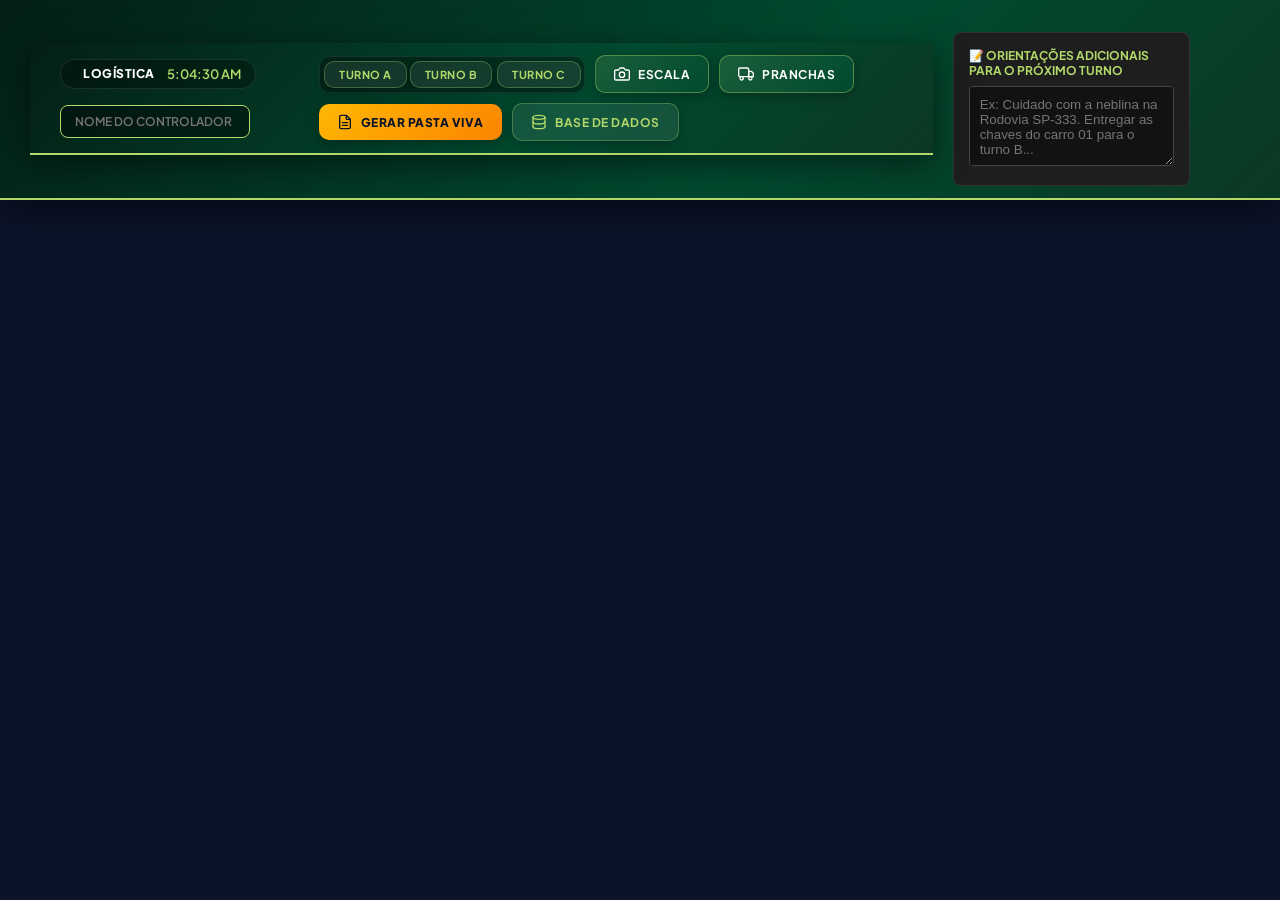
==== CENTRAL PRANCHAS copy.html @ 08732ef8 "Add files via upload" ====
<!DOCTYPE html>
<html lang="pt-br">
<head>
<!-- Google Fonts -->
<link rel="preconnect" href="https://fonts.googleapis.com">
<link rel="preconnect" href="https://fonts.gstatic.com" crossorigin>
<link href="https://fonts.googleapis.com/css2?family=Plus+Jakarta+Sans:wght@400;500;600;700;800&display=swap" rel="stylesheet">
<script src="https://cdn.jsdelivr.net/npm/html2canvas@1.0.0-rc.5/dist/html2canvas.min.js"></script>
<!-- Firebase SDKs -->
<script src="https://www.gstatic.com/firebasejs/8.10.1/firebase-app.js"></script>
<script src="https://www.gstatic.com/firebasejs/8.10.1/firebase-analytics.js"></script>
<script src="https://www.gstatic.com/firebasejs/8.10.1/firebase-firestore.js"></script>
<script src="firebase-config.js"></script>
    <meta charset="UTF-8">
    <meta name="viewport" content="width=device-width, initial-scale=1.0">
    <title>Monitor de Ativos - Santa Adélia</title>
    <style>
        :root {
            --usa-verde-escuro: #004A2F;
            --usa-verde-medio: #1b5e39;
            --usa-verde-claro: #B2D969;
            --usa-verde-glow: rgba(178, 217, 105, 0.4);
            --usa-amarelo: #ffb703;
            --usa-azul: #0284c7;
            --usa-qru: #ef4444;
            --bg-body: #0b1329;
            --card-bg: #131f37;
            --card-inner: #1a2947;
            --border-color: rgba(255, 255, 255, 0.08);
            --border-glow: rgba(178, 217, 105, 0.25);
        }

        * { box-sizing: border-box; }
        body { 
            font-family: 'Plus Jakarta Sans', -apple-system, BlinkMacSystemFont, sans-serif; 
            background: var(--bg-body); 
            color: #f1f5f9; 
            margin: 0; 
            overflow-x: hidden; 
        }

        ::-webkit-scrollbar {
            width: 6px;
            height: 6px;
        }
        ::-webkit-scrollbar-track {
            background: rgba(15, 23, 42, 0.6);
            border-radius: 4px;
        }
        ::-webkit-scrollbar-thumb {
            background: rgba(178, 217, 105, 0.3);
            border-radius: 4px;
        }
        ::-webkit-scrollbar-thumb:hover {
            background: var(--usa-verde-claro);
        }

        header {
            background: linear-gradient(135deg, #041f14 0%, #004A2F 60%, #0b3824 100%);
            padding: 12px 30px; 
            display: flex; 
            justify-content: space-between; 
            align-items: center;
            border-bottom: 2px solid var(--usa-verde-claro); 
            position: sticky; 
            top: 0; 
            z-index: 100;
            box-shadow: 0 8px 32px rgba(0, 0, 0, 0.5);
            backdrop-filter: blur(10px);
        }

        .btn {
            border: none;
            padding: 10px 18px;
            border-radius: 10px;
            font-size: 12px;
            font-weight: 700;
            font-family: inherit;
            cursor: pointer;
            transition: all 0.3s cubic-bezier(0.4, 0, 0.2, 1);
            display: inline-flex;
            align-items: center;
            gap: 8px;
            text-transform: uppercase;
            letter-spacing: 0.5px;
            box-shadow: 0 4px 12px rgba(0, 0, 0, 0.25);
        }
        .btn:hover {
            transform: translateY(-2px);
            box-shadow: 0 6px 20px rgba(0, 0, 0, 0.35);
        }
        .btn:active {
            transform: translateY(0);
        }
        .btn-config { 
            background: rgba(255, 255, 255, 0.08); 
            color: var(--usa-verde-claro); 
            border: 1px solid rgba(178, 217, 105, 0.3) !important;
            backdrop-filter: blur(5px);
        }
        .btn-config:hover {
            background: rgba(178, 217, 105, 0.2);
            border-color: var(--usa-verde-claro) !important;
            color: #ffffff;
            box-shadow: 0 0 15px rgba(178, 217, 105, 0.3);
        }
        .btn-pranchas {
            background: linear-gradient(135deg, #1b5e39, #004A2F);
            color: #ffffff;
            border: 1px solid rgba(178, 217, 105, 0.4) !important;
        }
        .btn-pranchas:hover {
            background: linear-gradient(135deg, #237a4a, #005c3b);
            box-shadow: 0 0 15px rgba(45, 122, 76, 0.4);
        }
        .btn-pasta { 
            background: linear-gradient(135deg, #ffb703, #fb8500); 
            color: #0b1329; 
            font-weight: 800;
        }
        .btn-pasta:hover {
            box-shadow: 0 0 20px rgba(255, 183, 3, 0.4);
        }

        .input-controlador { 
            background: rgba(0, 0, 0, 0.4); 
            border: 1px solid var(--usa-verde-claro); 
            color: #ffffff; 
            padding: 8px 14px; 
            border-radius: 8px; 
            font-size: 12px; 
            font-weight: 600;
            width: 190px; 
            text-transform: uppercase;
            font-family: inherit;
            outline: none;
            transition: all 0.3s ease;
        }
        .input-controlador:focus {
            box-shadow: 0 0 15px var(--usa-verde-glow);
            border-color: #ffffff;
        }

        /* Abas de Turno dentro do Popup */
        .prog-tabs {
            display: flex;
            gap: 8px;
            margin-bottom: 18px;
            border-bottom: 1px solid rgba(255, 255, 255, 0.1);
            padding-bottom: 8px;
        }
        .prog-tab-btn {
            background: rgba(255, 255, 255, 0.05);
            color: #94a3b8;
            border: 1px solid rgba(255, 255, 255, 0.1);
            padding: 10px 20px;
            border-radius: 8px 8px 0 0;
            cursor: pointer;
            font-weight: 700;
            font-size: 12px;
            font-family: inherit;
            transition: all 0.2s ease;
        }
        .prog-tab-btn:hover {
            color: #ffffff;
            background: rgba(255, 255, 255, 0.1);
        }
        .prog-tab-btn.active {
            background: linear-gradient(135deg, var(--usa-azul), #0284c7);
            color: white;
            border-color: var(--usa-azul);
            box-shadow: 0 -2px 10px rgba(2, 132, 199, 0.3);
        }

        /* Containers da Grid */
        .prog-grid {
            display: grid;
            grid-template-columns: 1fr 1.2fr;
            gap: 20px;
            margin-top: 10px;
        }
        .prog-col {
            background: var(--card-inner);
            padding: 18px;
            border-radius: 12px;
            border: 1px solid var(--border-color);
            box-shadow: inset 0 1px 1px rgba(255, 255, 255, 0.05);
        }
        .prog-col label {
            display: block;
            font-weight: 800;
            color: var(--usa-verde-claro);
            margin-bottom: 10px;
            font-size: 11px;
            letter-spacing: 0.5px;
            text-transform: uppercase;
        }

        /* Cards de visualização rápida */
        .card-prog-mini {
            background: rgba(15, 23, 42, 0.6);
            border: 1px solid var(--border-color);
            border-radius: 8px;
            padding: 12px;
            margin-bottom: 10px;
            font-size: 12px;
            transition: all 0.2s ease;
        }
        .card-prog-mini:hover {
            border-color: rgba(178, 217, 105, 0.4);
            transform: translateX(3px);
        }
        .card-prog-mini b { color: var(--usa-verde-claro); }
        .card-prog-mini .detalhes { font-size: 11px; color: #94a3b8; margin-top: 4px; }

        /* Modal Motoristas */
        #modalMotoristas {
            display: none;
            position: fixed !important;
            z-index: 9999 !important;
            left: 0; top: 0;
            width: 100%; height: 100%;
            background-color: rgba(11, 19, 41, 0.85) !important;
            backdrop-filter: blur(8px);
            align-items: center;
            justify-content: center;
        }
        #modalMotoristas .modal-content {
            z-index: 10000 !important;
        }  

        .item-frota-grid {
            display: flex;
            align-items: center;
            gap: 8px;
            padding: 8px 6px;
            border-bottom: 1px solid rgba(255, 255, 255, 0.05);
            width: 100%;
        }
        .item-frota-grid b {
            font-size: 12px;
            color: var(--usa-verde-claro);
            min-width: 50px; 
            flex-shrink: 0;
        }
        .input-modelo-lista {
            background: #0f172a;
            color: white;
            border: 1px solid rgba(255, 255, 255, 0.1);
            border-radius: 6px;
            font-size: 11px;
            font-family: inherit;
            padding: 5px 8px;
            flex-grow: 1;
            min-width: 0;
            height: 28px;
        }
        .btn-del-mini {
            color: #ef4444;
            cursor: pointer;
            font-weight: bold;
            font-size: 16px;
            padding: 0 6px;
            flex-shrink: 0;
            transition: transform 0.2s;
        }
        .btn-del-mini:hover {
            transform: scale(1.25);
        }

        .btn-svg {
            width: 16px !important;
            height: 16px !important;
            min-width: 16px !important;
            min-height: 16px !important;
            flex-shrink: 0;
            display: inline-block;
            vertical-align: middle;
        }

        #list-v {
            padding: 0;
            overflow-x: hidden;
        }
        .tabela-viva {
            page-break-inside: avoid;
            margin-bottom: 2px !important;
        }

        .monitor-container { padding: 20px; }

        .veiculo-row { 
            display: grid; 
            grid-template-columns: 220px minmax(0, 1fr); 
            gap: 0; 
            background: var(--card-bg); 
            margin-bottom: 16px; 
            border-radius: 14px;
            border: 1px solid var(--border-color); 
            min-height: 140px;
            box-shadow: 0 4px 20px rgba(0, 0, 0, 0.25);
            transition: all 0.3s ease;
            overflow: hidden;
        }
        .veiculo-row:hover {
            border-color: var(--border-glow);
            box-shadow: 0 6px 24px rgba(0, 0, 0, 0.35);
        }

        .veiculo-info {
            background: linear-gradient(180deg, #182848 0%, #101c33 100%);
            display: flex; 
            flex-direction: column; 
            align-items: center; 
            justify-content: center;
            border-radius: 14px 0 0 14px; 
            border-right: 3px solid var(--usa-verde-medio); 
            padding: 16px 12px;
            position: relative;
        }

        .controles-ordem { position: absolute; top: 10px; left: 10px; display: flex; flex-direction: column; gap: 4px; }
        .controles-acoes { position: absolute; top: 10px; right: 10px; display: flex; flex-direction: column; gap: 4px; text-align: right; }
        
        .btn-mini { background: none; border: none; color: #64748b; cursor: pointer; font-size: 12px; padding: 3px; transition: 0.2s; }
        .btn-mini:hover { color: var(--usa-verde-claro); transform: scale(1.2); }
        .btn-del-veic:hover { color: var(--usa-qru) !important; }

        .veiculo-info h3 { 
            margin: 10px 0 6px 0; 
            font-size: 22px; 
            font-weight: 800;
            color: var(--usa-verde-claro); 
            letter-spacing: 1px;
            text-shadow: 0 2px 4px rgba(0,0,0,0.5);
        }
        .veiculo-info select { 
            width: 100%; 
            font-size: 11px; 
            font-weight: 600;
            font-family: inherit;
            background: #0f172a; 
            color: white; 
            border: 1px solid rgba(255, 255, 255, 0.15); 
            padding: 8px; 
            cursor: pointer; 
            border-radius: 8px; 
            outline: none;
            transition: border-color 0.2s;
        }
        .veiculo-info select:focus {
            border-color: var(--usa-verde-claro);
        }

        .viagens-timeline { 
            display: flex; 
            align-items: center; 
            gap: 15px; 
            padding: 12px 15px; 
            overflow-x: auto; 
            min-height: 125px; 
        }

        .trip-card {
            min-width: 220px; 
            background: var(--card-inner); 
            border-radius: 10px; 
            padding: 14px;
            border-top: 4px solid #475569; 
            border-left: 1px solid var(--border-color);
            border-right: 1px solid var(--border-color);
            border-bottom: 1px solid var(--border-color);
            position: relative; 
            transition: all 0.3s ease;
            box-shadow: 0 4px 12px rgba(0,0,0,0.2);
        }
        .trip-card:hover {
            transform: translateY(-2px);
            box-shadow: 0 8px 20px rgba(0,0,0,0.3);
        }
        .status-pendente { 
            border-top-color: var(--usa-amarelo); 
        }
        .status-rodando { 
            border-top-color: var(--usa-azul); 
            background: linear-gradient(180deg, #0f2744 0%, #13243a 100%); 
            box-shadow: 0 0 15px rgba(2, 132, 199, 0.25); 
        }
        .status-ok { 
            border-top-color: var(--usa-verde-medio); 
            opacity: 0.8; 
        }

        .card-header-actions { position: absolute; top: 6px; right: 6px; display: flex; gap: 6px; }
        .trip-card .moto { font-size: 11px; font-weight: 800; color: var(--usa-verde-claro); text-transform: uppercase; margin-bottom: 6px; letter-spacing: 0.3px; }
        .trip-card .serv { font-size: 13px; margin: 6px 0; min-height: 36px; font-weight: 600; line-height: 1.3; color: #f8fafc; }
        .trip-card .times { display: flex; justify-content: space-between; font-size: 10px; font-weight: 600; color: #94a3b8; border-top: 1px solid rgba(255, 255, 255, 0.08); padding-top: 8px; margin-bottom: 10px; }

        .btn-status-dynamic { 
            width: 100%; border: none; border-radius: 8px; padding: 8px; 
            font-size: 11px; font-weight: 800; font-family: inherit; text-transform: uppercase; 
            cursor: pointer; display: flex; align-items: center; justify-content: center; gap: 6px; transition: all 0.3s ease;
            letter-spacing: 0.5px;
        }
        .btn-status-start { background: linear-gradient(135deg, #ffb703, #fb8500); color: #000; box-shadow: 0 2px 8px rgba(255, 183, 3, 0.3); }
        .btn-status-finish { background: linear-gradient(135deg, #0284c7, #0369a1); color: #fff; box-shadow: 0 2px 8px rgba(2, 132, 199, 0.3); }
        .btn-status-clear { background: #334155; color: #cbd5e1; }
        .btn-status-start:hover { transform: translateY(-1px); box-shadow: 0 4px 12px rgba(255, 183, 3, 0.4); }
        .btn-status-finish:hover { transform: translateY(-1px); box-shadow: 0 4px 12px rgba(2, 132, 199, 0.4); }

        .modal { 
            display: none; 
            position: fixed; 
            z-index: 1000; 
            left: 0; top: 0; 
            width: 100%; height: 100%; 
            background: rgba(11, 19, 41, 0.8); 
            backdrop-filter: blur(8px);
            align-items: center; 
            justify-content: center; 
        }
        .modal-content { 
            background: #152238; 
            width: 95%; 
            max-width: 900px; 
            max-height: 90vh; 
            padding: 28px; 
            border-radius: 16px; 
            border: 1px solid rgba(255, 255, 255, 0.1);
            border-top: 5px solid var(--usa-verde-claro); 
            color: white; 
            display: flex;
            flex-direction: column;
            overflow-y: auto; 
            box-shadow: 0 25px 50px -12px rgba(0, 0, 0, 0.7);
        }
        .modal-content h3 {
            font-size: 18px;
            font-weight: 800;
            margin-top: 0;
            letter-spacing: 0.5px;
        }

        .form-group { margin-bottom: 16px; }
        .form-group label { display: block; font-size: 11px; font-weight: 700; color: var(--usa-verde-claro); margin-bottom: 6px; letter-spacing: 0.5px; text-transform: uppercase; }
        .form-group input, .form-group select { 
            width: 100%; padding: 10px 12px; 
            background: #0f172a; 
            border: 1px solid rgba(255, 255, 255, 0.12); 
            color: white; 
            border-radius: 8px; 
            font-family: inherit;
            font-size: 13px;
            outline: none;
            transition: all 0.2s ease;
        }
        .form-group input:focus, .form-group select:focus {
            border-color: var(--usa-verde-claro);
            box-shadow: 0 0 0 3px rgba(178, 217, 105, 0.2);
        }

        .base-grid { 
            display: grid; 
            grid-template-columns: repeat(auto-fit, minmax(250px, 1fr)); 
            gap: 20px; 
            margin-top: 15px;
            flex: 1; 
        }
        .base-col { 
            background: #0f172a; 
            padding: 18px; 
            border-radius: 12px; 
            border: 1px solid rgba(255, 255, 255, 0.08); 
        }
        .base-col label { display: block; font-weight: bold; color: var(--usa-verde-claro); margin-bottom: 10px; font-size: 12px; }

        .input-group {
            display: flex;
            gap: 6px;
            margin-bottom: 15px;
            width: 100%;
        }
        .input-group input {
            min-width: 0; 
            flex: 1;      
            padding: 8px 10px;
            background: #1e293b;
            border: 1px solid rgba(255, 255, 255, 0.1);
            color: white;
            border-radius: 6px;
            font-size: 12px;
            font-family: inherit;
        }
        .btn-add-base {
            background: linear-gradient(135deg, #1b5e39, #004A2F);
            color: white;
            border: none;
            padding: 0 14px;
            border-radius: 6px;
            cursor: pointer;
            font-weight: bold;
            flex-shrink: 0; 
            height: 34px;   
            display: flex;
            align-items: center;
            justify-content: center;
            transition: all 0.2s ease;
        }
        .btn-add-base:hover {
            background: var(--usa-verde-medio);
            transform: scale(1.05);
        }

        .list-container { 
            max-height: 300px; 
            overflow-y: auto; 
            background: #0b1329; 
            border-radius: 8px; 
            padding: 6px; 
            border: 1px solid rgba(255, 255, 255, 0.05);
        }

        .btn-novo-frete-linha {
            min-width: 120px; height: 44px; background: rgba(255,255,255,0.03); color: #94a3b8;
            border: 1px dashed rgba(255,255,255,0.2); border-radius: 8px; cursor: pointer; font-size: 11px;
            font-weight: 700; font-family: inherit; transition: all 0.3s ease; display: flex; align-items: center; justify-content: center;
        }
        .btn-novo-frete-linha:hover { background: rgba(178, 217, 105, 0.1); color: var(--usa-verde-claro); border-color: var(--usa-verde-claro); }

        #print-area { display: none; }

        .pranchas-form-grid { 
            display: grid; 
            grid-template-columns: 1fr 1fr 1fr 1fr auto; 
            gap: 10px; 
            background: #0f172a;
            padding: 18px;
            border-radius: 12px;
            border: 1px solid rgba(255, 255, 255, 0.08);
        }
        .pranchas-form-grid input { 
            width: 100%; padding: 10px; 
            background: #1e293b; color: white; 
            border: 1px solid rgba(255, 255, 255, 0.1); 
            border-radius: 6px; font-size: 12px; font-family: inherit; 
        }
        
        .row-editavel:hover { background: rgba(178, 217, 105, 0.1) !important; cursor: pointer; }

        /* RESPONSIVIDADE (MOBILE & TABLETS) */
        @media (max-width: 900px) {
            header {
                flex-wrap: wrap;
                padding: 10px 15px;
                gap: 10px;
                justify-content: center;
            }
            header > div {
                justify-content: center;
                flex-wrap: wrap;
            }
            .prog-grid {
                grid-template-columns: 1fr;
            }
        }

        @media (max-width: 768px) {
            .monitor-container {
                padding: 10px;
            }
            .veiculo-row {
                grid-template-columns: 1fr;
                min-height: auto;
            }
            .veiculo-info {
                border-right: none;
                border-bottom: 3px solid var(--usa-verde-medio);
                border-radius: 14px 14px 0 0;
                padding: 14px;
                flex-direction: row;
                flex-wrap: wrap;
                justify-content: space-between;
                gap: 10px;
            }
            .controles-ordem {
                position: relative;
                top: 0; left: 0;
                flex-direction: row;
            }
            .controles-acoes {
                position: relative;
                top: 0; right: 0;
                flex-direction: row;
            }
            .veiculo-info h3 {
                margin: 0;
                font-size: 20px;
            }
            .veiculo-info select {
                max-width: 200px;
            }
            .pranchas-form-grid {
                grid-template-columns: 1fr 1fr;
            }
            .modal-content {
                padding: 18px;
                width: 98%;
            }
            .btn {
                padding: 8px 14px;
                font-size: 11px;
            }
            .input-controlador {
                width: 140px;
            }
        }

        @media (max-width: 480px) {
            .pranchas-form-grid {
                grid-template-columns: 1fr;
            }
            .veiculo-info {
                flex-direction: column;
                align-items: center;
            }
            .veiculo-info select {
                max-width: 100%;
            }
        }

        @media print {
            .monitor-container, header, .btn, #modalBase, #modalPranchas {
        display: none !important;
    }
            @page { size: A4 portrait; margin: 0.8cm; }
            body * { visibility: hidden; }
            #print-area, #print-area * { visibility: visible; }
            #print-area { display: block !important;overflow: hidden; position: absolute; left: 0; top: 0; width: 100%; background: white; color: black; }
            .tabela-viva { width: 100%; border-collapse: collapse; margin-top: 5px; table-layout: fixed; border: 1px solid black; }
            .tabela-viva th, .tabela-viva td { border: 1px solid black; padding: 2px 4px; text-align: center; font-size: 9px; text-transform: uppercase; color: black; }
            .header-viva { background: #CCCCCC !important; font-weight: bold; -webkit-print-color-adjust: exact; }
            .qru-row td { background: #ffff00 !important; -webkit-print-color-adjust: exact; }
            .footer-print { margin-top: 10px; display: grid; grid-template-columns: 1fr 1fr; border: 1px solid black; padding: 5px; font-size: 10px; }
        }
    </style>
</head>
<body>
<header>
    <div id="modalEscalaUnificada" class="modal" style="z-index: 2000;">
    <div class="modal-content" style="max-width: 1100px;">
        <h3>Escala Unificada de Fretes - Todos os Turnos</h3>
        
        <div class="list-container" id="containerEscalaUnificada" style="overflow-x: auto; margin-top: 15px;">
            </div>

        <div style="display: flex; gap: 10px; margin-top: 20px;">
            <button onclick="baixarEscalaUnificadaComoImagem()" class="btn" style="flex: 1; background: var(--usa-azul); color: white;">💾 BAIXAR COMO IMAGEM (PNG)</button>
            <button onclick="fecharModal('modalEscalaUnificada')" class="btn" style="background: #444; color: white; width: 120px;">VOLTAR</button>
        </div>
    </div>
</div>
    <div id="modalNovaProgramacao" class="modal">
    <div class="modal-content" style="max-width: 950px;">
        <h3 style="margin-top:0; color: var(--usa-azul); margin-bottom: 10px;">Central de Novas Programações</h3>
        
        <div class="prog-tabs">
            <button id="tabProgA" class="prog-tab-btn" onclick="mudarTurnoProg('A')">TURNO A</button>
            <button id="tabProgB" class="prog-tab-btn" onclick="mudarTurnoProg('B')">TURNO B</button>
            <button id="tabProgC" class="prog-tab-btn" onclick="mudarTurnoProg('C')">TURNO C</button>
        </div>

        <div class="prog-grid">
            <div class="prog-col">
                <label>📦 Lançar Frete no <span id="lbl_turno_atual" style="color:var(--usa-amarelo)">-</span></label>
                
                <div style="display: grid; grid-template-columns: 1fr 1fr; gap: 8px;">
                    <div class="form-group">
                        <label>Equipamento / Frota</label>
                        <select id="f_prog_veic_select"></select>
                    </div>
                    <div class="form-group">
                        <label>Motorista / Condutor</label>
                        <select id="f_prog_moto_select"></select>
                    </div>
                </div>

                <div style="display: grid; grid-template-columns: 1fr 1fr; gap: 8px;">
                    <div class="form-group">
                        <label>Horário</label>
                        <input type="time" id="f_prog_hora">
                    </div>
                    <div class="form-group">
                        <label>Cidade / Destino</label>
                        <input type="text" id="f_prog_cidade" placeholder="Destino" style="text-transform: uppercase;">
                    </div>
                </div>

                <div class="form-group">
                    <label>Serviço / Descrição</label>
                    <input type="text" id="f_prog_serv" placeholder="Descrição do Serviço" style="text-transform: uppercase;">
                </div>

                <div class="form-group">
                    <label>Contatos / Telefones</label>
                    <input type="text" id="f_prog_contatos" placeholder="Nomes e números" style="text-transform: uppercase;">
                </div>

                <button class="btn" style="width:100%; background:var(--usa-azul); color:white;" onclick="salvarFreteProg()">LANÇAR FRETE NESTE TURNO</button>
            </div>

            <div class="prog-col">
                <label>📋 Fretes Programados - <span id="lbl_turno_lista" style="color:var(--usa-amarelo)">-</span></label>
                <div id="list-prog-fretes" class="list-container" style="max-height: 420px; background:#121212;"></div>
            </div>
        </div>
        <button onclick="abrirEscalaUnificada()" class="btn" style="flex: 1; background: #004A2F; color: white; font-weight: bold;">🖼️ VISUALIZAR GRADE UNIFICADA (A, B, C)</button>
        <button onclick="fecharModal('modalNovaProgramacao')" class="btn" style="width:100%; margin-top:20px; background:#444; color:white;">FECHAR CENTRAL</button>
    </div>
</div>


<div id="modalQRUPra" class="modal" style="z-index: 2000 !important; background: rgba(0,0,0,0.9);">
    <div class="modal-content" style="border-top-color: var(--usa-qru); max-width: 450px;">
        <h3>QRU Prancha / Implemento</h3>
        <input type="hidden" id="qru_pra_id">
        <div class="form-group">
            <label>PRANCHA</label>
            <input type="text" id="qru_pra_display" disabled>
        </div>
        <div class="form-group">
            <label>MOTIVO DA PARADA</label>
            <input type="text" id="qru_pra_motivo" placeholder="Ex: Pneu furado, Solda na rampa...">
        </div>
        <div class="form-group">
            <label>PREVISÃO DE LIBERAÇÃO</label>
            <input type="text" id="qru_pra_previsao" placeholder="Ex: 18:00, Sem previsão...">
        </div>
        <div style="display:flex; gap:10px;">
            <button onclick="salvarQRUPra()" class="btn" style="flex:1; background:var(--usa-verde-medio); color:white;">SALVAR QRU</button>
            <button onclick="limparQRUPra()" id="btn_limpar_qru_pra" class="btn" style="flex:1; background:var(--usa-qru); color:white;">REMOVER</button>
            <button onclick="fecharModal('modalQRUPra')" class="btn" style="background:#444; color:white;">SAIR</button>
        </div>
    </div>
</div>
<header>
    <div style="display:flex; align-items:center; gap:16px; flex-wrap: wrap;">
        <div style="display:flex; align-items:center; gap:8px; background: rgba(0,0,0,0.3); padding: 6px 14px; border-radius: 20px; border: 1px solid rgba(255,255,255,0.1);">
            <span class="pulse-dot"></span>
            <span style="font-weight: 800; font-size: 12px; color: #ffffff; letter-spacing: 0.5px;">LOGÍSTICA</span>
            <span id="clock" style="font-weight: 600; color: var(--usa-verde-claro); font-size: 13px; margin-left: 4px;">00:00:00</span>
        </div>
        <input type="text" id="ctrl_name" class="input-controlador" placeholder="NOME DO CONTROLADOR" oninput="db.controlador=this.value.toUpperCase(); save();">
    </div>

    <div style="display:flex; align-items:center; gap:10px; flex-wrap: wrap;">
        <!-- SELETOR DE TURNO EM PILULA -->
        <div style="display:flex; gap:4px; background: rgba(0,0,0,0.3); padding: 4px; border-radius: 10px; border: 1px solid rgba(255,255,255,0.08);">
            <button class="btn btn-config" style="padding: 6px 14px; font-size: 11px;" onclick="aplicarTurno('A')">TURNO A</button>
            <button class="btn btn-config" style="padding: 6px 14px; font-size: 11px;" onclick="aplicarTurno('B')">TURNO B</button>
            <button class="btn btn-config" style="padding: 6px 14px; font-size: 11px;" onclick="aplicarTurno('C')">TURNO C</button>
        </div>

        <button class="btn btn-pranchas" onclick="abrirPopupProgramacao()">
            <svg class="btn-svg" viewBox="0 0 24 24" fill="none" stroke="currentColor" stroke-width="2" stroke-linecap="round" stroke-linejoin="round"><path d="M23 19a2 2 0 0 1-2 2H3a2 2 0 0 1-2-2V8a2 2 0 0 1 2-2h4l2-3h6l2 3h4a2 2 0 0 1 2 2z"></path><circle cx="12" cy="13" r="4"></circle></svg>
            <span>ESCALA</span>
        </button>

        <button class="btn btn-pranchas" onclick="abrirPranchas()">
            <svg class="btn-svg" viewBox="0 0 24 24" fill="none" stroke="currentColor" stroke-width="2" stroke-linecap="round" stroke-linejoin="round"><rect x="1" y="3" width="15" height="13" rx="2"></rect><polygon points="16 8 20 8 23 11 23 16 16 16 16 8"></polygon><circle cx="5.5" cy="18.5" r="2.5"></circle><circle cx="18.5" cy="18.5" r="2.5"></circle></svg>
            <span>PRANCHAS</span>
        </button>

        <button class="btn btn-pasta" onclick="gerarPastaViva()">
            <svg class="btn-svg" viewBox="0 0 24 24" fill="none" stroke="currentColor" stroke-width="2" stroke-linecap="round" stroke-linejoin="round"><path d="M14 2H6a2 2 0 0 0-2 2v16a2 2 0 0 0 2 2h12a2 2 0 0 0 2-2V8z"></path><polyline points="14 2 14 8 20 8"></polyline><line x1="16" y1="13" x2="8" y2="13"></line><line x1="16" y1="17" x2="8" y2="17"></line></svg>
            <span>GERAR PASTA VIVA</span>
        </button>

        <button class="btn btn-config" onclick="abrirConfig()">
            <svg class="btn-svg" viewBox="0 0 24 24" fill="none" stroke="currentColor" stroke-width="2" stroke-linecap="round" stroke-linejoin="round"><ellipse cx="12" cy="5" rx="9" ry="3"></ellipse><path d="M21 12c0 1.66-4 3-9 3s-9-1.34-9-3"></path><path d="M21 19c0 1.66-4 3-9 3s-9-1.34-9-3"></path><path d="M3 5v14"></path><path d="M21 5v14"></path></svg>
            <span>BASE DE DADOS</span>
        </button>
    </div>
</header>
<div class="monitor-container" style="padding-bottom: 0;">
    <div style="background: #1e1e1e; padding: 15px; border-radius: 8px; border: 1px solid #333;">
        <label style="color: var(--usa-verde-claro); font-weight: bold; font-size: 12px; display: block; margin-bottom: 8px;">
            📝 ORIENTAÇÕES ADICIONAIS PARA O PRÓXIMO TURNO
        </label>
        <textarea id="obs_turno" 
            style="width: 100%; height: 80px; background: #121212; color: white; border: 1px solid #444; border-radius: 4px; padding: 10px; font-family: sans-serif; resize: vertical;" 
            placeholder="Ex: Cuidado com a neblina na Rodovia SP-333. Entregar as chaves do carro 01 para o turno B..." 
            oninput="db.obs_turno = this.value; localStorage.setItem('v6_obs_turno', this.value);" 
            onchange="save();"></textarea>
    </div>
</div>

<div class="monitor-container" id="monitor-frotas"></div>

<div id="print-area">
    <div style="display:flex; justify-content: space-between; align-items: center; border:1px solid black; padding:5px; margin-bottom:5px;">
        <img src="https://site.usinasantaadelia.com.br/wp-content/uploads/2018/05/img_logo.png" height="25">
        <h1 style="margin:0; font-size:16px; text-align: center;">PASTA VIVA CENTRAL</h1>
        <div style="width:70px"></div>
    </div>
    <div id="corpo-relatorio"></div>
    <div class="footer-print">
        <div>RESPONSÁVEL: <b id="rel-user"></b></div>
        <div>DATA: <b id="rel-data"></b></div>
    </div>
</div>

<div id="modalFrete" class="modal">
    <div class="modal-content" style="max-width: 500px;">
        <h3>Lançar Frete</h3>
        
        <div class="form-group">
            <label>VEÍCULO</label>
            <select id="f_veic" disabled></select>
        </div>

        <div style="display: grid; grid-template-columns: 1fr 1fr; gap: 10px;">
            <div class="form-group">
                <label>HORÁRIO</label>
                <input type="time" id="f_hora_escala">
            </div>
            <div class="form-group">
                <label>CIDADE</label>
                <input type="text" id="f_cidade" placeholder="Destino">
            </div>
        </div>

        <div class="form-group">
            <label>SERVIÇO</label>
            <select id="f_serv_pre" onchange="document.getElementById('f_custom').value = this.value">
                <option value="">-- Personalizado --</option>
            </select>
        </div>

        <div class="form-group">
            <label>DESCRIÇÃO</label>
            <input type="text" id="f_custom">
        </div>

        <div class="form-group" style="background: #1a1a1a; padding: 10px; border-radius: 6px; border: 1px solid #333;">
            <div style="display:flex; justify-content:space-between; align-items:center; margin-bottom:8px;">
                <label style="margin:0;">📞 CONTATOS E LOCALIZAÇÕES</label>
                <button type="button" onclick="adicionarLinhaContato('container-contatos-novo')" style="background:var(--usa-azul); color:white; border:none; padding:2px 8px; font-size:11px; border-radius:4px; cursor:pointer;">+ Contato</button>
            </div>
            <div id="container-contatos-novo" style="display:flex; flex-direction:column; gap:6px;">
                <div class="linha-contato" style="display:flex; gap:5px; align-items:center;">
                    <input type="text" class="c_nome" placeholder="Nome/Telefone" style="flex:1; padding:6px; font-size:11px; background:#333; color:white; border:1px solid #444; border-radius:4px;">
                    <input type="text" class="c_local" placeholder="Localização (Opcional)" style="flex:1; padding:6px; font-size:11px; background:#333; color:white; border:1px solid #444; border-radius:4px;">
                    <span style="color:#666; font-weight:bold; padding:0 5px;">-</span>
                </div>
            </div>
        </div>

        <div class="form-group">
            <label>CLASSIFICAÇÃO</label>
            <select id="f_tipo">
                <option value="PENDENTE">PROGRAMADO</option>
            </select>
        </div>

        <div style="display:flex; gap:10px;">
            <button onclick="salvarFrete()" class="btn" style="flex:1; background:var(--usa-verde-medio); color:white;">LANÇAR</button>
            <button onclick="fecharModal('modalFrete')" class="btn" style="background:#444; color:white;">SAIR</button>
        </div>
    </div>
</div>

<div id="modalEditarFrete" class="modal">
    <div class="modal-content" style="max-width: 500px;">
        <h3>Editar Programação</h3>
        <input type="hidden" id="edit_f_id">
        <div class="form-group"><label>HORÁRIO</label><input type="time" id="edit_f_hora_escala"></div>
        <div class="form-group"><label>CIDADE</label><input type="text" id="edit_f_cidade" style="text-transform: uppercase;"></div>
        <div class="form-group"><label>SERVIÇO</label><input type="text" id="edit_f_serv" style="text-transform: uppercase;"></div>
        
        <div class="form-group" style="background: #1a1a1a; padding: 10px; border-radius: 6px; border: 1px solid #333;">
            <div style="display:flex; justify-content:space-between; align-items:center; margin-bottom:8px;">
                <label style="margin:0;">📞 CONTATOS E LOCALIZAÇÕES</label>
                <button type="button" onclick="adicionarLinhaContato('container-contatos-editar')" style="background:var(--usa-azul); color:white; border:none; padding:2px 8px; font-size:11px; border-radius:4px; cursor:pointer;">+ Contato</button>
            </div>
            <div id="container-contatos-editar" style="display:flex; flex-direction:column; gap:6px;"></div>
        </div>

        <div style="display:flex; gap:10px; margin-top:10px;">
            <button onclick="confirmarEdicaoFrete()" class="btn" style="flex:1; background:var(--usa-azul); color:white;">SALVAR ALTERAÇÕES</button>
            <button onclick="fecharModal('modalEditarFrete')" class="btn" style="background:#666; color:white;">CANCELAR</button>
        </div>
    </div>
</div>

<div id="modalQRU" class="modal"><div class="modal-content" style="border-top-color: var(--usa-qru); max-width: 450px;"><h3>Gestão de Manutenção (QRU)</h3><input type="hidden" id="qru_veic_nome"><div class="form-group"><label>VEÍCULO</label><input type="text" id="qru_display_nome" disabled></div><div class="form-group"><label>MOTIVO DA PARADA</label><input type="text" id="qru_motivo" placeholder="Ex: Quebra de correia, Troca de pneu..."></div><div class="form-group"><label>PREVISÃO DE LIBERAÇÃO</label><input type="text" id="qru_previsao" placeholder="Ex: 14:30, Próximo Turno, Sem Previsão..."></div><div style="display:flex; gap:10px;"><button onclick="salvarManutencao()" class="btn" style="flex:1; background:var(--usa-verde-medio); color:white;">SALVAR</button><button onclick="removerManutencao()" id="btn_remover_qru" class="btn" style="flex:1; background:var(--usa-qru); color:white; display:none;">REMOVER QRU</button><button onclick="fecharModal('modalQRU')" class="btn" style="background:#444; color:white;">SAIR</button></div></div></div>

<div id="modalBase" class="modal">
    <div class="modal-content" style="max-width: 950px;">
        <h3 style="margin-top:0; color: var(--usa-verde-claro);">Base de Dados do Sistema</h3>
        
        <div class="base-grid">
            <div class="base-col">
                <label>FROTA / MODELO</label>
                <div class="input-group">
                    <input type="text" id="in_v" placeholder="Frota..." style="flex: 1;">
                    <input type="text" id="in_mod" placeholder="Modelo..." style="flex: 1;">
                    <button class="btn-add-base" onclick="addVeiculoComModelo()">+</button>
                    
                </div>
                <div id="list-v" class="list-container" style="max-height: 400px;"></div>
            </div>

            <div class="base-col">
                <div style="display: flex; justify-content: space-between; align-items: center; margin-bottom: 10px;">
                    <label style="margin:0;">MOTOS / CONDUTORES</label>
                    <button onclick="abrirCadastroMotoristas()" style="background:none; border:1px solid var(--usa-verde-claro); color:var(--usa-verde-claro); font-size:9px; cursor:pointer; padding:2px 5px; border-radius:4px;">+ DETALHES</button>
                </div>
                <div class="input-group">
                    <input type="text" id="in_m" placeholder="Cadastro Rápido (Nome)...">
                    <button class="btn-add-base" onclick="addBaseManual('motos', 'in_m')">+</button>
                </div>
                <div id="list-m" class="list-container" style="max-height: 400px;"></div>
            </div>

            <div class="base-col">
                <label>SERVIÇOS</label>
                <div class="input-group">
                    <input type="text" id="in_s" placeholder="Novo Serviço...">
                    <button class="btn-add-base" onclick="addBaseManual('servicos', 'in_s')">+</button>
                </div>
                <div id="list-s" class="list-container" style="max-height: 400px;"></div>
            </div>
            <div class="base-col" style="border-left: 2px solid var(--usa-azul);">
    <label>🕒 PRESETS DE TURNO</label>
    <p style="font-size: 9px; color: #888; margin-bottom: 10px;">SALVE A ESCALA ATUAL (MOTORISTAS E FRETES PENDENTES) PARA CADA TURNO:</p>
    
    <div style="display: flex; flex-direction: column; gap: 8px;">
        <div style="display: flex; justify-content: space-between; align-items: center; background: #222; padding: 5px; border-radius: 4px;">
            <b style="font-size: 11px;">TURNO A</b>
            <button class="btn-mini" style="background: var(--usa-verde-medio); color: white; padding: 3px 8px; border-radius: 3px;" onclick="salvarConfigTurno('A')">SALVAR</button>
        </div>
        
        <div style="display: flex; justify-content: space-between; align-items: center; background: #222; padding: 5px; border-radius: 4px;">
            <b style="font-size: 11px;">TURNO B</b>
            <button class="btn-mini" style="background: var(--usa-verde-medio); color: white; padding: 3px 8px; border-radius: 3px;" onclick="salvarConfigTurno('B')">SALVAR</button>
        </div>

        <div style="display: flex; justify-content: space-between; align-items: center; background: #222; padding: 5px; border-radius: 4px;">
            <b style="font-size: 11px;">TURNO C</b>
            <button class="btn-mini" style="background: var(--usa-verde-medio); color: white; padding: 3px 8px; border-radius: 3px;" onclick="salvarConfigTurno('C')">SALVAR</button>
        </div>
    </div>
    
</div>

        </div>
        
        <button onclick="fecharModal('modalBase')" class="btn" style="width:100%; margin-top:20px; background:#444; color:white;">FECHAR BASE DE DADOS</button>
    </div>
</div>
<div id="modalMotoristas" class="modal" style="z-index: 3000 !important; background: rgba(0,0,0,0.85);">
    <div class="modal-content" style="max-width: 600px; border-top-color: var(--usa-azul);">
        <h3 style="margin-top:0;">Gestão Detalhada de Motoristas</h3>
        
        <div style="background: #1a1a1a; padding: 15px; border-radius: 8px; margin-bottom: 15px; border: 1px solid #333;">
            <div class="form-group">
                <label>NOME COMPLETO</label>
                <input type="text" id="m_nome_det" placeholder="Ex: JOÃO SILVA">
            </div>
            <div style="display: grid; grid-template-columns: 1fr 1fr 1fr; gap: 10px;">
                <div class="form-group"><label>CRACHÁ</label><input type="text" id="m_cracha" placeholder="000"></div>
                <div class="form-group">
                    <label>ESCALA</label>
                    <select id="m_escala"><option value="5X1">5X1</option><option value="5X2">5X2</option><option value="6X1">6X1</option></select>
                </div>
                <div class="form-group"><label>PRÓXIMA FOLGA</label><input type="date" id="m_folga" style="color-scheme:dark;"></div>
            </div>
            <button onclick="salvarMotoristaLongo()" class="btn" style="width:100%; background:var(--usa-verde-medio); color:white;">CADASTRAR</button>
        </div>

        <div style="max-height: 250px; overflow-y: auto;">
            <table style="width:100%; font-size:11px; text-align:left; border-collapse:collapse;">
                <thead style="background:#333; color:var(--usa-verde-claro);">
                    <tr><th style="padding:8px;">NOME</th><th>CRACHÁ</th><th>FOLGA</th><th></th></tr>
                </thead>
                <tbody id="tabela-m-corpo"></tbody>
            </table>
        </div>
<button onclick="fecharModal('modalMotoristas')" class="btn" style="width:100%; margin-top:15px; background:#444; color:white;">VOLTAR</button>
    </div>
</div>
<div id="modalPranchas" class="modal">
    <div class="modal-content" style="max-width: 850px;">
        <h3>Gestão de Pranchas e Implementos</h3>
        <div style="max-height: 300px; overflow-y: auto; background: #1a1a1a; border-radius: 8px; margin-bottom: 15px; border: 1px solid #333;">
            <table style="width:100%; border-collapse: collapse; font-size: 11px; text-align: center;">
                <thead style="background: #333; position: sticky; top:0; color: var(--usa-verde-claro);">
    <tr>
        <th style="padding: 10px;">ORDEM</th> <th style="padding: 10px;">CAVALO</th>
        <th style="padding: 10px;">PRANCHA</th>
        <th style="padding: 10px;">TIPO / SITUAÇÃO</th>
        <th style="padding: 10px;">LOCAL</th>
        <th style="padding: 10px;">QRU?</th>
        <th style="padding: 10px;">AÇÕES</th>
    </tr>
</thead>
                <tbody id="lista-pranchas-body"></tbody>
            </table>
        </div>
        <div class="pranchas-form-grid">
            <input type="hidden" id="p_id_edit">
            <input type="text" id="p_cav" placeholder="Cavalo">
            <input type="text" id="p_pra" placeholder="Prancha">
            <input type="text" id="p_tipo" placeholder="Tipo / Situação">
            <input type="text" id="p_loc" placeholder="Local">
            <button id="btn-p-save" class="btn" style="background:var(--usa-verde-medio); color:white; margin:0;" onclick="addPrancha()">ADICIONAR</button>
        </div>
        <div style="display: flex; gap: 10px; margin-top: 15px;">
            <button onclick="limparFormPrancha()" class="btn" style="flex:1; background:#444; color:white;">LIMPAR CAMPOS</button>
            <button onclick="fecharModal('modalPranchas')" class="btn" style="flex:1; background:var(--usa-qru); color:white;">FECHAR</button>
        </div>
    </div>
</div>

<script>
    // --- FUNÇÃO CORRIGIDA PARA PUXAR DA ESCALA DE PROGRAMAÇÃO ---

// --- FUNÇÃO CORRIGIDA COALINHADA COM SEU BANCO DE DADOS REAL ---

// --- FUNÇÃO 100% CORRIGIDA E ALINHADA COM O SEU BANCO REAL (db.viagens) ---

// --- FUNÇÃO CORRIGIDA PARA MOSTRAR APENAS VEÍCULOS COM FRETE ---

// --- FUNÇÃO COM O NOVO LAYOUT (MOTORISTA NO TOPO DE CADA TURNO) ---

// --- FUNÇÃO AJUSTADA: LAYOUT IDÊNTICO À IMAGEM 1 (SERVIÇO LOGO ABAIXO DO MOTORISTA) ---

// --- FUNÇÃO AJUSTADA: SERVIÇOS SEPARADOS POR HORÁRIO OPERACIONAL ---

// --- FUNÇÃO COM LARGURAS FIXAS PADRONIZADAS E QUEBRA DE LINHA AUTOMÁTICA ---

function abrirEscalaUnificada() {
    const container = document.getElementById('containerEscalaUnificada');
    if (!container) return;

    const todosFretes = db.viagens || [];

    if (todosFretes.length === 0) {
        container.innerHTML = '<p style="font-size:12px; color:#aaa; text-align:center; padding:30px;">Nenhuma programação cadastrada na base de dados (Turnos A, B ou C).</p>';
        document.getElementById('modalEscalaUnificada').style.display = 'flex';
        return;
    }

    // Estrutura de agrupamento por Frota
    const estruturaEscala = {};
    const frotasComProgramacao = new Set();

    // 1. MAPEIA E FILTRA OS DADOS DO BANCO
    todosFretes.forEach(f => {
        if (!f.veiculo || !f.turno) return; 
        
        const frotaNome = f.veiculo;
        const turnoNome = f.turno; // 'A', 'B' ou 'C'

        frotasComProgramacao.add(frotaNome);

        if (!estruturaEscala[frotaNome]) {
            estruturaEscala[frotaNome] = {
                veic: frotaNome,
                programacoes: {
                    'A': { motorista: '', horarios: [] },
                    'B': { motorista: '', horarios: [] },
                    'C': { motorista: '', horarios: [] }
                }
            };
        }
        
        const prog = estruturaEscala[frotaNome].programacoes[turnoNome];
        if (prog) {
            if (!prog.motorista && f.motorista) {
                prog.motorista = f.motorista;
            }

            let contatosTexto = '';
            if (Array.isArray(f.contatos)) {
                contatosTexto = f.contatos.map(c => c.nome + (c.localizacao ? ` (${c.localizacao})` : '')).join(' / ');
            } else if (f.contatos) {
                contatosTexto = f.contatos;
            }

            prog.horarios.push({
                horario: f.horario || '--:--',
                cidade: f.cidade || 'N/I',
                servico: f.servico || 'LANÇAMENTO',
                contatos: contatosTexto
            });
        }
    });

    const listaFiltrada = Object.values(estruturaEscala).filter(v => frotasComProgramacao.has(v.veic));

    listaFiltrada.sort((a, b) => {
        return String(a.veic).localeCompare(String(b.veic), undefined, {numeric: true, sensitivity: 'base'});
    });

    // 2. MONTAGEM DA TABELA COM TRAVAMENTO DE LARGURAS (TOTAL DE 1030px)
    // table-layout: fixed força o navegador a respeitar rigidamente os tamanhos em px
    let htmlTable = `
        <table class="tabela-viva" style="width: 1030px; table-layout: fixed; border-collapse: collapse; font-size: 11px; text-transform: uppercase; background:#ffffff; color:#000000; word-wrap: break-word; overflow-wrap: break-word;">
            <thead>
                <tr style="background-color: #004A2F; color: #ffffff;">
                    <th style="border: 1px solid #333; padding: 12px; width: 70px; text-align:center; font-size: 12px;">FROTA</th>
                    <th style="border: 1px solid #333; padding: 12px; width: 320px; text-align:center; font-size: 12px;">TURNO A</th>
                    <th style="border: 1px solid #333; padding: 12px; width: 320px; text-align:center; font-size: 12px;">TURNO B</th>
                    <th style="border: 1px solid #333; padding: 12px; width: 320px; text-align:center; font-size: 12px;">TURNO C</th>
                </tr>
            </thead>
            <tbody>
    `;

    listaFiltrada.forEach(v => {
        htmlTable += `
            <tr style="border: 1px solid #333;">
                <td style="border: 1px solid #333; font-weight: bold; text-align: center; background: #f2f2f2; font-size:14px; color: #004A2F; width: 70px;">${v.veic}</td>
        `;

        ['A', 'B', 'C'].forEach(turno => {
            const prog = v.programacoes[turno];
            
            prog.horarios.sort((a, b) => a.horario.localeCompare(b.horario));

            htmlTable += `
                <td style="border: 1px solid #333; background:#fff; vertical-align: top; padding: 0; width: 320px;">
                    
                    <div style="background: #e6f2ed; text-align: center; padding: 8px; border-bottom: 1px solid #333; font-weight: bold; font-size: 11px; color: #004A2F; white-space: nowrap; overflow: hidden; text-overflow: ellipsis;">
                        👤 ${prog.motorista || '---'}
                    </div>
                    
                    <div style="padding: 6px;">
                        <table style="width: 100%; table-layout: fixed; border-collapse: collapse; font-size: 10px;">
                            <tbody>
            `;

            if (prog.horarios.length === 0) {
                htmlTable += `<tr><td style="text-align:center; color:#999; padding: 8px;">---</td></tr>`;
            } else {
                prog.horarios.forEach(h => {
                    htmlTable += `
                        <tr style="border-bottom: 1px dashed #ccc;">
                            <td style="width: 42px; font-weight: bold; color: #1976D2; padding: 6px 0; vertical-align: top; font-size: 11px;">${h.horario}</td>
                            
                            <td style="padding: 6px 0 6px 6px; text-align: left; vertical-align: top; word-break: break-word; max-width: 266px;">
                                <b style="font-size: 11px; color: #111; display: block; margin-bottom: 2px;">📍 ${h.cidade}</b>
                                
                                <div style="font-size: 10px; font-weight: bold; color: #c0392b; background: #fdf2f2; padding: 2px 5px; border-radius: 3px; display: block; width: fit-content; margin: 3px 0; border: 1px solid #f9d5d5; word-break: break-word;">
                                    🔧 ${h.servico}
                                </div>
                                
                                ${h.contatos ? `<div style="color:#555; font-size:9px; font-weight: 500; margin-top: 2px; word-break: break-word;">📞 ${h.contatos}</div>` : ''}
                            </td>
                        </tr>
                    `;
                });
            }

            htmlTable += `
                            </tbody>
                        </table>
                    </div>
                </td>
            `;
        });

        htmlTable += `</tr>`;
    });

    htmlTable += `</tbody></table>`;
    container.innerHTML = htmlTable;

    document.getElementById('modalEscalaUnificada').style.display = 'flex';
}
function baixarEscalaUnificadaComoImagem() {
    // 1. Captura a tabela real que está montada na tela
    const tabelaOriginal = document.querySelector('#containerEscalaUnificada table');
    
    if (!tabelaOriginal) {
        alert("Não há dados na tabela para exportar!");
        return;
    }

    // 2. Cria o contêiner fantasma para o print fora da área de corte
    const divTemporaria = document.createElement('div');
    divTemporaria.style.position = 'absolute';
    divTemporaria.style.top = '-9999px';
    divTemporaria.style.left = '-9999px';
    divTemporaria.style.width = '1050px'; // Largura com margem de segurança para os 1030px da tabela
    divTemporaria.style.background = '#ffffff';
    divTemporaria.style.padding = '15px';
    divTemporaria.style.boxSizing = 'border-box';

    // 3. Clona a tabela e joga dentro do contêiner
    const tabelaClonada = tabelaOriginal.cloneNode(true);
    tabelaClonada.style.width = '1030px'; // Garante o tamanho travado
    tabelaClonada.style.margin = '0 auto';
    divTemporaria.appendChild(tabelaClonada);
    document.body.appendChild(divTemporaria);

    // 4. FORÇA A ALTURA DO CONTÊINER A SER IGUAL À ALTURA REAL DE TODAS AS LINHAS
    // Isso impede que o html2canvas corte o final da imagem
    const alturaReal = divTemporaria.scrollHeight;
    divTemporaria.style.height = alturaReal + 'px';

    // Mudança visual no botão para o operador ver que está gerando
    const btnSalvar = document.querySelector("button[onclick='baixarEscalaUnificadaComoImagem()']");
    const textoOriginal = btnSalvar ? btnSalvar.innerHTML : "";
    if (btnSalvar) btnSalvar.innerHTML = "⏳ GERANDO ESCALA COMPLETA...";

    // 5. ADICIONA UM PEQUENO TIMEOUT (DELAY) ANTES DO PRINT
    // Dá tempo para o navegador processar os tamanhos exatos das frotas
    setTimeout(() => {
        html2canvas(divTemporaria, {
            backgroundColor: '#ffffff',
            scale: 2, // Mantém a alta definição para leitura no WhatsApp
            logging: false,
            useCORS: true,
            width: 1050,
            height: alturaReal + 30 // Altura real + sobra do padding de segurança
        }).then(canvas => {
            const imagemBase64 = canvas.toDataURL('image/png');
            const linkDownload = document.createElement('a');
            
            const dataAtual = new Date().toLocaleDateString('pt-BR').replace(/\//g, '-');
            linkDownload.download = `ESCALA_UNIFICADA_${dataAtual}.png`;
            linkDownload.href = imagemBase64;
            
            document.body.appendChild(linkDownload);
            linkDownload.click();
            document.body.removeChild(linkDownload);

            // Limpa a div fantasma do sistema
            document.body.removeChild(divTemporaria);
            if (btnSalvar) btnSalvar.innerHTML = textoOriginal;
        }).catch(err => {
            console.error("Erro ao gerar imagem: ", err);
            alert("Falha ao gerar o arquivo de imagem.");
            if (divTemporaria.parentNode) document.body.removeChild(divTemporaria);
            if (btnSalvar) btnSalvar.innerHTML = textoOriginal;
        });
    }, 250); // 250 milissegundos de espera são suficientes para o motor gráfico se alinhar
}
    // Adiciona uma nova linha de Contato + Localização no modal informado
function adicionarLinhaContato(containerId, nomeVal = '', localVal = '') {
    const container = document.getElementById(containerId);
    const div = document.createElement('div');
    div.className = 'linha-contato';
    div.style = 'display:flex; gap:5px; align-items:center;';
    div.innerHTML = `
        <input type="text" class="c_nome" value="${nomeVal}" placeholder="Nome/Telefone" style="flex:1; padding:6px; font-size:11px; background:#333; color:white; border:1px solid #444; border-radius:4px;">
        <input type="text" class="c_local" value="${localVal}" placeholder="Localização (Opcional)" style="flex:1; padding:6px; font-size:11px; background:#333; color:white; border:1px solid #444; border-radius:4px;">
        <span style="color:#ff4444; font-weight:bold; cursor:pointer; padding:0 5px; font-size:14px;" onclick="this.parentElement.remove()">×</span>
    `;
    container.appendChild(div);
}

// Captura as linhas de contatos preenchidas na tela e transforma em Array de Objetos
function obterContatosDoContainer(containerId) {
    const container = document.getElementById(containerId);
    const linhas = container.querySelectorAll('.linha-contato');
    const listaContatos = [];
    
    linhas.forEach(linha => {
        const nome = linha.querySelector('.c_nome').value.trim().toUpperCase();
        const local = linha.querySelector('.c_local').value.trim().toUpperCase();
        
        if (nome) { // Só salva se ao menos o nome/telefone estiver preenchido
            listaContatos.push({ nome: nome, localizacao: local });
        }
    });
    return listaContatos;
}
// Variável de controle interna do Popup para saber qual aba está visualizando
let turnoSelecionadoProg = 'A';

function abrirPopupProgramacao() {
    document.getElementById('modalNovaProgramacao').style.display = 'flex';
    
    // Pega por padrão o turno que já está ativo no sistema principal (db.config.turno)
    let turnoAtivo = (db.config && db.config.turno) ? db.config.turno : 'A';
    mudarTurnoProg(turnoAtivo);
    
    atualizarSelectsFormProg();
}

// Atualiza as opções com base no cadastro fixo da base de dados (db.veiculos e db.motos)
function atualizarSelectsFormProg() {
    const selVeic = document.getElementById('f_prog_veic_select');
    const selMoto = document.getElementById('f_prog_moto_select');

    selVeic.innerHTML = '<option value="">-- Selecione --</option>';
    db.veiculos.forEach(v => {
        selVeic.innerHTML += `<option value="${v.nome}">FROTA ${v.nome} (${v.modelo || 'Sem Modelo'})</option>`;
    });

    selMoto.innerHTML = '<option value="">-- Selecione --</option>';
    db.motos.forEach(m => {
        let nome = typeof m === 'object' ? m.nome : m;
        selMoto.innerHTML += `<option value="${nome}">${nome}</option>`;
    });
}

// Troca de Aba e recarrega os dados correspondentes
function mudarTurnoProg(turno) {
    turnoSelecionadoProg = turno;
    
    // Atualiza classes visuais dos botões
    document.getElementById('tabProgA').classList.remove('active');
    document.getElementById('tabProgB').classList.remove('active');
    document.getElementById('tabProgC').classList.remove('active');
    document.getElementById('tabProg' + turno).classList.add('active');
    
    // Atualiza labels escritas
    document.getElementById('lbl_turno_atual').innerText = 'TURNO ' + turno;
    document.getElementById('lbl_turno_lista').innerText = 'TURNO ' + turno;
    
    renderListaFretesProg();
    renderProgFretes()
}

// Registra um novo frete no banco mantendo o formato oficial compatível
// Registra um novo frete no banco mantendo o formato oficial compatível
// Registra um novo frete exclusivo dentro do banco do popup
function salvarFreteProg() {
    let veic = document.getElementById('f_prog_veic_select').value;
    let moto = document.getElementById('f_prog_moto_select').value;
    let hora = document.getElementById('f_prog_hora').value;
    let cidade = document.getElementById('f_prog_cidade').value.trim().toUpperCase();
    let serv = document.getElementById('f_prog_serv').value.trim().toUpperCase();
    let contatosRaw = document.getElementById('f_prog_contatos').value.trim().toUpperCase();

    if (!veic || !hora || !cidade || !serv) {
        alert("Por favor, preencha pelo menos: Equipamento, Horário, Cidade e Serviço.");
        return;
    }

    // Estrutura os contatos no padrão exato de Array exigido pelo monitor do sistema
    let listaContatos = [];
    if (contatosRaw) {
        listaContatos.push({ nome: contatosRaw, localizacao: "" });
    }

    // Cria o objeto idêntico ao gerado pelo botão "+" do monitor principal
    let novoFrete = {
        id: Date.now(), // ID numérico único do timestamp
        veiculo: veic,
        motorista: moto,
        horario: hora,
        cidade: cidade,
        servico: serv,
        contatos: listaContatos,
        tipo: 'PENDENTE',
        turno: turnoSelecionadoProg // Vincula ao Turno da aba selecionada (A, B ou C)
    };

    if (!db.viagens) db.viagens = [];
    db.viagens.push(novoFrete);
    
    // Dispara a gravação persistente no localStorage
    save();

    // Limpa o formulário do popup para novos lançamentos
    document.getElementById('f_prog_hora').value = '';
    document.getElementById('f_prog_cidade').value = '';
    document.getElementById('f_prog_serv').value = '';
    document.getElementById('f_prog_contatos').value = '';

    // Renderiza novamente a lista do popup e atualiza a timeline do monitor principal
    renderProgFretes();
    renderBase(); 
    alert("Frete programado e salvo com sucesso!");
}
// Renderiza a lista de fretes agrupando por Frota buscando da gaveta exclusiva do popup
function renderListaFretesProg() {
    const container = document.getElementById('list-prog-fretes');
    if (!container) return; 

    let html = '';

    // Garante que a gaveta exista antes de tentar filtrar
    if (!db.viagens_popup) {
        db.viagens_popup = [];
    }

    // FILTRA DA GAVETA EXCLUSIVA DO POPUP
    const viagensFiltradas = db.viagens_popup.filter(v => v.turno === turnoSelecionadoProg);

    if (viagensFiltradas.length === 0) {
        html = `<p style="font-size:11px; color:#666; text-align:center; padding-top:30px;">Nenhuma programação gravada para o Turno ${turnoSelecionadoProg}.</p>`;
    } else {
        const gruposPorVeiculo = {};

        viagensFiltradas.forEach(v => {
            if (!gruposPorVeiculo[v.veic]) {
                gruposPorVeiculo[v.veic] = {
                    veic: v.veic,
                    moto: v.moto || 'NÃO INFORMADO',
                    fretes: []
                };
            }
            gruposPorVeiculo[v.veic].fretes.push(v);
        });

        for (let veicId in gruposPorVeiculo) {
            const grupo = gruposPorVeiculo[veicId];

            grupo.fretes.sort((a, b) => ((a.hora_escala || '') > (b.hora_escala || '') ? 1 : -1));

            const temPendente = grupo.fretes.some(f => f.status !== 'OK');
            const corBorda = temPendente ? 'var(--usa-amarelo)' : 'var(--usa-verde-medio)';

            html += `
                <div class="card-prog-mini" style="border-left: 4px solid ${corBorda}; margin-bottom: 12px; background: #252525; padding: 12px; border-radius: 6px; font-size:12px;">
                    <div style="display:flex; justify-content:space-between; align-items:center; border-bottom: 1px solid #333; padding-bottom: 6px; margin-bottom: 8px;">
                        <span>🚚 <b style="font-size:13px; color:var(--usa-verde-claro);">FROTA ${grupo.veic}</b></span>
                        <span style="font-size: 11px; color: #aaa;">👤 ${grupo.moto}</span>
                    </div>
                    <div style="display: flex; flex-direction: column; gap: 8px;">`;

            grupo.fretes.forEach(f => {
                let htmlContatos = '';
                if (Array.isArray(f.contatos)) {
                    f.contatos.forEach(c => {
                        htmlContatos += `<div style="font-size: 11px; color: var(--usa-azul); margin-top: 2px; line-height:1.2;">`;
                        htmlContatos += `📞 <b>${c.nome}</b>`;
                        if (c.localizacao) {
                            htmlContatos += ` <span style="color:#aaa;">📍 (${c.localizacao})</span>`;
                        }
                        htmlContatos += `</div>`;
                    });
                } else if (f.contatos) {
                    htmlContatos = `<div style="font-size: 11px; color: var(--usa-azul); margin-top: 2px;">📞 ${f.contatos}</div>`;
                }

                html += `
                    <div style="background: #1c1c1c; padding: 6px 8px; border-radius: 4px; display: flex; justify-content: space-between; align-items: flex-start; border-left: 2px solid #555;">
                        <div style="flex: 1; padding-right: 10px;">
                            <span style="color: var(--usa-amarelo); font-weight: bold; font-size: 11px; display: inline-block; margin-bottom: 2px;">⏰ ${f.hora_escala || '--:--'}</span>
                            <div style="font-weight: 600; color: #fff;">📍 ${f.cidade}</div>
                            <div style="font-size: 11px; color: #bbb; margin-top: 1px;">🔧 ${f.serv}</div>
                            ${htmlContatos}
                        </div>
                        <span style="color:#ff4444; font-weight:bold; cursor:pointer; font-size:14px; padding: 0 4px;" title="Remover este horário" onclick="excluirFreteProg(${f.id})">×</span>
                    </div>`;
            });

            html += `</div></div>`;
        }
    }
    renderProgFretes()
    container.innerHTML = html;
}
// Permite deletar programações removendo da gaveta correta do popup
function excluirFreteProg(id) {
    if (confirm("Deseja realmente remover esta programação?")) {
        if (!db.viagens_popup) db.viagens_popup = [];
        
        // Remove da gaveta exclusiva do popup
        db.viagens_popup = db.viagens_popup.filter(v => v.id !== id);
        save();
        renderProgFretes()
        render_renderListaFretesProg(); // Atualiza a visão lateral do popup
    }
}
function abrirEditarFrete(id) {
    const v = db.viagens.find(x => x.id === id);
    if (!v) return;

    document.getElementById('edit_f_id').value = v.id;
    document.getElementById('edit_f_hora_escala').value = v.hora_escala || "";
    document.getElementById('edit_f_cidade').value = v.cidade || "";
    document.getElementById('edit_f_serv').value = v.serv || "";

    // Limpa e reconstrói as linhas de contatos salvas
    const container = document.getElementById('container-contatos-editar');
    container.innerHTML = '';
    
    if (Array.isArray(v.contatos) && v.contatos.length > 0) {
        v.contatos.forEach(c => {
            adicionarLinhaContato('container-contatos-editar', c.nome, c.localizacao);
        });
    } else {
        // Fallback caso seja um frete antigo que era texto simples string
        const textoAntigo = typeof v.contatos === 'string' ? v.contatos : '';
        adicionarLinhaContato('container-contatos-editar', textoAntigo, '');
    }

    document.getElementById('modalEditarFrete').style.display = 'flex';
}

function confirmarEdicaoFrete() {
    const idStr = document.getElementById('edit_f_id').value;
    if (!idStr) return;
    
    const id = Number(idStr);
    const item = db.viagens.find(x => x.id === id);

    if (item) {
        item.hora_escala = document.getElementById('edit_f_hora_escala').value;
        item.cidade = document.getElementById('edit_f_cidade').value.toUpperCase();
        item.serv = document.getElementById('edit_f_serv').value.toUpperCase();
        
        // Coleta os novos contatos editados
        item.contatos = obterContatosDoContainer('container-contatos-editar');

        save(); 
        fecharModal('modalEditarFrete');
        render(); 
        if (typeof renderListaFretesProg === 'function') renderListaFretesProg(); // Atualiza a lateral se existir
    }
}


function prepararDadosParaEscala() {
    let conteudoEscala = [];

    // 1. Percorre os veículos na ordem exata que aparecem na tela
    db.veiculos.forEach(veic => {
        // 2. Filtra as viagens deste veículo específico
        const viagensDoVeiculo = db.viagens.filter(v => v.veic === veic.nome && v.turno === db.config.turno);
        
        // 3. Adiciona na lista do relatório mantendo a ordem dos cards
        viagensDoVeiculo.forEach(v => {
            conteudoEscala.push({
                prefixo: veic.nome,
                motorista: db.v_motos[veic.nome] || '---',
                cidade: v.cidade,
                serv: v.serv,
                horario: v.hora_escala || v.sai
            });
        });
    });

    return conteudoEscala;
}
function salvarFrete() {
    const f_veic = document.getElementById('f_veic').value;
    const f_cidade = document.getElementById('f_cidade').value.toUpperCase();
    const f_serv = document.getElementById('f_custom').value.toUpperCase();
    const f_hora = document.getElementById('f_hora_escala').value;
    
    // Captura a lista de contatos dinâmica
    const listaContatos = obterContatosDoContainer('container-contatos-novo');

    if (!f_veic) { alert("Selecione um veículo!"); return; }

    const novo = {
        id: Date.now(),
        veic: f_veic,
        turno: db.config.turno,
        cidade: f_cidade,
        moto: f_cidade, 
        serv: f_serv,
        hora_escala: f_hora,
        sai: f_hora,
        che: '',
        contatos: listaContatos, // Array de objetos gravada aqui
        status: 'PENDENTE'
    };

    db.viagens.push(novo);
    save();
    render();
    fecharModal('modalFrete');

    // Limpa formulário e reseta linhas de contato extras
    document.getElementById('f_cidade').value = '';
    document.getElementById('f_custom').value = '';
    document.getElementById('container-contatos-novo').innerHTML = `
        <div class="linha-contato" style="display:flex; gap:5px; align-items:center;">
            <input type="text" class="c_nome" placeholder="Nome/Telefone" style="flex:1; padding:6px; font-size:11px; background:#333; color:white; border:1px solid #444; border-radius:4px;">
            <input type="text" class="c_local" placeholder="Localização (Opcional)" style="flex:1; padding:6px; font-size:11px; background:#333; color:white; border:1px solid #444; border-radius:4px;">
            <span style="color:#666; font-weight:bold; padding:0 5px;">-</span>
        </div>`;
}

async function gerarImagemEscala() {
    const area = document.createElement('div');
    area.style = "padding:20px; background:#f0f2f5; color:#000; width:500px; font-family: 'Segoe UI', Tahoma, Geneva, Verdana, sans-serif;";
    
    let html = `
        <div style="text-align:center; border-bottom:3px solid #004A2F; margin-bottom:20px; padding-bottom:10px; background:white; border-radius:8px 8px 0 0;">
            <h2 style="margin:0; color:#004A2F; font-size:20px;">ESCALA DE FRETES DIRECIONADOS</h2>
            <p style="margin:5px 0; font-weight:bold; color:#666;">${new Date().toLocaleDateString()}</p>
        </div>`;

    // 1. Agrupar viagens por Veículo (apenas as que não estão OK)
    const grupos = {};
    db.viagens.filter(v => v.status !== 'OK').forEach(v => {
        if (!grupos[v.veic]) {
            grupos[v.veic] = {
                motorista: v.moto,
                veiculo: v.veic,
                fretes: []
            };
        }
        grupos[v.veic].fretes.push(v);
    });

    // 2. Renderizar os cards agrupados
    for (let idVeic in grupos) {
        const grupo = grupos[idVeic];
        
        // Ordenar os fretes do mesmo carro por hora
        grupo.fretes.sort((a, b) => (a.hora_escala > b.hora_escala ? 1 : -1));

        html += `
        <div style="background: white; border-radius: 8px; box-shadow: 0 2px 4px rgba(0,0,0,0.1); margin-bottom: 15px; overflow: hidden; border-left: 5px solid #004A2F;">
            <div style="background: #f8f9fa; padding: 10px; border-bottom: 1px solid #eee; display: flex; justify-content: space-between; align-items: center;">
                <span style="font-weight: bold; font-size: 16px; color: #004A2F;">${grupo.motorista}</span>
                <span style="background: #004A2F; color: white; padding: 2px 8px; border-radius: 4px; font-size: 14px; font-weight: bold;">${grupo.veiculo}</span>
            </div>
            <table style="width: 100%; border-collapse: collapse;">
                <tbody>`;

        grupo.fretes.forEach((f, index) => {
            const borderTop = index > 0 ? "border-top: 1px solid #f0f0f0;" : "";
            html += `
                <tr style="${borderTop}">
                    <td style="padding: 12px; width: 70px; font-weight: bold; color: #d32f2f; text-align: center; vertical-align: top; font-size: 15px;">
                        ${f.hora_escala || '--:--'}
                    </td>
                    <td style="padding: 12px; font-size: 14px; line-height: 1.4;">
                        <div style="font-weight: bold; color: #333; margin-bottom: 2px;">${f.cidade || 'CIDADE NÃO INFORMADA'}</div>
                        <div style="color: #555;">${f.serv}</div>
                        ${f.contatos ? '<div style="margin-top: 4px; color: #007bff; font-size: 12px; font-weight: bold;">📞 ' + f.contatos + '</div>' : ''}
                    </td>
                </tr>`;
        });

        html += `
                </tbody>
            </table>
        </div>`;
    }

    if (Object.keys(grupos).length === 0) {
        html += '<p style="text-align:center; color:#888;">Nenhum frete programado para este turno.</p>';
    }

    area.innerHTML = html;
    document.body.appendChild(area);

    // Converte para imagem
    html2canvas(area, { 
        scale: 2,
        backgroundColor: "#f0f2f5" 
    }).then(canvas => {
        const link = document.createElement('a');
        link.download = `ESCALA_${new Date().getHours()}h.png`;
        link.href = canvas.toDataURL();
        link.click();
        document.body.removeChild(area);
    });
}
    // Inicializa o objeto de turnos no localStorage se não existir
let escalasTurnos = JSON.parse(localStorage.getItem('v6_presets_turnos')) || {
    "A": { motoristas: {}, fretes: [] },
    "B": { motoristas: {}, fretes: [] },
    "C": { motoristas: {}, fretes: [] }
};

function salvarConfigTurno(turno) {
    if(!confirm(`Deseja salvar a disposição atual da tela como padrão para o TURNO ${turno}?`)) return;

    // Salva o vínculo Motorista x Frota atual
    escalasTurnos[turno].motoristas = JSON.parse(JSON.stringify(db.v_motos));
    
    // Salva os fretes que estão como "PENDENTE" agora para serem gerados automaticamente
escalasTurnos[turno].fretes = db.viagens
    .filter(v => v.status === 'PENDENTE')
    .map(v => ({ 
        veic: v.veic, 
        serv: v.serv 
    }));

    localStorage.setItem('v6_presets_turnos', JSON.stringify(escalasTurnos));
    alert(`Configuração do Turno ${turno} atualizada com sucesso!`);
}

function aplicarTurno(turno) {
    if(!confirm(`Tem certeza que quer aplicar as configurações do turno?`)) return;
    const config = escalasTurnos[turno];
    
    // Verifica se há configuração salva para o turno selecionado
    if (!config || Object.keys(config.motoristas).length === 0) {
        return alert("Nenhuma configuração salva para este turno. Vá em 'Base de Dados' para salvar.");
    }

    // 1. Atualiza os motoristas nos carros conforme o preset salvo
    db.v_motos = JSON.parse(JSON.stringify(config.motoristas));

    // 2. LIMPEZA TOTAL: Remove TODOS os fretes atuais (Pendentes, Rodando e Concluídos)
    db.viagens = []; 
    
    // 3. Insere apenas os fretes que fazem parte do preset do turno
    config.fretes.forEach(f => {
        db.viagens.push({
            id: Date.now() + Math.random(),
            veic: f.veic,
            moto: db.v_motos[f.veic] || "N/A",
            serv: f.serv,
            status: 'PENDENTE',
            sai: '--:--',
            che: '--:--'
        });
    });

    // Salva as alterações no localStorage e atualiza a interface visual
    save(); 
}
function abrirCadastroMotoristas() {
    const modalMoto = document.getElementById('modalMotoristas');
    if (modalMoto) {
        // Move o modal para o final do corpo do HTML (garante que fique na frente)
        document.body.appendChild(modalMoto); 
        modalMoto.style.display = 'flex';
        renderTabelaMotoristas();
    }
}
function fecharCadastroMotoristas() {
    // 1. Localiza o modal pelo ID
    const modalMoto = document.getElementById('modalMotoristas');
    
    if (modalMoto) {
        // 2. Esconde o modal
        modalMoto.style.display = 'none';
        
        // 3. Remove a trava de z-index (opcional, mas seguro)
        modalMoto.style.zIndex = "-1"; 
    }
    
    // 4. Garante que o modal de Base de Dados (que fica atrás) continue funcional
    const modalBase = document.getElementById('modalBase');
    if (modalBase) {
        modalBase.style.zIndex = '1000';
    }
}
function salvarMotoristaLongo() {
    const nome = document.getElementById('m_nome_det').value.trim().toUpperCase();
    const cracha = document.getElementById('m_cracha').value;
    const escala = document.getElementById('m_escala').value;
    const folga = document.getElementById('m_folga').value;

    if(!nome) return alert("Digite o nome!");

    db.motos.push({
        id: Date.now(),
        nome: nome,
        cracha: cracha || '-',
        escala: escala,
        proxFolga: folga || '-'
    });

    document.getElementById('m_nome_det').value = '';
    save();
    renderBase();
    renderTabelaMotoristas();
}
function renderTabelaMotoristas() {
    const corpo = document.getElementById('tabela-m-corpo');
    corpo.innerHTML = db.motos.map(m => `
        <tr style="border-bottom:1px solid #333;">
            <td style="padding:8px; font-weight:bold;">${m.nome}</td>
            <td>${m.cracha || '-'}</td>
            <td>${m.proxFolga || '-'}</td>
            <td><button onclick="delBase('motos', ${m.id}); renderTabelaMotoristas();" style="background:none; border:none; color:red; cursor:pointer;">×</button></td>
        </tr>
    `).join('');
}

function excluirMotorista(id) {
    if(confirm("Deseja remover este motorista permanentemente?")) {
        db.motos = db.motos.filter(x => x.id !== id);
        save();
        renderListaMotoristas();
        renderBase();
    }
}
// Abre o modal de QRU específico da prancha
function abrirModalQRUPra(id) {
    // 1. Fecha o modal de pranchas primeiro
    fecharModal('modalPranchas');

    // 2. Busca os dados da prancha
    const p = db.pranchas.find(x => x.id === id);
    
    // 3. Preenche o novo modal
    document.getElementById('qru_pra_id').value = id;
    document.getElementById('qru_pra_display').value = p.prancha || p.cavalo;
    document.getElementById('qru_pra_motivo').value = p.motivoQRU || '';
    document.getElementById('qru_pra_previsao').value = p.previsaoQRU || '';
    
    // 4. Mostra/Esconde o botão de remover
    document.getElementById('btn_limpar_qru_pra').style.display = p.qru ? 'block' : 'none';
    
    // 5. Abre o modal do QRU
    document.getElementById('modalQRUPra').style.display = 'flex';
}

// Salva as informações de manutenção na prancha
function salvarQRUPra() {
    const id = Number(document.getElementById('qru_pra_id').value);
    const motivo = document.getElementById('qru_pra_motivo').value.toUpperCase();
    const prev = document.getElementById('qru_pra_previsao').value.toUpperCase();
    const idx = db.pranchas.findIndex(x => x.id === id);
    
    db.pranchas[idx].qru = true;
    db.pranchas[idx].motivoQRU = motivo;
    db.pranchas[idx].previsaoQRU = prev;
    
    save(); 
    fecharModal('modalQRUPra'); 
    abrirPranchas(); // Reabre a lista de pranchas
}

function limparQRUPra() {
    const id = Number(document.getElementById('qru_pra_id').value);
    const idx = db.pranchas.findIndex(x => x.id === id);
    
    db.pranchas[idx].qru = false;
    db.pranchas[idx].motivoQRU = '';
    db.pranchas[idx].previsaoQRU = '';
    
    save(); 
    fecharModal('modalQRUPra'); 
    abrirPranchas(); // Reabre a lista de pranchas
}
    let db = {
        veiculos: JSON.parse(localStorage.getItem('v6_veics')) || [],
        motos: JSON.parse(localStorage.getItem('v6_motos')) || [],
        servicos: JSON.parse(localStorage.getItem('v6_servs')) || [],
        viagens: JSON.parse(localStorage.getItem('v6_viagens')) || [],
        v_motos: JSON.parse(localStorage.getItem('v6_vmotos')) || {},
        controlador: localStorage.getItem('v6_controlador') || '',
        pranchas: JSON.parse(localStorage.getItem('v6_pranchas')) || [],
        obs_turno: localStorage.getItem('v6_obs_turno') || ''
    };

    function save(skipFirebase = false) {
        localStorage.setItem('v6_veics', JSON.stringify(db.veiculos));
        localStorage.setItem('v6_motos', JSON.stringify(db.motos));
        localStorage.setItem('v6_servs', JSON.stringify(db.servicos));
        localStorage.setItem('v6_viagens', JSON.stringify(db.viagens));
        localStorage.setItem('v6_vmotos', JSON.stringify(db.v_motos));
        localStorage.setItem('v6_controlador', db.controlador);
        localStorage.setItem('v6_pranchas', JSON.stringify(db.pranchas));
        localStorage.setItem('v6_obs_turno', db.obs_turno);
        render();

        if (!skipFirebase && typeof firestoreDb !== 'undefined') {
            firestoreDb.collection('sistemas').doc('pranchas').set(db)
            .catch(err => console.error("Erro ao salvar pranchas no Firebase:", err));
        }
    }

    // --- FUNÇÕES AUXILIARES ---
    function obterAgendamentosExternos() {
        return JSON.parse(localStorage.getItem('usa_agendamentos')) || [];
    }

    // --- FUNÇÕES PRANCHAS ---
    function abrirPranchas() {
        limparFormPrancha();
        renderPranchas();
        document.getElementById('modalPranchas').style.display = 'flex';
    }

    function limparFormPrancha() {
        document.getElementById('p_id_edit').value = '';
        document.getElementById('p_cav').value = '';
        document.getElementById('p_pra').value = '';
        document.getElementById('p_tipo').value = '';
        document.getElementById('p_loc').value = '';
        document.getElementById('btn-p-save').innerText = 'ADICIONAR';
        document.getElementById('btn-p-save').style.background = 'var(--usa-verde-medio)';
    }

    function addPrancha() {
        const idEdit = document.getElementById('p_id_edit').value;
        const cav = document.getElementById('p_cav').value.toUpperCase();
        const pra = document.getElementById('p_pra').value.toUpperCase();
        const tip = document.getElementById('p_tipo').value.toUpperCase();
        const loc = document.getElementById('p_loc').value.toUpperCase();
        if(!pra && !cav) return alert("Insira ao menos um cavalo ou prancha!");
        if(idEdit) {
            const index = db.pranchas.findIndex(x => x.id == idEdit);
            db.pranchas[index] = { ...db.pranchas[index], cavalo: cav, prancha: pra, tipo: tip, local: loc };
        } else {
            db.pranchas.push({ id: Date.now(), cavalo: cav, prancha: pra, tipo: tip, local: loc, qru: false });
        }
        limparFormPrancha(); save(); renderPranchas();
    }

    function editarPrancha(id) {
        const p = db.pranchas.find(x => x.id == id);
        document.getElementById('p_id_edit').value = p.id;
        document.getElementById('p_cav').value = p.cavalo;
        document.getElementById('p_pra').value = p.prancha;
        document.getElementById('p_tipo').value = p.tipo;
        document.getElementById('p_loc').value = p.local;
        document.getElementById('btn-p-save').innerText = 'SALVAR ALTERAÇÃO';
        document.getElementById('btn-p-save').style.background = 'var(--usa-azul)';
    }
function moverPrancha(index, direcao) {
    const novaPos = index + direcao;
    // Verifica se a nova posição é válida dentro do array
    if (novaPos < 0 || novaPos >= db.pranchas.length) return;
    
    // Troca os elementos de lugar
    [db.pranchas[index], db.pranchas[novaPos]] = [db.pranchas[novaPos], db.pranchas[index]];
    
    save(); // Salva no localStorage e re-renderiza
    renderPranchas(); // Garante que a lista do modal atualize imediatamente
}
function renderProgFretes() {
    let container = document.getElementById('list-prog-fretes');
    if (!container) return;

    document.getElementById('lbl_turno_atual').innerText = 'TURNO ' + turnoSelecionadoProg;
    document.getElementById('lbl_turno_lista').innerText = 'TURNO ' + turnoSelecionadoProg;

    ['A', 'B', 'C'].forEach(t => {
        let btn = document.getElementById('tabProg' + t);
        if (btn) {
            if (t === turnoSelecionadoProg) btn.classList.add('active');
            else btn.classList.remove('active');
        }
    });

    if (!db.viagens) db.viagens = [];

    // 1. Filtra apenas os fretes pertencentes ao turno selecionado na Central
    let fretesFiltrados = db.viagens.filter(f => f.turno === turnoSelecionadoProg);

    if (fretesFiltrados.length === 0) {
        container.innerHTML = '<div style="padding:15px; color:#666; text-align:center; font-size:12px;">NENHUM FRETE PROGRAMADO PARA ESTE TURNO.</div>';
        return;
    }

    // 2. Agrupa os fretes por Veículo usando um Objeto Map
    let fretesAgrupados = {};
    fretesFiltrados.forEach(f => {
        if (!fretesAgrupados[f.veiculo]) {
            fretesAgrupados[f.veiculo] = [];
        }
        fretesAgrupados[f.veiculo].push(f);
    });

    // 3. Renderiza os Cards Agrupados por Veículo
    let html = '';
    
    // Varre cada frota única que possui fretes agendados
    for (let veiculo in fretesAgrupados) {
        let viagensDoCarro = fretesAgrupados[veiculo];
        
        // Ordena as viagens do carro por horário cronológico (opcional, melhora a visualização)
        viagensDoCarro.sort((a, b) => (a.horario || '').localeCompare(b.horario || ''));

        // Inicia o Card único para o Veículo
        html += `
        <div class="card-prog-mini" style="border-left: 4px solid var(--usa-azul); margin-bottom: 12px; padding: 12px; background: #252525;">
            <div style="border-bottom: 1px solid #444; padding-bottom: 6px; margin-bottom: 8px; display: flex; justify-content: space-between; align-items: center;">
                <span style="font-size: 14px; font-weight: bold; color: var(--usa-verde-claro);">🚛 FROTA ${veiculo}</span>
                <span style="font-size: 10px; background: rgba(25, 118, 212, 0.2); color: var(--usa-azul); padding: 2px 6px; border-radius: 10px; font-weight: bold;">
                    ${viagensDoCarro.length} ${viagensDoCarro.length === 1 ? 'VIAGEM' : 'VIAGENS'}
                </span>
            </div>
            <div style="display: flex; flex-direction: column; gap: 8px;">`;

        // Insere as linhas de trajetos/viagens dentro do card deste carro
        viagensDoCarro.forEach((f, index) => {
            // Tratamento dinâmico para renderizar os contatos sem quebras
            let textoContatos = '';
            if (Array.isArray(f.contatos)) {
                textoContatos = f.contatos.map(c => c.nome + (c.localizacao ? ' (' + c.localizacao + ')' : '')).join(' / ');
            } else {
                textoContatos = f.contatos || '';
            }

            // Define uma linha separadora sutil caso haja mais de uma viagem no card
            let estiloLinha = index > 0 ? 'border-top: 1px dashed #3a3a3a; padding-top: 8px;' : '';

            html += `
            <div style="position: relative; padding-right: 55px; ${estiloLinha}">
                <span style="color: #fff; font-weight: bold; font-size: 12px;">⏱️ ${f.horario || '--:--'}h</span> - 
                <span style="color: var(--usa-amarelo); font-size: 11px; font-weight: 600;">${f.motorista || 'SEM MOTORISTA'}</span>
                <div class="detalhes" style="margin-top: 3px; font-size: 11px; color: #b0b0b0; line-height: 1.3;">
                    <b>DESTINO:</b> ${f.cidade}<br>
                    <b>SERVIÇO:</b> ${f.servico}
                    ${textoContatos ? `<br><span style="color: #ffa500; font-size: 10.5px;">📞 ${textoContatos}</span>` : ''}
                </div>
                
                <div style="position: absolute; top: 0px; right: 2px; display: flex; gap: 10px;">
                    <span title="Alterar Programação" style="cursor: pointer; color: var(--usa-amarelo); font-weight: bold; font-size: 13px;" onclick="alterarFreteEscala(${f.id})">✏️</span>
                    <span title="Excluir" style="cursor: pointer; color: #ff4444; font-weight: bold; font-size: 13px;" onclick="deletarFreteEscala(${f.id})">❌</span>
                </div>
            </div>`;
        });

        // Fecha a estrutura do Card do Veículo
        html += `
            </div>
        </div>`;
    }

    container.innerHTML = html;
}
// Abre o gerenciador para alterar dados do frete cadastrado
// Captura e preenche o modal de edição padrão do sistema com os dados da Escala
function alterarFreteEscala(id) {
    let frete = db.viagens.find(f => f.id == id);
    if (!frete) return;

    // Vincula os dados nos inputs padrão de edição
    document.getElementById('edit_f_id').value = frete.id;
    document.getElementById('edit_f_hora_escala').value = frete.horario || '';
    document.getElementById('edit_f_cidade').value = frete.cidade || '';
    document.getElementById('edit_f_serv').value = frete.servico || '';
    
    // Reconstrói as linhas de contato dinâmicas dentro do modal de edição
    let containerContatos = document.getElementById('container-contatos-editar');
    if (containerContatos) {
        containerContatos.innerHTML = '';
        if (Array.isArray(frete.contatos) && frete.contatos.length > 0) {
            frete.contatos.forEach(c => {
                adicionarLinhaContato('container-contatos-editar', c.nome, c.localizacao);
            });
        } else if (typeof frete.contatos === 'string' && frete.contatos) {
            adicionarLinhaContato('container-contatos-editar', frete.contatos, '');
        }
    }

    // Exibe o modal de edição nativo na tela
    document.getElementById('modalEditarFrete').style.display = 'flex';
}

// Executa a remoção completa do frete do banco de dados
function deletarFreteEscala(id) {
    if (confirm("Deseja realmente remover este frete programado?")) {
        db.viagens = db.viagens.filter(f => f.id != id);
        save();         // Atualiza o LocalStorage
        renderProgFretes(); // Atualiza a lista da Central
        renderBase();       // Atualiza a tela do Monitor principal
    }
}
// Abre o modal de edição padrão do sistema com os dados do frete da escala
function editarFreteEscala(id) {
    let frete = db.viagens.find(f => f.id === id);
    if (!frete) return;

    // Define os valores nos campos do modal de edição
    document.getElementById('edit_f_id').value = frete.id;
    document.getElementById('edit_f_hora_escala').value = frete.horario || '';
    document.getElementById('edit_f_cidade').value = frete.cidade || '';
    document.getElementById('edit_f_serv').value = frete.servico || '';
    
    // Como o popup usa um campo de texto simples para contatos, limpamos o container estruturado 
    // ou preenchemos o primeiro campo se necessário para evitar conflitos com o modal do painel principal
    let containerContatos = document.getElementById('container-contatos-editar');
    if (containerContatos) {
        containerContatos.innerHTML = '';
        if (frete.contatos) {
            adicionarLinhaContato('container-contatos-editar', frete.contatos, '');
        }
    } else {
        if (document.getElementById('edit_f_contatos')) {
            document.getElementById('edit_f_contatos').value = frete.contatos || '';
        }
    }

    // Abre o modal de edição
    document.getElementById('modalEditarFrete').style.display = 'flex';
}

// Executada quando o usuário clica em "Salvar Alterações" no modal de edição
function confirmarEdicaoFrete() {
    let id = document.getElementById('edit_f_id').value;
    let frete = db.viagens.find(f => f.id === id);
    
    if (!frete) {
        // Se não achar pelo ID string da escala, pode ser uma viagem gerada pelo painel principal
        alert("Erro ao localizar o frete para salvar.");
        return;
    }

    // Atualiza os valores modificados
    frete.horario = document.getElementById('edit_f_hora_escala').value;
    frete.cidade = document.getElementById('edit_f_cidade').value.trim().toUpperCase();
    frete.servico = document.getElementById('edit_f_serv').value.trim().toUpperCase();
    
    // Captura os contatos do container se ele existir, senão pega do input de texto simples
    let containerContatos = document.getElementById('container-contatos-editar');
    if (containerContatos && containerContatos.children.length > 0) {
        let lista = obterContatosDoContainer('container-contatos-editar');
        frete.contatos = lista.map(c => c.nome + (c.localizacao ? ' - ' + c.localizacao : '')).join(' / ');
    } else if (document.getElementById('edit_f_contatos')) {
        frete.contatos = document.getElementById('edit_f_contatos').value.trim().toUpperCase();
    }

    // Grava de forma permanente
    if (typeof save === "function") save();
    else localStorage.setItem('v6_db', JSON.stringify(db));

    fecharModal('modalEditarFrete');
    renderProgFretes();
    if (typeof renderBase === "function") renderBase();
}

// Remove o frete permanentemente do banco de dados
function excluirFreteEscala(id) {
    if (confirm("Tem certeza que deseja remover este frete programado?")) {
        db.viagens = db.viagens.filter(f => f.id !== id);
        
        if (typeof save === "function") save();
        else localStorage.setItem('v6_db', JSON.stringify(db));

        renderProgFretes();
        if (typeof renderBase === "function") renderBase();
    }
}
function renderPranchas() {
    const body = document.getElementById('lista-pranchas-body');
    // Atualiza o cabeçalho se necessário (adicione uma <th> no seu HTML se quiser título na coluna)
    body.innerHTML = db.pranchas.map((p, index) => `
        <tr class="row-editavel" onclick="editarPrancha(${p.id})" style="border-bottom: 1px solid #333; background: ${p.qru ? 'rgba(255,68,68,0.15)' : 'transparent'}">
            <td style="padding:10px;" onclick="event.stopPropagation()">
                <div style="display:flex; flex-direction:column; gap:2px;">
                    <button class="btn-mini" onclick="moverPrancha(${index}, -1)">▲</button>
                    <button class="btn-mini" onclick="moverPrancha(${index}, 1)">▼</button>
                </div>
            </td>
            <td style="padding:10px;">${p.cavalo || '-'}</td>
            <td style="padding:10px; font-weight:bold; color:var(--usa-verde-claro)">${p.prancha || '-'}</td>
            <td style="padding:10px;">${p.tipo}</td>
            <td style="padding:10px;">${p.local}</td>
            <td style="padding:10px;" onclick="event.stopPropagation()">
                <button onclick="abrirModalQRUPra(${p.id})" 
                        style="background:${p.qru ? 'var(--usa-qru)' : '#444'}; color:white; border:none; border-radius:4px; padding:4px 8px; cursor:pointer; font-size:10px;">
                    ${p.qru ? 'EM QRU' : '🔧 QRU'}
                </button>
            </td>
            <td style="padding:10px;" onclick="event.stopPropagation()">
                <button onclick="delPrancha(${p.id})" style="color:var(--usa-qru); background:none; border:none; cursor:pointer; font-size:16px;">🗑️</button>
            </td>
        </tr>
    `).join('');
}

    function toggleQruPrancha(id) {
        const p = db.pranchas.find(x => x.id === id);
        p.qru = !p.qru; save(); renderPranchas();
    }

    function delPrancha(id) {
        if(confirm("Remover este item?")) {
            db.pranchas = db.pranchas.filter(x => x.id !== id); save(); renderPranchas();
        }
    }

    // --- FUNÇÕES MONITOR ---
    function excluirVeiculo(id) {
        if(confirm("Deseja remover este veículo do monitor?")) {
            db.veiculos = db.veiculos.filter(x => x.id !== id); save();
        }
    }

    function abrirManutencao(veicNome) {
        const v = db.veiculos.find(x => x.nome === veicNome);
        document.getElementById('qru_veic_nome').value = veicNome;
        document.getElementById('qru_display_nome').value = veicNome;
        document.getElementById('qru_motivo').value = v.motivoManutencao || '';
        document.getElementById('qru_previsao').value = v.previsaoManutencao || '';
        document.getElementById('btn_remover_qru').style.display = v.emManutencao ? 'block' : 'none';
        document.getElementById('modalQRU').style.display = 'flex';
    }

    function salvarManutencao() {
        const nome = document.getElementById('qru_veic_nome').value;
        const v = db.veiculos.find(x => x.nome === nome);
        v.emManutencao = true;
        v.motivoManutencao = document.getElementById('qru_motivo').value.toUpperCase();
        v.previsaoManutencao = document.getElementById('qru_previsao').value.toUpperCase();
        save(); fecharModal('modalQRU');
    }

    function removerManutencao() {
        const nome = document.getElementById('qru_veic_nome').value;
        const v = db.veiculos.find(x => x.nome === nome);
        v.emManutencao = false; v.motivoManutencao = ''; v.previsaoManutencao = '';
        save(); fecharModal('modalQRU');
    }

    function moverVeiculo(index, direcao) {
        const novaPos = index + direcao;
        if (novaPos < 0 || novaPos >= db.veiculos.length) return;
        [db.veiculos[index], db.veiculos[novaPos]] = [db.veiculos[novaPos], db.veiculos[index]];
        save();
    }

    function moverFrete(id, direcao) {
        const i = db.viagens.findIndex(x => x.id === id);
        const fretesDoVeiculo = db.viagens.filter(x => x.veic === db.viagens[i].veic);
        const idxNoGrupo = fretesDoVeiculo.findIndex(x => x.id === id);
        const novaPosGrupo = idxNoGrupo + direcao;
        if (novaPosGrupo >= 0 && novaPosGrupo < fretesDoVeiculo.length) {
            const outroId = fretesDoVeiculo[novaPosGrupo].id;
            const idxOutro = db.viagens.findIndex(x => x.id === outroId);
            [db.viagens[i], db.viagens[idxOutro]] = [db.viagens[idxOutro], db.viagens[i]];
            save();
            render(); // Atualiza a tela e a escala
        }
    }

    function excluirFrete(id) { if(confirm("Excluir frete?")) { db.viagens = db.viagens.filter(x => x.id !== id); save(); } }

    function resetHorarios() {
        if(!confirm("Zerar horários?")) return;
        db.viagens = db.viagens.map(v => ({ ...v, status: 'PENDENTE', sai: '--:--', che: '--:--' }));
        save();
    }

function addVeiculoComModelo() {
    const inputV = document.getElementById('in_v');
    const inputMod = document.getElementById('in_mod'); // Campo novo que você criou na Parte 1
    const frota = inputV.value.trim().toUpperCase();
    const modelo = inputMod.value.trim().toUpperCase();

    if(!frota) return alert("Digite ao menos a frota!"); 

    // Aqui salvamos o modelo junto com a frota no banco de dados
    db.veiculos.push({ 
        id: Date.now(), 
        nome: frota, 
        modelo: modelo || '-', 
        emManutencao: false, 
        motivoManutencao: '', 
        previsaoManutencao: '' 
    }); 

    inputV.value = ''; 
    inputMod.value = '';
    renderBase(); 
    save();
}

// Mantenha essa para as Motos e Serviços
function addBaseManual(tipo, idInput) {
    const input = document.getElementById(idInput); 
    const valor = input.value.trim().toUpperCase();
    if(!valor) return; 
    db[tipo].push({ id: Date.now(), nome: valor }); 
    input.value = ''; 
    renderBase(); 
    save();
}

    function delBase(tipo, id) { 
        if(confirm("Excluir item permanentemente?")) {
            db[tipo] = db[tipo].filter(x => x.id !== id); renderBase(); save(); 
        }
    }

function renderBase() {
    const listaVeiculos = document.getElementById('list-v');
    
    // Renderiza a lista de frotas com o novo alinhamento flexível
    listaVeiculos.innerHTML = db.veiculos.map((x, index) => `
        <div class="item-frota-grid">
            <b>${x.nome}</b>
            <input type="text" 
                class="input-modelo-lista"
                placeholder="Modelo..." 
                value="${x.modelo || ''}" 
                onchange="db.veiculos[${index}].modelo = this.value.toUpperCase(); save();">
            <span class="btn-del-mini" onclick="delBase('veiculos', ${x.id})">×</span>
        </div>`).join('');

    // O restante das listas permanece como no seu código original
    const renderSimples = (tipo, idDest) => {
        document.getElementById(idDest).innerHTML = db[tipo].map(x => `
            <div style="display:flex; justify-content:space-between; align-items:center; font-size:11px; padding:8px; border-bottom:1px solid #333;">
                <span>${x.nome}</span>
                <span onclick="delBase('${tipo}', ${x.id})" style="color:#ff4444; cursor:pointer; font-weight:bold; font-size:16px;">×</span>
            </div>`).join('');
    };

    renderSimples('motos', 'list-m');
    renderSimples('servicos', 'list-s');
    
    // Atualiza os selects
    document.getElementById('f_veic').innerHTML = '<option value="">Selecione...</option>' + 
        db.veiculos.map(x => `<option value="${x.nome}">${x.nome}</option>`).join('');
    document.getElementById('f_serv_pre').innerHTML = '<option value="">-- Personalizado --</option>' + 
        db.servicos.map(x => `<option value="${x.nome}">${x.nome}</option>`).join('');
        render();
}

    function salvarFrete() {
        const v = document.getElementById('f_veic').value; const s = document.getElementById('f_custom').value.toUpperCase();
        if(!v || !s) return alert("Preencha os dados!");
        db.viagens.push({ id: Date.now(), veic: v, moto: db.v_motos[v] || "N/A", serv: s, status: 'PENDENTE', sai: '--:--', che: '--:--' });
        save(); fecharModal('modalFrete');
    }

    function gerenciarStatus(id) {
        const i = db.viagens.findIndex(x => x.id === id); const v = db.viagens[i];
        const agora = new Date().toLocaleTimeString([], {hour:'2-digit', minute:'2-digit'});
        if(v.status === 'PENDENTE') { v.status = 'RODANDO'; v.sai = agora; }
        else if(v.status === 'RODANDO') { v.status = 'OK'; v.che = agora; }
        else { if(confirm("Limpar registro?")) db.viagens.splice(i, 1); }
        save();
    }

function render() {
    // Atualiza nome do controlador e observações
    document.getElementById('ctrl_name').value = db.controlador || '';
    if(document.getElementById('obs_turno')) { 
        document.getElementById('obs_turno').value = db.obs_turno || ''; 
    }

    const container = document.getElementById('monitor-frotas'); 
    container.innerHTML = '';

    db.veiculos.forEach((vObj, index) => {
        const f = vObj.nome; 
        const viagens = db.viagens.filter(x => x.veic === f);
        const row = document.createElement('div'); 
        row.className = 'veiculo-row';
        
        if(vObj.emManutencao) row.style.borderLeft = "10px solid var(--usa-qru)";
        
        row.innerHTML = `
            <div class="veiculo-info">
                <div class="controles-ordem">
                    <button class="btn-mini" onclick="moverVeiculo(${index}, -1)">▲</button>
                    <button class="btn-mini" onclick="moverVeiculo(${index}, 1)">▼</button>
                </div>
                <div class="controles-acoes">
                    <button class="btn-mini btn-del-veic" onclick="excluirVeiculo(${vObj.id})" title="Remover Veículo">🗑️</button>
                    <button class="btn-mini" onclick="abrirManutencao('${f}')">${vObj.emManutencao ? '🛠️' : '🔧'}</button>
                </div>
                <span style="font-size: 10px; color: #888;">FROTA</span>
                <h3 style="${vObj.emManutencao ? 'color:var(--usa-qru)' : ''}">${f}</h3>
                
                <select onchange="db.v_motos['${f}']=this.value; save();">
                    <option value="">Motorista...</option>
                    ${db.motos.map(m => `<option value="${m.nome}" ${db.v_motos[f] === m.nome ? 'selected' : ''}>${m.nome}</option>`).join('')}
                </select>

                <input type="text" placeholder="Local atual..." 
                    value="${vObj.local || ''}" 
                    style="width: 100%; font-size: 11px; margin-top: 5px; background: #333; color: white; border: 1px solid #444; padding: 4px; border-radius: 4px;"
                    onchange="const idx = db.veiculos.findIndex(v => v.nome === '${f}'); db.veiculos[idx].local = this.value.toUpperCase(); save();">
            </div>

            <div class="viagens-timeline">
                ${viagens.map(v => {
                    // Configuração do botão de status
                    let btnCfg = v.status === 'PENDENTE' ? { class: 'btn-status-start', label: 'INICIAR', icon: '🛫' } : 
                                 v.status === 'RODANDO' ? { class: 'btn-status-finish', label: 'CONCLUIR', icon: '🏁' } : 
                                 { class: 'btn-status-clear', label: 'LIMPAR', icon: '🧹' };
                    
                    return `
                    <div class="trip-card status-${v.status.toLowerCase()}">
                        <div class="card-header-actions">
                            <button class="btn-mini" onclick="abrirEditarFrete(${v.id})" title="Editar">✏️</button>
                            <button class="btn-mini" onclick="moverFrete(${v.id}, -1)">◀</button>
                            <button class="btn-mini" onclick="moverFrete(${v.id}, 1)">▶</button>
                            <button class="btn-mini" onclick="excluirFrete(${v.id})" style="color:#ff4444">✖</button>
                        </div>
                        <div class="moto">${v.cidade || v.moto || 'S/ CIDADE'}</div>
                        <div class="serv">${v.serv || ''}</div>
                        <div class="times">
                            <span>🛫 ${v.sai || '--:--'}</span>
                            <span>🏁 ${v.che || '--:--'}</span>
                        </div>
                        <button class="btn-status-dynamic ${btnCfg.class}" onclick="gerenciarStatus(${v.id})">
                            ${btnCfg.icon} ${btnCfg.label}
                        </button>
                    </div>`
                }).join('')}
                <button class="btn-novo-frete-linha" onclick="abrirFretePara('${f}')">+ NOVO FRETE</button>
            </div>`;
        
        container.appendChild(row);
    });
}
async function baixarPastaVivaComoImagem() {
    const relatorio = document.getElementById('corpo-relatorio');

    // Verifica se há conteúdo. Se estiver vazio, gera o relatório primeiro.
    if (!relatorio || relatorio.innerText.trim() === "") {
        // Se você tiver a função que preenche o HTML, chame-a aqui:
        // gerarPastaViva(); 
        alert("Gere o relatório na tela antes de salvar!");
        return;
    }

    // Pequena pausa para garantir que o DOM processou o HTML e o CSS
    await new Promise(resolve => setTimeout(resolve, 500));

    html2canvas(relatorio, {
        scale: 2,           // Melhora a nitidez
        useCORS: true,      // Evita bloqueios de segurança
        backgroundColor: "#ffffff",
        width: relatorio.offsetWidth,
        height: relatorio.offsetHeight,
        logging: false
    }).then(canvas => {
        // Verifica se o canvas gerado tem conteúdo
        const context = canvas.getContext('2d');
        const data = context.getImageData(0, 0, canvas.width, canvas.height).data;
        const isBlank = !Object.values(data).some(color => color !== 0 && color !== 255);

        if (isBlank) {
            alert("A imagem saiu em branco. Tente rolar a tela até o relatório e clique novamente.");
            return;
        }

        const link = document.createElement('a');
        const dataAtual = new Date().toLocaleDateString('pt-BR').replace(/\//g, '-');
        link.download = `PASTA_VIVA_${dataAtual}.png`;
        link.href = canvas.toDataURL("image/png");
        link.click();
    });
}
function gerarPastaViva() {
        document.getElementById('rel-data').innerText = new Date().toLocaleDateString();
        document.getElementById('rel-user').innerText = db.controlador || 'NÃO INFORMADO';
        
        // --- TABELA ATIVOS ---
        let html = `<table class="tabela-viva">
            <tr class="header-viva"><td colspan="5">ATIVOS (SPINS / ARGOS / STRADAS)</td></tr>
            <tr style="background:#eee"><th>MODELO</th><th width="80">FROTA</th><th>CONDUTOR</th><th>FRETES REALIZADOS</th><th>LOCAL</th></tr>`;
db.veiculos.forEach(v => {
    const fretesOk = db.viagens.filter(x => x.veic === v.nome && x.status === 'OK').map(x => x.serv).join(' / ') || '-';
    
    html += `<tr class="${v.emManutencao?'qru-row':''}">
                <td>${v.modelo || '-'}</td> <td style="font-weight:bold;">${v.nome}</td>
                <td style="white-space: nowrap; overflow: hidden; text-overflow: ellipsis; max-width: 150px;">
                    ${db.v_motos[v.nome] || '-'}
                </td>
                <td>${fretesOk}</td>
                <td>${v.local || '-'}</td> 
             </tr>`;
});
        html += `</table>`;
        // --- TABELA PRANCHAS ---
        html += `<table class="tabela-viva" style="margin-top:5px;">
            <tr class="header-viva"><td colspan="4">PRANCHAS E IMPLEMENTOS</td></tr>
            <tr style="background:#eee"><th>CAVALO</th><th>PRANCHA</th><th>TIPO E SITUAÇÃO</th><th>LOCAL</th></tr>`;
        if (db.pranchas.length > 0) {
            db.pranchas.forEach(p => {
                html += `<tr class="${p.qru ? 'qru-row' : ''}"><td>${p.cavalo || '-'}</td><td style="font-weight:bold; ${p.qru?'color:red':''}">${p.prancha || '-'}</td><td>${p.tipo || '-'}</td><td>${p.local || '-'}</td></tr>`;
            });
        } else {
            html += `<tr><td colspan="4">NENHUM IMPLEMENTO REGISTRADO</td></tr>`;
        }
        html += `</table>`;

// --- SEÇÃO DE SERVIÇOS (APENAS AGENDADOS / PENDENTES NAS PRÓXIMAS 8 HORAS) ---
// --- SEÇÃO DE SERVIÇOS (COM PULO DE LINHA ENTRE ITENS) ---
html += `<table class="tabela-viva" style="margin-top:5px;"><tr class="header-viva"><td>SERVIÇOS E ORIENTAÇÕES PARA O PRÓXIMO TURNO</td></tr>`;

// 1. Observações digitadas
if (db.obs_turno && db.obs_turno.trim() !== "") {
    const linhas = db.obs_turno.split('\n');
    linhas.forEach(linha => {
        if(linha.trim() !== "") {
            html += `<tr><td style="text-align:left; padding-left:15px; height:15px; font-weight: bold; color: #000; font-size: 8.5px;">• ${linha.toUpperCase()}</td></tr>`;
            // PULA LINHA APÓS OBSERVAÇÃO
            html += `<tr><td style="height:10px; border:none;">&nbsp;</td></tr>`;
        }
    });
}

// 2. Filtro de tempo (Próximas 8 horas)
const agora = new Date();
const limiteFuturo = new Date(agora.getTime() + (8 * 60 * 60 * 1000));

let agExternos = obterAgendamentosExternos().filter(ag => {
    const isPendente = ag.status === 'PENDENTE' || !ag.status;
    if (ag.hora_frete) {
        const dataFrete = new Date(ag.hora_frete);
        return isPendente && dataFrete >= agora && dataFrete <= limiteFuturo;
    }
    return false;
});

// 3. Ordenação e Renderização dos Fretes
agExternos.sort((a, b) => new Date(a.hora_frete) - new Date(b.hora_frete));

if (agExternos.length > 0) {
    agExternos.forEach(ag => {
        let solicitante = ag.solicitante || "N/A";
        let equipamento = ag.carga || "S/N";
        let embarque = ag.emb || "EMBARQUE";
        let desembarque = ag.des || "DESEMBARQUE";
        
        let horario = "--:--";
        if (ag.hora_frete) {
            const dataObj = new Date(ag.hora_frete);
            horario = dataObj.toLocaleTimeString([], {hour: '2-digit', minute:'2-digit'});
        }
        
        html += `<tr><td style="text-align:left; padding-left:15px; height:15px; font-weight: bold; font-size: 8.5px;">• ${solicitante.toUpperCase()} = ${equipamento.toUpperCase()}: ${embarque.toUpperCase()} -> ${desembarque.toUpperCase()} = ${horario} HRS</td></tr>`;
        // PULA LINHA APÓS CADA FRETE
        html += `<tr><td style="height:10px; border:none;">&nbsp;</td></tr>`;
    });
}

// 4. Preenchimento de linhas vazias (também com 15px)
let linhasVaziasDinamicas = 7 - agExternos.length; 
if (linhasVaziasDinamicas > 0) {
    for(let i=0; i < linhasVaziasDinamicas; i++) {
        html += `<tr><td style="height:15px;">&nbsp;</td></tr>`;
    }
}
html += `</table>`;

        // --- SEÇÃO DE QRU ---
        html += `<table class="tabela-viva" style="margin-top:5px;"><tr class="header-viva"><td colspan="2">QRU - EQUIPAMENTOS PARADOS (MANUTENÇÃO)</td></tr><tr style="background:#eee"><th width="75%">EQUIPAMENTO / MOTIVO</th><th>PREVISÃO</th></tr>`;
        let qrusVeic = db.veiculos.filter(v => v.emManutencao);
        let qrusPra = db.pranchas.filter(p => p.qru);
        if (qrusVeic.length > 0 || qrusPra.length > 0) {
            qrusVeic.forEach(v => { html += `<tr class="qru-row"><td>FROTA ${v.nome} - ${v.motivoManutencao}</td><td>${v.previsaoManutencao}</td></tr>`; });
qrusPra.forEach(p => { 
    html += `<tr class="qru-row">
        <td>PRANCHA ${p.prancha} - ${p.motivoQRU || 'MANUTENÇÃO'}</td>
        <td>${p.previsaoQRU || '-'}</td>
    </tr>`; 
});
        } else {
            html += `<tr><td colspan="2">NENHUM EQUIPAMENTO EM MANUTENÇÃO</td></tr>`;
        }
        html += `</table>`;
        
        document.getElementById('corpo-relatorio').innerHTML = html;
        window.print();
    }

    function abrirFretePara(veic) { renderBase(); document.getElementById('f_veic').value = veic; document.getElementById('modalFrete').style.display='flex'; }
    function abrirConfig() { renderBase(); document.getElementById('modalBase').style.display='flex'; }
function fecharModal(id) {
    document.getElementById(id).style.display = 'none';
}
    setInterval(() => document.getElementById('clock').innerText = new Date().toLocaleTimeString(), 1000);
    function inicializarFirebase() {
        renderBase();
        render();

        if (typeof firestoreDb !== 'undefined') {
            // Escutar alterações do sistema de pranchas
            firestoreDb.collection('sistemas').doc('pranchas').onSnapshot((doc) => {
                if (doc.exists) {
                    const data = doc.data();
                    db = {
                        veiculos: data.veiculos || [],
                        motos: data.motos || [],
                        servicos: data.servicos || [],
                        viagens: data.viagens || [],
                        v_motos: data.v_motos || {},
                        controlador: data.controlador || '',
                        pranchas: data.pranchas || [],
                        obs_turno: data.obs_turno || ''
                    };
                    save(true);
                } else {
                    console.log("Inicializando dados de pranchas no Firestore a partir do localStorage...");
                    save(false);
                }
            }, (err) => {
                console.error("Erro ao escutar pranchas do Firebase:", err);
            });

            // Escutar alterações do dashboard para manter agendamentos sincronizados
            firestoreDb.collection('sistemas').doc('dashboard').onSnapshot((doc) => {
                if (doc.exists) {
                    const data = doc.data();
                    if (data.agendamentos) {
                        localStorage.setItem('usa_agendamentos', JSON.stringify(data.agendamentos));
                        if (typeof render === 'function') {
                            render();
                        }
                    }
                }
            }, (err) => {
                console.error("Erro ao escutar agendamentos do dashboard:", err);
            });
        }
    }

    window.onload = inicializarFirebase;
</script>

</body>
</html>
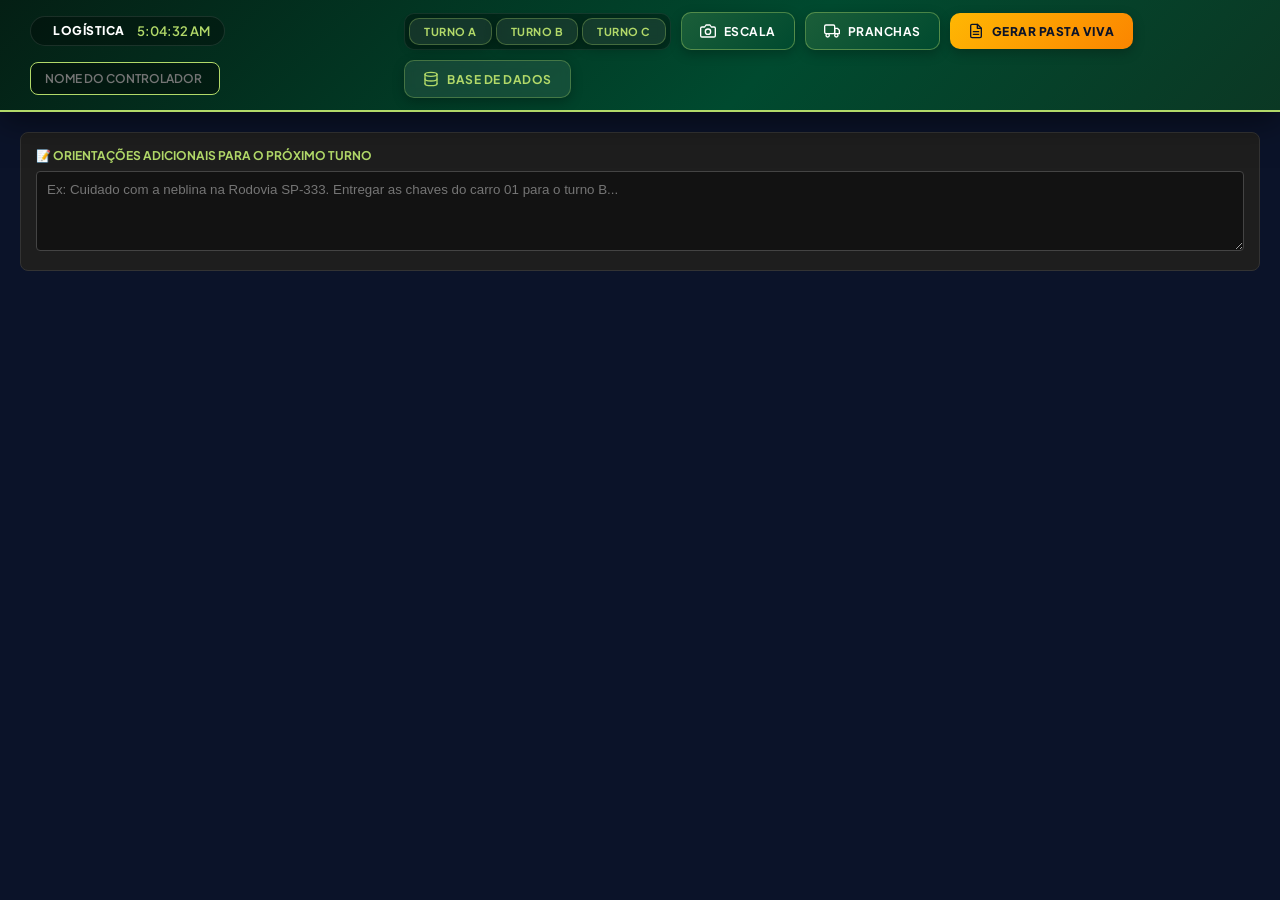
==== commit a31172ad: "Add files via upload" ====
--- a/CENTRAL PRANCHAS copy.html
+++ b/CENTRAL PRANCHAS copy.html
@@ -547,26 +547,41 @@
         
         .row-editavel:hover { background: rgba(178, 217, 105, 0.1) !important; cursor: pointer; }
 
-        /* RESPONSIVIDADE (MOBILE & TABLETS) */
+        /* RESPONSIVIDADE (TABLETS & DESKTOPS) */
+        @media (max-width: 1100px) {
+            header {
+                padding: 10px 20px;
+                gap: 12px;
+            }
+            .input-controlador {
+                width: 160px;
+            }
+        }
+
         @media (max-width: 900px) {
             header {
                 flex-wrap: wrap;
-                padding: 10px 15px;
+                padding: 12px 15px;
                 gap: 10px;
                 justify-content: center;
             }
             header > div {
                 justify-content: center;
                 flex-wrap: wrap;
+                width: 100%;
             }
             .prog-grid {
                 grid-template-columns: 1fr;
+                gap: 15px;
+            }
+            .base-grid {
+                grid-template-columns: 1fr;
             }
         }
 
         @media (max-width: 768px) {
             .monitor-container {
-                padding: 10px;
+                padding: 10px 8px;
             }
             .veiculo-row {
                 grid-template-columns: 1fr;
@@ -580,6 +595,7 @@
                 flex-direction: row;
                 flex-wrap: wrap;
                 justify-content: space-between;
+                align-items: center;
                 gap: 10px;
             }
             .controles-ordem {
@@ -594,58 +610,87 @@
             }
             .veiculo-info h3 {
                 margin: 0;
-                font-size: 20px;
+                font-size: 18px;
             }
             .veiculo-info select {
-                max-width: 200px;
+                max-width: 220px;
+            }
+            .viagens-timeline {
+                min-height: 110px;
+                padding: 10px;
+                -webkit-overflow-scrolling: touch;
+            }
+            .trip-card {
+                min-width: 200px;
+                padding: 12px;
             }
             .pranchas-form-grid {
                 grid-template-columns: 1fr 1fr;
             }
             .modal-content {
-                padding: 18px;
-                width: 98%;
+                padding: 16px;
+                width: 96%;
+                max-height: 92vh;
+                margin: auto;
+                -webkit-overflow-scrolling: touch;
             }
             .btn {
-                padding: 8px 14px;
+                padding: 8px 12px;
                 font-size: 11px;
             }
             .input-controlador {
-                width: 140px;
+                width: 100%;
+                max-width: 220px;
             }
         }
 
         @media (max-width: 480px) {
+            header {
+                padding: 8px;
+            }
+            header .btn {
+                font-size: 10px;
+                padding: 6px 10px;
+                flex: 1 1 auto;
+                justify-content: center;
+            }
             .pranchas-form-grid {
                 grid-template-columns: 1fr;
             }
             .veiculo-info {
                 flex-direction: column;
                 align-items: center;
+                text-align: center;
             }
             .veiculo-info select {
                 max-width: 100%;
             }
+            .trip-card {
+                min-width: 180px;
+            }
+            .list-container {
+                max-height: 250px;
+                -webkit-overflow-scrolling: touch;
+            }
         }
 
         @media print {
             .monitor-container, header, .btn, #modalBase, #modalPranchas {
-        display: none !important;
-    }
+                display: none !important;
+            }
             @page { size: A4 portrait; margin: 0.8cm; }
             body * { visibility: hidden; }
             #print-area, #print-area * { visibility: visible; }
-            #print-area { display: block !important;overflow: hidden; position: absolute; left: 0; top: 0; width: 100%; background: white; color: black; }
+            #print-area { display: block !important; overflow: hidden; position: absolute; left: 0; top: 0; width: 100%; background: white; color: black; }
             .tabela-viva { width: 100%; border-collapse: collapse; margin-top: 5px; table-layout: fixed; border: 1px solid black; }
             .tabela-viva th, .tabela-viva td { border: 1px solid black; padding: 2px 4px; text-align: center; font-size: 9px; text-transform: uppercase; color: black; }
-            .header-viva { background: #CCCCCC !important; font-weight: bold; -webkit-print-color-adjust: exact; }
-            .qru-row td { background: #ffff00 !important; -webkit-print-color-adjust: exact; }
+            .header-viva { background: #CCCCCC !important; font-weight: bold; -webkit-print-color-adjust: exact; print-color-adjust: exact; }
+            .qru-row td { background: #ffff00 !important; -webkit-print-color-adjust: exact; print-color-adjust: exact; }
             .footer-print { margin-top: 10px; display: grid; grid-template-columns: 1fr 1fr; border: 1px solid black; padding: 5px; font-size: 10px; }
         }
     </style>
 </head>
 <body>
-<header>
     <div id="modalEscalaUnificada" class="modal" style="z-index: 2000;">
     <div class="modal-content" style="max-width: 1100px;">
         <h3>Escala Unificada de Fretes - Todos os Turnos</h3>
@@ -1722,6 +1767,7 @@
     if (modalMoto) {
         // Move o modal para o final do corpo do HTML (garante que fique na frente)
         document.body.appendChild(modalMoto); 
+        modalMoto.style.zIndex = '3000';
         modalMoto.style.display = 'flex';
         renderTabelaMotoristas();
     }
@@ -1733,9 +1779,6 @@
     if (modalMoto) {
         // 2. Esconde o modal
         modalMoto.style.display = 'none';
-        
-        // 3. Remove a trava de z-index (opcional, mas seguro)
-        modalMoto.style.zIndex = "-1"; 
     }
     
     // 4. Garante que o modal de Base de Dados (que fica atrás) continue funcional
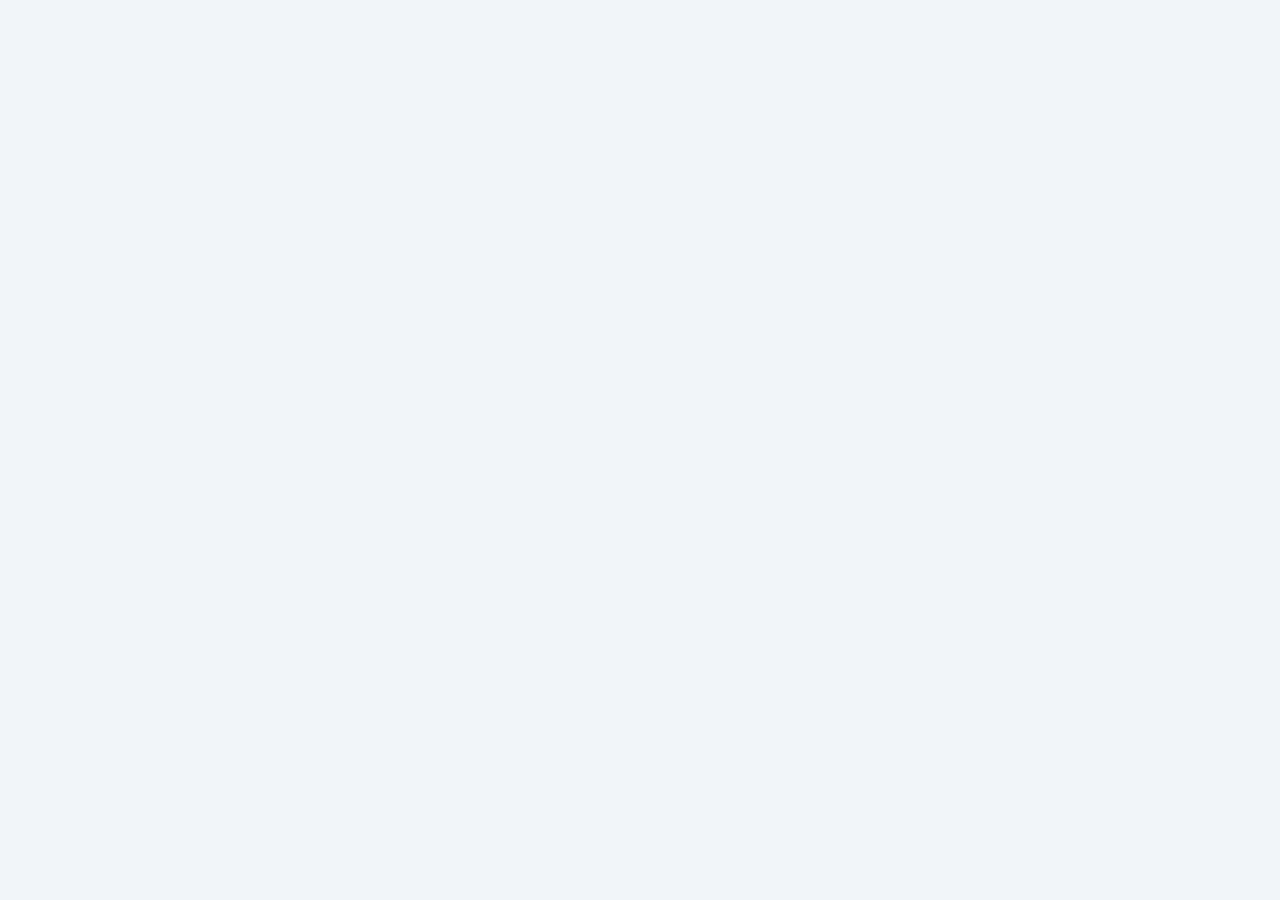
==== commit eef8dc4e: "Add files via upload" ====
--- a/CENTRAL PRANCHAS copy.html
+++ b/CENTRAL PRANCHAS copy.html
@@ -18,23 +18,23 @@
         :root {
             --usa-verde-escuro: #004A2F;
             --usa-verde-medio: #1b5e39;
-            --usa-verde-claro: #B2D969;
-            --usa-verde-glow: rgba(178, 217, 105, 0.4);
-            --usa-amarelo: #ffb703;
+            --usa-verde-claro: #16a34a;
+            --usa-verde-glow: rgba(22, 163, 74, 0.2);
+            --usa-amarelo: #d97706;
             --usa-azul: #0284c7;
-            --usa-qru: #ef4444;
-            --bg-body: #0b1329;
-            --card-bg: #131f37;
-            --card-inner: #1a2947;
-            --border-color: rgba(255, 255, 255, 0.08);
-            --border-glow: rgba(178, 217, 105, 0.25);
+            --usa-qru: #dc2626;
+            --bg-body: #f1f5f9;
+            --card-bg: #ffffff;
+            --card-inner: #f8fafc;
+            --border-color: #e2e8f0;
+            --border-glow: rgba(22, 163, 74, 0.3);
         }
 
         * { box-sizing: border-box; }
         body { 
             font-family: 'Plus Jakarta Sans', -apple-system, BlinkMacSystemFont, sans-serif; 
             background: var(--bg-body); 
-            color: #f1f5f9; 
+            color: #0f172a; 
             margin: 0; 
             overflow-x: hidden; 
         }
@@ -44,15 +44,15 @@
             height: 6px;
         }
         ::-webkit-scrollbar-track {
-            background: rgba(15, 23, 42, 0.6);
+            background: #e2e8f0;
             border-radius: 4px;
         }
         ::-webkit-scrollbar-thumb {
-            background: rgba(178, 217, 105, 0.3);
+            background: #cbd5e1;
             border-radius: 4px;
         }
         ::-webkit-scrollbar-thumb:hover {
-            background: var(--usa-verde-claro);
+            background: var(--usa-verde-medio);
         }
 
         header {
@@ -61,11 +61,11 @@
             display: flex; 
             justify-content: space-between; 
             align-items: center;
-            border-bottom: 2px solid var(--usa-verde-claro); 
+            border-bottom: 3px solid #82b638; 
             position: sticky; 
             top: 0; 
             z-index: 100;
-            box-shadow: 0 8px 32px rgba(0, 0, 0, 0.5);
+            box-shadow: 0 4px 20px rgba(0, 0, 0, 0.15);
             backdrop-filter: blur(10px);
         }
 
@@ -83,26 +83,26 @@
             gap: 8px;
             text-transform: uppercase;
             letter-spacing: 0.5px;
-            box-shadow: 0 4px 12px rgba(0, 0, 0, 0.25);
+            box-shadow: 0 4px 12px rgba(0, 0, 0, 0.15);
         }
         .btn:hover {
             transform: translateY(-2px);
-            box-shadow: 0 6px 20px rgba(0, 0, 0, 0.35);
+            box-shadow: 0 6px 20px rgba(0, 0, 0, 0.2);
         }
         .btn:active {
             transform: translateY(0);
         }
         .btn-config { 
-            background: rgba(255, 255, 255, 0.08); 
-            color: var(--usa-verde-claro); 
-            border: 1px solid rgba(178, 217, 105, 0.3) !important;
+            background: rgba(255, 255, 255, 0.15); 
+            color: #ffffff; 
+            border: 1px solid rgba(255, 255, 255, 0.3) !important;
             backdrop-filter: blur(5px);
         }
         .btn-config:hover {
-            background: rgba(178, 217, 105, 0.2);
-            border-color: var(--usa-verde-claro) !important;
+            background: rgba(255, 255, 255, 0.25);
+            border-color: #ffffff !important;
             color: #ffffff;
-            box-shadow: 0 0 15px rgba(178, 217, 105, 0.3);
+            box-shadow: 0 0 15px rgba(255, 255, 255, 0.3);
         }
         .btn-pranchas {
             background: linear-gradient(135deg, #1b5e39, #004A2F);
@@ -114,18 +114,18 @@
             box-shadow: 0 0 15px rgba(45, 122, 76, 0.4);
         }
         .btn-pasta { 
-            background: linear-gradient(135deg, #ffb703, #fb8500); 
-            color: #0b1329; 
+            background: linear-gradient(135deg, #d97706, #b45309); 
+            color: #ffffff; 
             font-weight: 800;
         }
         .btn-pasta:hover {
-            box-shadow: 0 0 20px rgba(255, 183, 3, 0.4);
+            box-shadow: 0 0 20px rgba(217, 119, 6, 0.4);
         }
 
         .input-controlador { 
-            background: rgba(0, 0, 0, 0.4); 
-            border: 1px solid var(--usa-verde-claro); 
-            color: #ffffff; 
+            background: #ffffff; 
+            border: 1px solid #cbd5e1; 
+            color: #0f172a; 
             padding: 8px 14px; 
             border-radius: 8px; 
             font-size: 12px; 
@@ -137,8 +137,8 @@
             transition: all 0.3s ease;
         }
         .input-controlador:focus {
-            box-shadow: 0 0 15px var(--usa-verde-glow);
-            border-color: #ffffff;
+            box-shadow: 0 0 0 3px rgba(22, 163, 74, 0.2);
+            border-color: var(--usa-verde-claro);
         }
 
         /* Abas de Turno dentro do Popup */
@@ -146,13 +146,13 @@
             display: flex;
             gap: 8px;
             margin-bottom: 18px;
-            border-bottom: 1px solid rgba(255, 255, 255, 0.1);
+            border-bottom: 1px solid #e2e8f0;
             padding-bottom: 8px;
         }
         .prog-tab-btn {
-            background: rgba(255, 255, 255, 0.05);
-            color: #94a3b8;
-            border: 1px solid rgba(255, 255, 255, 0.1);
+            background: #f1f5f9;
+            color: #64748b;
+            border: 1px solid #cbd5e1;
             padding: 10px 20px;
             border-radius: 8px 8px 0 0;
             cursor: pointer;
@@ -162,14 +162,14 @@
             transition: all 0.2s ease;
         }
         .prog-tab-btn:hover {
-            color: #ffffff;
-            background: rgba(255, 255, 255, 0.1);
+            color: #0f172a;
+            background: #e2e8f0;
         }
         .prog-tab-btn.active {
             background: linear-gradient(135deg, var(--usa-azul), #0284c7);
             color: white;
             border-color: var(--usa-azul);
-            box-shadow: 0 -2px 10px rgba(2, 132, 199, 0.3);
+            box-shadow: 0 -2px 10px rgba(2, 132, 199, 0.2);
         }
 
         /* Containers da Grid */
@@ -184,12 +184,12 @@
             padding: 18px;
             border-radius: 12px;
             border: 1px solid var(--border-color);
-            box-shadow: inset 0 1px 1px rgba(255, 255, 255, 0.05);
+            box-shadow: 0 2px 8px rgba(0,0,0,0.03);
         }
         .prog-col label {
             display: block;
             font-weight: 800;
-            color: var(--usa-verde-claro);
+            color: #004A2F;
             margin-bottom: 10px;
             font-size: 11px;
             letter-spacing: 0.5px;
@@ -198,20 +198,21 @@
 
         /* Cards de visualização rápida */
         .card-prog-mini {
-            background: rgba(15, 23, 42, 0.6);
+            background: #ffffff;
             border: 1px solid var(--border-color);
             border-radius: 8px;
             padding: 12px;
             margin-bottom: 10px;
             font-size: 12px;
             transition: all 0.2s ease;
+            box-shadow: 0 1px 3px rgba(0,0,0,0.05);
         }
         .card-prog-mini:hover {
-            border-color: rgba(178, 217, 105, 0.4);
+            border-color: var(--usa-verde-claro);
             transform: translateX(3px);
         }
-        .card-prog-mini b { color: var(--usa-verde-claro); }
-        .card-prog-mini .detalhes { font-size: 11px; color: #94a3b8; margin-top: 4px; }
+        .card-prog-mini b { color: #004A2F; }
+        .card-prog-mini .detalhes { font-size: 11px; color: #64748b; margin-top: 4px; }
 
         /* Modal Motoristas */
         #modalMotoristas {
@@ -220,7 +221,7 @@
             z-index: 9999 !important;
             left: 0; top: 0;
             width: 100%; height: 100%;
-            background-color: rgba(11, 19, 41, 0.85) !important;
+            background-color: rgba(15, 23, 42, 0.5) !important;
             backdrop-filter: blur(8px);
             align-items: center;
             justify-content: center;
@@ -234,19 +235,19 @@
             align-items: center;
             gap: 8px;
             padding: 8px 6px;
-            border-bottom: 1px solid rgba(255, 255, 255, 0.05);
+            border-bottom: 1px solid #e2e8f0;
             width: 100%;
         }
         .item-frota-grid b {
             font-size: 12px;
-            color: var(--usa-verde-claro);
+            color: #004A2F;
             min-width: 50px; 
             flex-shrink: 0;
         }
         .input-modelo-lista {
-            background: #0f172a;
-            color: white;
-            border: 1px solid rgba(255, 255, 255, 0.1);
+            background: #ffffff;
+            color: #0f172a;
+            border: 1px solid #cbd5e1;
             border-radius: 6px;
             font-size: 11px;
             font-family: inherit;
@@ -256,7 +257,7 @@
             height: 28px;
         }
         .btn-del-mini {
-            color: #ef4444;
+            color: #dc2626;
             cursor: pointer;
             font-weight: bold;
             font-size: 16px;
@@ -298,17 +299,17 @@
             border-radius: 14px;
             border: 1px solid var(--border-color); 
             min-height: 140px;
-            box-shadow: 0 4px 20px rgba(0, 0, 0, 0.25);
+            box-shadow: 0 4px 16px rgba(0, 0, 0, 0.05);
             transition: all 0.3s ease;
             overflow: hidden;
         }
         .veiculo-row:hover {
             border-color: var(--border-glow);
-            box-shadow: 0 6px 24px rgba(0, 0, 0, 0.35);
+            box-shadow: 0 6px 20px rgba(0, 0, 0, 0.08);
         }
 
         .veiculo-info {
-            background: linear-gradient(180deg, #182848 0%, #101c33 100%);
+            background: linear-gradient(180deg, #f8fafc 0%, #f1f5f9 100%);
             display: flex; 
             flex-direction: column; 
             align-items: center; 
@@ -323,25 +324,25 @@
         .controles-acoes { position: absolute; top: 10px; right: 10px; display: flex; flex-direction: column; gap: 4px; text-align: right; }
         
         .btn-mini { background: none; border: none; color: #64748b; cursor: pointer; font-size: 12px; padding: 3px; transition: 0.2s; }
-        .btn-mini:hover { color: var(--usa-verde-claro); transform: scale(1.2); }
+        .btn-mini:hover { color: #004A2F; transform: scale(1.2); }
         .btn-del-veic:hover { color: var(--usa-qru) !important; }
 
         .veiculo-info h3 { 
             margin: 10px 0 6px 0; 
             font-size: 22px; 
             font-weight: 800;
-            color: var(--usa-verde-claro); 
+            color: #004A2F; 
             letter-spacing: 1px;
-            text-shadow: 0 2px 4px rgba(0,0,0,0.5);
+            text-shadow: none;
         }
         .veiculo-info select { 
             width: 100%; 
             font-size: 11px; 
             font-weight: 600;
             font-family: inherit;
-            background: #0f172a; 
-            color: white; 
-            border: 1px solid rgba(255, 255, 255, 0.15); 
+            background: #ffffff; 
+            color: #0f172a; 
+            border: 1px solid #cbd5e1; 
             padding: 8px; 
             cursor: pointer; 
             border-radius: 8px; 
@@ -363,38 +364,40 @@
 
         .trip-card {
             min-width: 220px; 
-            background: var(--card-inner); 
+            background: #ffffff; 
             border-radius: 10px; 
             padding: 14px;
-            border-top: 4px solid #475569; 
+            border-top: 4px solid #94a3b8; 
             border-left: 1px solid var(--border-color);
             border-right: 1px solid var(--border-color);
             border-bottom: 1px solid var(--border-color);
             position: relative; 
             transition: all 0.3s ease;
-            box-shadow: 0 4px 12px rgba(0,0,0,0.2);
+            box-shadow: 0 2px 8px rgba(0,0,0,0.05);
         }
         .trip-card:hover {
             transform: translateY(-2px);
-            box-shadow: 0 8px 20px rgba(0,0,0,0.3);
+            box-shadow: 0 6px 16px rgba(0,0,0,0.08);
         }
         .status-pendente { 
             border-top-color: var(--usa-amarelo); 
+            background: #fffbe6;
         }
         .status-rodando { 
             border-top-color: var(--usa-azul); 
-            background: linear-gradient(180deg, #0f2744 0%, #13243a 100%); 
-            box-shadow: 0 0 15px rgba(2, 132, 199, 0.25); 
+            background: linear-gradient(180deg, #f0f9ff 0%, #e0f2fe 100%); 
+            box-shadow: 0 0 15px rgba(2, 132, 199, 0.15); 
         }
         .status-ok { 
             border-top-color: var(--usa-verde-medio); 
-            opacity: 0.8; 
+            background: #f0fdf4;
+            opacity: 0.95; 
         }
 
         .card-header-actions { position: absolute; top: 6px; right: 6px; display: flex; gap: 6px; }
-        .trip-card .moto { font-size: 11px; font-weight: 800; color: var(--usa-verde-claro); text-transform: uppercase; margin-bottom: 6px; letter-spacing: 0.3px; }
-        .trip-card .serv { font-size: 13px; margin: 6px 0; min-height: 36px; font-weight: 600; line-height: 1.3; color: #f8fafc; }
-        .trip-card .times { display: flex; justify-content: space-between; font-size: 10px; font-weight: 600; color: #94a3b8; border-top: 1px solid rgba(255, 255, 255, 0.08); padding-top: 8px; margin-bottom: 10px; }
+        .trip-card .moto { font-size: 11px; font-weight: 800; color: #004A2F; text-transform: uppercase; margin-bottom: 6px; letter-spacing: 0.3px; }
+        .trip-card .serv { font-size: 13px; margin: 6px 0; min-height: 36px; font-weight: 600; line-height: 1.3; color: #0f172a; }
+        .trip-card .times { display: flex; justify-content: space-between; font-size: 10px; font-weight: 600; color: #64748b; border-top: 1px solid #e2e8f0; padding-top: 8px; margin-bottom: 10px; }
 
         .btn-status-dynamic { 
             width: 100%; border: none; border-radius: 8px; padding: 8px; 
@@ -402,11 +405,11 @@
             cursor: pointer; display: flex; align-items: center; justify-content: center; gap: 6px; transition: all 0.3s ease;
             letter-spacing: 0.5px;
         }
-        .btn-status-start { background: linear-gradient(135deg, #ffb703, #fb8500); color: #000; box-shadow: 0 2px 8px rgba(255, 183, 3, 0.3); }
-        .btn-status-finish { background: linear-gradient(135deg, #0284c7, #0369a1); color: #fff; box-shadow: 0 2px 8px rgba(2, 132, 199, 0.3); }
-        .btn-status-clear { background: #334155; color: #cbd5e1; }
-        .btn-status-start:hover { transform: translateY(-1px); box-shadow: 0 4px 12px rgba(255, 183, 3, 0.4); }
-        .btn-status-finish:hover { transform: translateY(-1px); box-shadow: 0 4px 12px rgba(2, 132, 199, 0.4); }
+        .btn-status-start { background: linear-gradient(135deg, #d97706, #b45309); color: #ffffff; box-shadow: 0 2px 8px rgba(217, 119, 6, 0.2); }
+        .btn-status-finish { background: linear-gradient(135deg, #0284c7, #0369a1); color: #fff; box-shadow: 0 2px 8px rgba(2, 132, 199, 0.2); }
+        .btn-status-clear { background: #e2e8f0; color: #334155; }
+        .btn-status-start:hover { transform: translateY(-1px); box-shadow: 0 4px 12px rgba(217, 119, 6, 0.3); }
+        .btn-status-finish:hover { transform: translateY(-1px); box-shadow: 0 4px 12px rgba(2, 132, 199, 0.3); }
 
         .modal { 
             display: none; 
@@ -414,40 +417,41 @@
             z-index: 1000; 
             left: 0; top: 0; 
             width: 100%; height: 100%; 
-            background: rgba(11, 19, 41, 0.8); 
+            background: rgba(15, 23, 42, 0.5); 
             backdrop-filter: blur(8px);
             align-items: center; 
             justify-content: center; 
         }
         .modal-content { 
-            background: #152238; 
+            background: #ffffff; 
             width: 95%; 
             max-width: 900px; 
             max-height: 90vh; 
             padding: 28px; 
             border-radius: 16px; 
-            border: 1px solid rgba(255, 255, 255, 0.1);
-            border-top: 5px solid var(--usa-verde-claro); 
-            color: white; 
+            border: 1px solid #e2e8f0;
+            border-top: 5px solid #004A2F; 
+            color: #0f172a; 
             display: flex;
             flex-direction: column;
             overflow-y: auto; 
-            box-shadow: 0 25px 50px -12px rgba(0, 0, 0, 0.7);
+            box-shadow: 0 25px 50px -12px rgba(0, 0, 0, 0.15);
         }
         .modal-content h3 {
             font-size: 18px;
             font-weight: 800;
             margin-top: 0;
             letter-spacing: 0.5px;
+            color: #004A2F;
         }
 
         .form-group { margin-bottom: 16px; }
-        .form-group label { display: block; font-size: 11px; font-weight: 700; color: var(--usa-verde-claro); margin-bottom: 6px; letter-spacing: 0.5px; text-transform: uppercase; }
+        .form-group label { display: block; font-size: 11px; font-weight: 700; color: #004A2F; margin-bottom: 6px; letter-spacing: 0.5px; text-transform: uppercase; }
         .form-group input, .form-group select { 
             width: 100%; padding: 10px 12px; 
-            background: #0f172a; 
-            border: 1px solid rgba(255, 255, 255, 0.12); 
-            color: white; 
+            background: #ffffff; 
+            border: 1px solid #cbd5e1; 
+            color: #0f172a; 
             border-radius: 8px; 
             font-family: inherit;
             font-size: 13px;
@@ -456,7 +460,7 @@
         }
         .form-group input:focus, .form-group select:focus {
             border-color: var(--usa-verde-claro);
-            box-shadow: 0 0 0 3px rgba(178, 217, 105, 0.2);
+            box-shadow: 0 0 0 3px rgba(22, 163, 74, 0.15);
         }
 
         .base-grid { 
@@ -467,12 +471,12 @@
             flex: 1; 
         }
         .base-col { 
-            background: #0f172a; 
+            background: #f8fafc; 
             padding: 18px; 
             border-radius: 12px; 
-            border: 1px solid rgba(255, 255, 255, 0.08); 
-        }
-        .base-col label { display: block; font-weight: bold; color: var(--usa-verde-claro); margin-bottom: 10px; font-size: 12px; }
+            border: 1px solid #e2e8f0; 
+        }
+        .base-col label { display: block; font-weight: bold; color: #004A2F; margin-bottom: 10px; font-size: 12px; }
 
         .input-group {
             display: flex;
@@ -484,9 +488,9 @@
             min-width: 0; 
             flex: 1;      
             padding: 8px 10px;
-            background: #1e293b;
-            border: 1px solid rgba(255, 255, 255, 0.1);
-            color: white;
+            background: #ffffff;
+            border: 1px solid #cbd5e1;
+            color: #0f172a;
             border-radius: 6px;
             font-size: 12px;
             font-family: inherit;
@@ -514,18 +518,18 @@
         .list-container { 
             max-height: 300px; 
             overflow-y: auto; 
-            background: #0b1329; 
+            background: #ffffff; 
             border-radius: 8px; 
             padding: 6px; 
-            border: 1px solid rgba(255, 255, 255, 0.05);
+            border: 1px solid #e2e8f0;
         }
 
         .btn-novo-frete-linha {
-            min-width: 120px; height: 44px; background: rgba(255,255,255,0.03); color: #94a3b8;
-            border: 1px dashed rgba(255,255,255,0.2); border-radius: 8px; cursor: pointer; font-size: 11px;
+            min-width: 120px; height: 44px; background: #f8fafc; color: #64748b;
+            border: 1px dashed #cbd5e1; border-radius: 8px; cursor: pointer; font-size: 11px;
             font-weight: 700; font-family: inherit; transition: all 0.3s ease; display: flex; align-items: center; justify-content: center;
         }
-        .btn-novo-frete-linha:hover { background: rgba(178, 217, 105, 0.1); color: var(--usa-verde-claro); border-color: var(--usa-verde-claro); }
+        .btn-novo-frete-linha:hover { background: #f0fdf4; color: #16a34a; border-color: #16a34a; }
 
         #print-area { display: none; }
 
@@ -533,19 +537,19 @@
             display: grid; 
             grid-template-columns: 1fr 1fr 1fr 1fr auto; 
             gap: 10px; 
-            background: #0f172a;
+            background: #f8fafc;
             padding: 18px;
             border-radius: 12px;
-            border: 1px solid rgba(255, 255, 255, 0.08);
+            border: 1px solid #e2e8f0;
         }
         .pranchas-form-grid input { 
             width: 100%; padding: 10px; 
-            background: #1e293b; color: white; 
-            border: 1px solid rgba(255, 255, 255, 0.1); 
+            background: #ffffff; color: #0f172a; 
+            border: 1px solid #cbd5e1; 
             border-radius: 6px; font-size: 12px; font-family: inherit; 
         }
         
-        .row-editavel:hover { background: rgba(178, 217, 105, 0.1) !important; cursor: pointer; }
+        .row-editavel:hover { background: #f1f5f9 !important; cursor: pointer; }
 
         /* RESPONSIVIDADE (TABLETS & DESKTOPS) */
         @media (max-width: 1100px) {
@@ -751,11 +755,9 @@
                 </div>
 
                 <button class="btn" style="width:100%; background:var(--usa-azul); color:white;" onclick="salvarFreteProg()">LANÇAR FRETE NESTE TURNO</button>
-            </div>
-
             <div class="prog-col">
                 <label>📋 Fretes Programados - <span id="lbl_turno_lista" style="color:var(--usa-amarelo)">-</span></label>
-                <div id="list-prog-fretes" class="list-container" style="max-height: 420px; background:#121212;"></div>
+                <div id="list-prog-fretes" class="list-container" style="max-height: 420px; background:#ffffff; border: 1px solid #cbd5e1;"></div>
             </div>
         </div>
         <button onclick="abrirEscalaUnificada()" class="btn" style="flex: 1; background: #004A2F; color: white; font-weight: bold;">🖼️ VISUALIZAR GRADE UNIFICADA (A, B, C)</button>
@@ -764,7 +766,7 @@
 </div>
 
 
-<div id="modalQRUPra" class="modal" style="z-index: 2000 !important; background: rgba(0,0,0,0.9);">
+<div id="modalQRUPra" class="modal" style="z-index: 2000 !important; background: rgba(15, 23, 42, 0.5);">
     <div class="modal-content" style="border-top-color: var(--usa-qru); max-width: 450px;">
         <h3>QRU Prancha / Implemento</h3>
         <input type="hidden" id="qru_pra_id">
@@ -792,7 +794,7 @@
         <div style="display:flex; align-items:center; gap:8px; background: rgba(0,0,0,0.3); padding: 6px 14px; border-radius: 20px; border: 1px solid rgba(255,255,255,0.1);">
             <span class="pulse-dot"></span>
             <span style="font-weight: 800; font-size: 12px; color: #ffffff; letter-spacing: 0.5px;">LOGÍSTICA</span>
-            <span id="clock" style="font-weight: 600; color: var(--usa-verde-claro); font-size: 13px; margin-left: 4px;">00:00:00</span>
+            <span id="clock" style="font-weight: 600; color: #b2d969; font-size: 13px; margin-left: 4px;">00:00:00</span>
         </div>
         <input type="text" id="ctrl_name" class="input-controlador" placeholder="NOME DO CONTROLADOR" oninput="db.controlador=this.value.toUpperCase(); save();">
     </div>
@@ -827,12 +829,12 @@
     </div>
 </header>
 <div class="monitor-container" style="padding-bottom: 0;">
-    <div style="background: #1e1e1e; padding: 15px; border-radius: 8px; border: 1px solid #333;">
-        <label style="color: var(--usa-verde-claro); font-weight: bold; font-size: 12px; display: block; margin-bottom: 8px;">
+    <div style="background: #ffffff; padding: 15px; border-radius: 8px; border: 1px solid #e2e8f0; box-shadow: 0 2px 8px rgba(0,0,0,0.04);">
+        <label style="color: #004A2F; font-weight: bold; font-size: 12px; display: block; margin-bottom: 8px;">
             📝 ORIENTAÇÕES ADICIONAIS PARA O PRÓXIMO TURNO
         </label>
         <textarea id="obs_turno" 
-            style="width: 100%; height: 80px; background: #121212; color: white; border: 1px solid #444; border-radius: 4px; padding: 10px; font-family: sans-serif; resize: vertical;" 
+            style="width: 100%; height: 80px; background: #f8fafc; color: #0f172a; border: 1px solid #cbd5e1; border-radius: 6px; padding: 10px; font-family: inherit; resize: vertical;" 
             placeholder="Ex: Cuidado com a neblina na Rodovia SP-333. Entregar as chaves do carro 01 para o turno B..." 
             oninput="db.obs_turno = this.value; localStorage.setItem('v6_obs_turno', this.value);" 
             onchange="save();"></textarea>
@@ -1811,11 +1813,11 @@
 function renderTabelaMotoristas() {
     const corpo = document.getElementById('tabela-m-corpo');
     corpo.innerHTML = db.motos.map(m => `
-        <tr style="border-bottom:1px solid #333;">
+        <tr style="border-bottom:1px solid #e2e8f0; color:#0f172a;">
             <td style="padding:8px; font-weight:bold;">${m.nome}</td>
             <td>${m.cracha || '-'}</td>
             <td>${m.proxFolga || '-'}</td>
-            <td><button onclick="delBase('motos', ${m.id}); renderTabelaMotoristas();" style="background:none; border:none; color:red; cursor:pointer;">×</button></td>
+            <td><button onclick="delBase('motos', ${m.id}); renderTabelaMotoristas();" style="background:none; border:none; color:#dc2626; font-size:16px; cursor:pointer;">×</button></td>
         </tr>
     `).join('');
 }
@@ -2010,10 +2012,10 @@
 
         // Inicia o Card único para o Veículo
         html += `
-        <div class="card-prog-mini" style="border-left: 4px solid var(--usa-azul); margin-bottom: 12px; padding: 12px; background: #252525;">
-            <div style="border-bottom: 1px solid #444; padding-bottom: 6px; margin-bottom: 8px; display: flex; justify-content: space-between; align-items: center;">
-                <span style="font-size: 14px; font-weight: bold; color: var(--usa-verde-claro);">🚛 FROTA ${veiculo}</span>
-                <span style="font-size: 10px; background: rgba(25, 118, 212, 0.2); color: var(--usa-azul); padding: 2px 6px; border-radius: 10px; font-weight: bold;">
+        <div class="card-prog-mini" style="border-left: 4px solid var(--usa-azul); margin-bottom: 12px; padding: 12px; background: #ffffff; border: 1px solid #e2e8f0; box-shadow: 0 2px 8px rgba(0,0,0,0.04);">
+            <div style="border-bottom: 1px solid #e2e8f0; padding-bottom: 6px; margin-bottom: 8px; display: flex; justify-content: space-between; align-items: center;">
+                <span style="font-size: 14px; font-weight: bold; color: #004A2F;">🚛 FROTA ${veiculo}</span>
+                <span style="font-size: 10px; background: #e0f2fe; color: #0284c7; padding: 2px 6px; border-radius: 10px; font-weight: bold;">
                     ${viagensDoCarro.length} ${viagensDoCarro.length === 1 ? 'VIAGEM' : 'VIAGENS'}
                 </span>
             </div>
@@ -2030,21 +2032,21 @@
             }
 
             // Define uma linha separadora sutil caso haja mais de uma viagem no card
-            let estiloLinha = index > 0 ? 'border-top: 1px dashed #3a3a3a; padding-top: 8px;' : '';
+            let estiloLinha = index > 0 ? 'border-top: 1px dashed #cbd5e1; padding-top: 8px;' : '';
 
             html += `
             <div style="position: relative; padding-right: 55px; ${estiloLinha}">
-                <span style="color: #fff; font-weight: bold; font-size: 12px;">⏱️ ${f.horario || '--:--'}h</span> - 
-                <span style="color: var(--usa-amarelo); font-size: 11px; font-weight: 600;">${f.motorista || 'SEM MOTORISTA'}</span>
-                <div class="detalhes" style="margin-top: 3px; font-size: 11px; color: #b0b0b0; line-height: 1.3;">
+                <span style="color: #0f172a; font-weight: bold; font-size: 12px;">⏱️ ${f.horario || '--:--'}h</span> - 
+                <span style="color: #d97706; font-size: 11px; font-weight: 600;">${f.motorista || 'SEM MOTORISTA'}</span>
+                <div class="detalhes" style="margin-top: 3px; font-size: 11px; color: #475569; line-height: 1.3;">
                     <b>DESTINO:</b> ${f.cidade}<br>
                     <b>SERVIÇO:</b> ${f.servico}
-                    ${textoContatos ? `<br><span style="color: #ffa500; font-size: 10.5px;">📞 ${textoContatos}</span>` : ''}
+                    ${textoContatos ? `<br><span style="color: #d97706; font-size: 10.5px;">📞 ${textoContatos}</span>` : ''}
                 </div>
                 
                 <div style="position: absolute; top: 0px; right: 2px; display: flex; gap: 10px;">
-                    <span title="Alterar Programação" style="cursor: pointer; color: var(--usa-amarelo); font-weight: bold; font-size: 13px;" onclick="alterarFreteEscala(${f.id})">✏️</span>
-                    <span title="Excluir" style="cursor: pointer; color: #ff4444; font-weight: bold; font-size: 13px;" onclick="deletarFreteEscala(${f.id})">❌</span>
+                    <span title="Alterar Programação" style="cursor: pointer; color: #d97706; font-weight: bold; font-size: 13px;" onclick="alterarFreteEscala(${f.id})">✏️</span>
+                    <span title="Excluir" style="cursor: pointer; color: #dc2626; font-weight: bold; font-size: 13px;" onclick="deletarFreteEscala(${f.id})">❌</span>
                 </div>
             </div>`;
         });
@@ -2174,7 +2176,7 @@
     const body = document.getElementById('lista-pranchas-body');
     // Atualiza o cabeçalho se necessário (adicione uma <th> no seu HTML se quiser título na coluna)
     body.innerHTML = db.pranchas.map((p, index) => `
-        <tr class="row-editavel" onclick="editarPrancha(${p.id})" style="border-bottom: 1px solid #333; background: ${p.qru ? 'rgba(255,68,68,0.15)' : 'transparent'}">
+        <tr class="row-editavel" onclick="editarPrancha(${p.id})" style="border-bottom: 1px solid #e2e8f0; color: #0f172a; background: ${p.qru ? '#fee2e2' : 'transparent'}">
             <td style="padding:10px;" onclick="event.stopPropagation()">
                 <div style="display:flex; flex-direction:column; gap:2px;">
                     <button class="btn-mini" onclick="moverPrancha(${index}, -1)">▲</button>
@@ -2391,7 +2393,7 @@
                     <button class="btn-mini btn-del-veic" onclick="excluirVeiculo(${vObj.id})" title="Remover Veículo">🗑️</button>
                     <button class="btn-mini" onclick="abrirManutencao('${f}')">${vObj.emManutencao ? '🛠️' : '🔧'}</button>
                 </div>
-                <span style="font-size: 10px; color: #888;">FROTA</span>
+                <span style="font-size: 10px; color: #64748b; font-weight: 800;">FROTA</span>
                 <h3 style="${vObj.emManutencao ? 'color:var(--usa-qru)' : ''}">${f}</h3>
                 
                 <select onchange="db.v_motos['${f}']=this.value; save();">
@@ -2401,7 +2403,7 @@
 
                 <input type="text" placeholder="Local atual..." 
                     value="${vObj.local || ''}" 
-                    style="width: 100%; font-size: 11px; margin-top: 5px; background: #333; color: white; border: 1px solid #444; padding: 4px; border-radius: 4px;"
+                    style="width: 100%; font-size: 11px; margin-top: 5px; background: #ffffff; color: #0f172a; border: 1px solid #cbd5e1; padding: 6px; border-radius: 6px;"
                     onchange="const idx = db.veiculos.findIndex(v => v.nome === '${f}'); db.veiculos[idx].local = this.value.toUpperCase(); save();">
             </div>
 
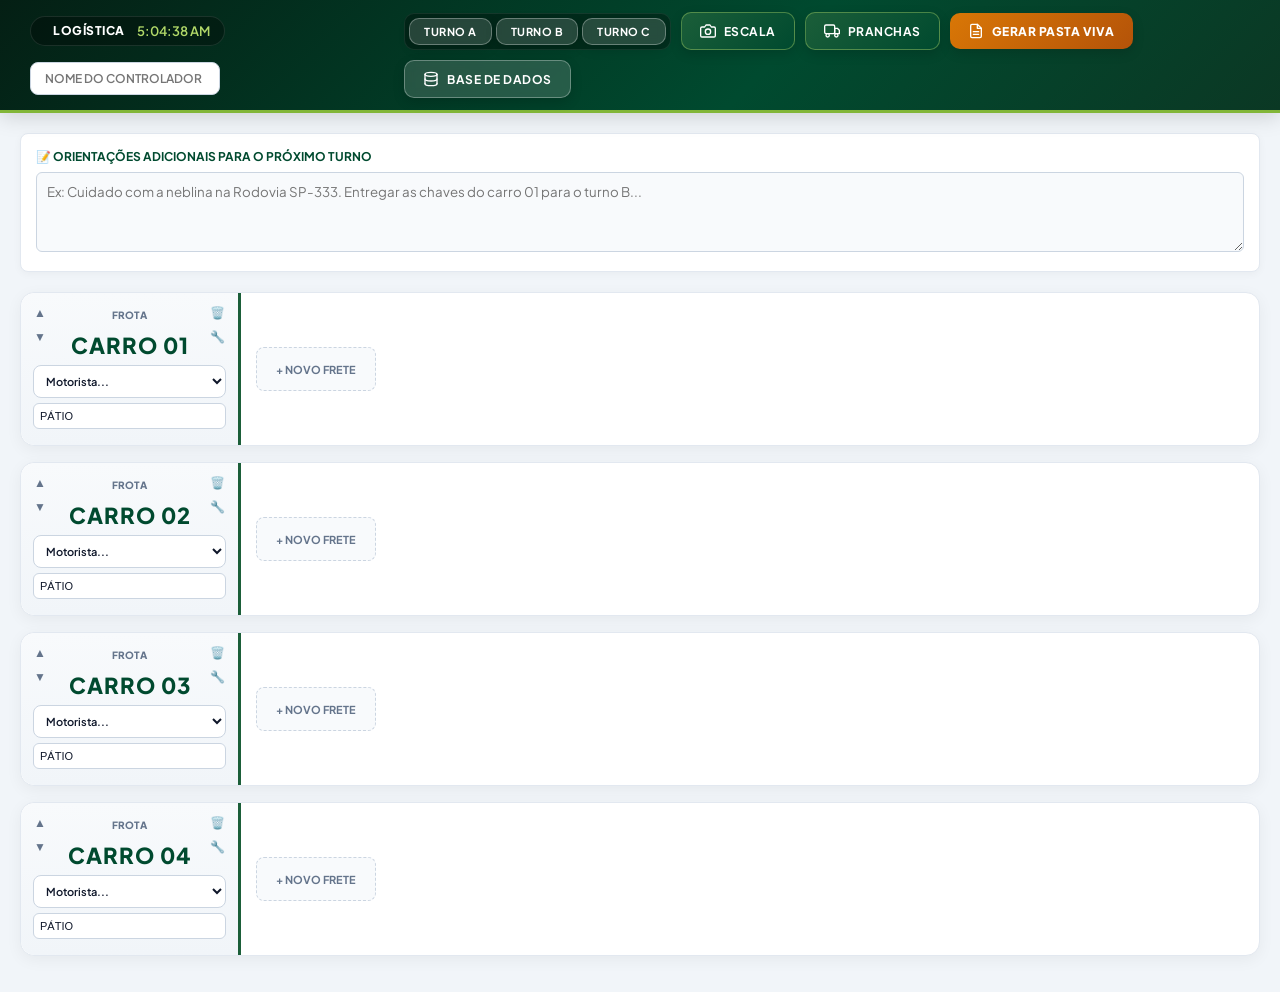
==== commit a65956aa: "Add files via upload" ====
--- a/CENTRAL PRANCHAS copy.html
+++ b/CENTRAL PRANCHAS copy.html
@@ -755,6 +755,7 @@
                 </div>
 
                 <button class="btn" style="width:100%; background:var(--usa-azul); color:white;" onclick="salvarFreteProg()">LANÇAR FRETE NESTE TURNO</button>
+            </div>
             <div class="prog-col">
                 <label>📋 Fretes Programados - <span id="lbl_turno_lista" style="color:var(--usa-amarelo)">-</span></label>
                 <div id="list-prog-fretes" class="list-container" style="max-height: 420px; background:#ffffff; border: 1px solid #cbd5e1;"></div>
@@ -888,16 +889,16 @@
             <input type="text" id="f_custom">
         </div>
 
-        <div class="form-group" style="background: #1a1a1a; padding: 10px; border-radius: 6px; border: 1px solid #333;">
+        <div class="form-group" style="background: #f8fafc; padding: 12px; border-radius: 8px; border: 1px solid #e2e8f0;">
             <div style="display:flex; justify-content:space-between; align-items:center; margin-bottom:8px;">
-                <label style="margin:0;">📞 CONTATOS E LOCALIZAÇÕES</label>
-                <button type="button" onclick="adicionarLinhaContato('container-contatos-novo')" style="background:var(--usa-azul); color:white; border:none; padding:2px 8px; font-size:11px; border-radius:4px; cursor:pointer;">+ Contato</button>
+                <label style="margin:0; color:#004A2F;">📞 CONTATOS E LOCALIZAÇÕES</label>
+                <button type="button" onclick="adicionarLinhaContato('container-contatos-novo')" style="background:var(--usa-azul); color:white; border:none; padding:3px 10px; font-size:11px; font-weight:bold; border-radius:6px; cursor:pointer;">+ Contato</button>
             </div>
             <div id="container-contatos-novo" style="display:flex; flex-direction:column; gap:6px;">
                 <div class="linha-contato" style="display:flex; gap:5px; align-items:center;">
-                    <input type="text" class="c_nome" placeholder="Nome/Telefone" style="flex:1; padding:6px; font-size:11px; background:#333; color:white; border:1px solid #444; border-radius:4px;">
-                    <input type="text" class="c_local" placeholder="Localização (Opcional)" style="flex:1; padding:6px; font-size:11px; background:#333; color:white; border:1px solid #444; border-radius:4px;">
-                    <span style="color:#666; font-weight:bold; padding:0 5px;">-</span>
+                    <input type="text" class="c_nome" placeholder="Nome/Telefone" style="flex:1; padding:6px; font-size:11px; background:#ffffff; color:#0f172a; border:1px solid #cbd5e1; border-radius:4px;">
+                    <input type="text" class="c_local" placeholder="Localização (Opcional)" style="flex:1; padding:6px; font-size:11px; background:#ffffff; color:#0f172a; border:1px solid #cbd5e1; border-radius:4px;">
+                    <span style="color:#dc2626; font-weight:bold; cursor:pointer; padding:0 5px;" onclick="this.parentElement.remove()">×</span>
                 </div>
             </div>
         </div>
@@ -924,10 +925,10 @@
         <div class="form-group"><label>CIDADE</label><input type="text" id="edit_f_cidade" style="text-transform: uppercase;"></div>
         <div class="form-group"><label>SERVIÇO</label><input type="text" id="edit_f_serv" style="text-transform: uppercase;"></div>
         
-        <div class="form-group" style="background: #1a1a1a; padding: 10px; border-radius: 6px; border: 1px solid #333;">
+        <div class="form-group" style="background: #f8fafc; padding: 12px; border-radius: 8px; border: 1px solid #e2e8f0;">
             <div style="display:flex; justify-content:space-between; align-items:center; margin-bottom:8px;">
-                <label style="margin:0;">📞 CONTATOS E LOCALIZAÇÕES</label>
-                <button type="button" onclick="adicionarLinhaContato('container-contatos-editar')" style="background:var(--usa-azul); color:white; border:none; padding:2px 8px; font-size:11px; border-radius:4px; cursor:pointer;">+ Contato</button>
+                <label style="margin:0; color:#004A2F;">📞 CONTATOS E LOCALIZAÇÕES</label>
+                <button type="button" onclick="adicionarLinhaContato('container-contatos-editar')" style="background:var(--usa-azul); color:white; border:none; padding:3px 10px; font-size:11px; font-weight:bold; border-radius:6px; cursor:pointer;">+ Contato</button>
             </div>
             <div id="container-contatos-editar" style="display:flex; flex-direction:column; gap:6px;"></div>
         </div>
@@ -943,7 +944,7 @@
 
 <div id="modalBase" class="modal">
     <div class="modal-content" style="max-width: 950px;">
-        <h3 style="margin-top:0; color: var(--usa-verde-claro);">Base de Dados do Sistema</h3>
+        <h3 style="margin-top:0; color: var(--usa-verde-escuro);">Base de Dados do Sistema</h3>
         
         <div class="base-grid">
             <div class="base-col">
@@ -960,7 +961,7 @@
             <div class="base-col">
                 <div style="display: flex; justify-content: space-between; align-items: center; margin-bottom: 10px;">
                     <label style="margin:0;">MOTOS / CONDUTORES</label>
-                    <button onclick="abrirCadastroMotoristas()" style="background:none; border:1px solid var(--usa-verde-claro); color:var(--usa-verde-claro); font-size:9px; cursor:pointer; padding:2px 5px; border-radius:4px;">+ DETALHES</button>
+                    <button onclick="abrirCadastroMotoristas()" style="background:none; border:1px solid var(--usa-verde-medio); color:var(--usa-verde-medio); font-size:9px; font-weight:bold; cursor:pointer; padding:2px 6px; border-radius:4px;">+ DETALHES</button>
                 </div>
                 <div class="input-group">
                     <input type="text" id="in_m" placeholder="Cadastro Rápido (Nome)...">
@@ -979,22 +980,22 @@
             </div>
             <div class="base-col" style="border-left: 2px solid var(--usa-azul);">
     <label>🕒 PRESETS DE TURNO</label>
-    <p style="font-size: 9px; color: #888; margin-bottom: 10px;">SALVE A ESCALA ATUAL (MOTORISTAS E FRETES PENDENTES) PARA CADA TURNO:</p>
+    <p style="font-size: 9px; color: #64748b; margin-bottom: 10px;">SALVE A ESCALA ATUAL (MOTORISTAS E FRETES PENDENTES) PARA CADA TURNO:</p>
     
     <div style="display: flex; flex-direction: column; gap: 8px;">
-        <div style="display: flex; justify-content: space-between; align-items: center; background: #222; padding: 5px; border-radius: 4px;">
-            <b style="font-size: 11px;">TURNO A</b>
-            <button class="btn-mini" style="background: var(--usa-verde-medio); color: white; padding: 3px 8px; border-radius: 3px;" onclick="salvarConfigTurno('A')">SALVAR</button>
+        <div style="display: flex; justify-content: space-between; align-items: center; background: #ffffff; border: 1px solid #cbd5e1; padding: 6px 10px; border-radius: 6px;">
+            <b style="font-size: 11px; color: #004A2F;">TURNO A</b>
+            <button class="btn-mini" style="background: var(--usa-verde-medio); color: white; padding: 4px 10px; border-radius: 4px; font-weight: bold;" onclick="salvarConfigTurno('A')">SALVAR</button>
         </div>
         
-        <div style="display: flex; justify-content: space-between; align-items: center; background: #222; padding: 5px; border-radius: 4px;">
-            <b style="font-size: 11px;">TURNO B</b>
-            <button class="btn-mini" style="background: var(--usa-verde-medio); color: white; padding: 3px 8px; border-radius: 3px;" onclick="salvarConfigTurno('B')">SALVAR</button>
-        </div>
-
-        <div style="display: flex; justify-content: space-between; align-items: center; background: #222; padding: 5px; border-radius: 4px;">
-            <b style="font-size: 11px;">TURNO C</b>
-            <button class="btn-mini" style="background: var(--usa-verde-medio); color: white; padding: 3px 8px; border-radius: 3px;" onclick="salvarConfigTurno('C')">SALVAR</button>
+        <div style="display: flex; justify-content: space-between; align-items: center; background: #ffffff; border: 1px solid #cbd5e1; padding: 6px 10px; border-radius: 6px;">
+            <b style="font-size: 11px; color: #004A2F;">TURNO B</b>
+            <button class="btn-mini" style="background: var(--usa-verde-medio); color: white; padding: 4px 10px; border-radius: 4px; font-weight: bold;" onclick="salvarConfigTurno('B')">SALVAR</button>
+        </div>
+
+        <div style="display: flex; justify-content: space-between; align-items: center; background: #ffffff; border: 1px solid #cbd5e1; padding: 6px 10px; border-radius: 6px;">
+            <b style="font-size: 11px; color: #004A2F;">TURNO C</b>
+            <button class="btn-mini" style="background: var(--usa-verde-medio); color: white; padding: 4px 10px; border-radius: 4px; font-weight: bold;" onclick="salvarConfigTurno('C')">SALVAR</button>
         </div>
     </div>
     
@@ -1005,11 +1006,11 @@
         <button onclick="fecharModal('modalBase')" class="btn" style="width:100%; margin-top:20px; background:#444; color:white;">FECHAR BASE DE DADOS</button>
     </div>
 </div>
-<div id="modalMotoristas" class="modal" style="z-index: 3000 !important; background: rgba(0,0,0,0.85);">
+<div id="modalMotoristas" class="modal" style="z-index: 3000 !important; background: rgba(15,23,42,0.5); backdrop-filter: blur(8px);">
     <div class="modal-content" style="max-width: 600px; border-top-color: var(--usa-azul);">
-        <h3 style="margin-top:0;">Gestão Detalhada de Motoristas</h3>
+        <h3 style="margin-top:0; color:#004A2F;">Gestão Detalhada de Motoristas</h3>
         
-        <div style="background: #1a1a1a; padding: 15px; border-radius: 8px; margin-bottom: 15px; border: 1px solid #333;">
+        <div style="background: #f8fafc; padding: 15px; border-radius: 12px; margin-bottom: 15px; border: 1px solid #e2e8f0;">
             <div class="form-group">
                 <label>NOME COMPLETO</label>
                 <input type="text" id="m_nome_det" placeholder="Ex: JOÃO SILVA">
@@ -1020,15 +1021,15 @@
                     <label>ESCALA</label>
                     <select id="m_escala"><option value="5X1">5X1</option><option value="5X2">5X2</option><option value="6X1">6X1</option></select>
                 </div>
-                <div class="form-group"><label>PRÓXIMA FOLGA</label><input type="date" id="m_folga" style="color-scheme:dark;"></div>
+                <div class="form-group"><label>PRÓXIMA FOLGA</label><input type="date" id="m_folga"></div>
             </div>
             <button onclick="salvarMotoristaLongo()" class="btn" style="width:100%; background:var(--usa-verde-medio); color:white;">CADASTRAR</button>
         </div>
 
-        <div style="max-height: 250px; overflow-y: auto;">
+        <div style="max-height: 250px; overflow-y: auto; background: #ffffff; border-radius: 8px; border: 1px solid #e2e8f0;">
             <table style="width:100%; font-size:11px; text-align:left; border-collapse:collapse;">
-                <thead style="background:#333; color:var(--usa-verde-claro);">
-                    <tr><th style="padding:8px;">NOME</th><th>CRACHÁ</th><th>FOLGA</th><th></th></tr>
+                <thead style="background:#004A2F; color:#ffffff;">
+                    <tr><th style="padding:10px;">NOME</th><th>CRACHÁ</th><th>FOLGA</th><th></th></tr>
                 </thead>
                 <tbody id="tabela-m-corpo"></tbody>
             </table>
@@ -1038,17 +1039,18 @@
 </div>
 <div id="modalPranchas" class="modal">
     <div class="modal-content" style="max-width: 850px;">
-        <h3>Gestão de Pranchas e Implementos</h3>
-        <div style="max-height: 300px; overflow-y: auto; background: #1a1a1a; border-radius: 8px; margin-bottom: 15px; border: 1px solid #333;">
-            <table style="width:100%; border-collapse: collapse; font-size: 11px; text-align: center;">
-                <thead style="background: #333; position: sticky; top:0; color: var(--usa-verde-claro);">
+        <h3 style="color:#004A2F;">Gestão de Pranchas e Implementos</h3>
+        <div style="max-height: 320px; overflow-y: auto; background: #ffffff; border-radius: 10px; margin-bottom: 15px; border: 1px solid #e2e8f0; box-shadow: 0 2px 8px rgba(0,0,0,0.04);">
+            <table style="width:100%; border-collapse: collapse; font-size: 12px; text-align: center;">
+                <thead style="background: #004A2F; position: sticky; top:0; color: #ffffff; z-index:10;">
     <tr>
-        <th style="padding: 10px;">ORDEM</th> <th style="padding: 10px;">CAVALO</th>
-        <th style="padding: 10px;">PRANCHA</th>
-        <th style="padding: 10px;">TIPO / SITUAÇÃO</th>
-        <th style="padding: 10px;">LOCAL</th>
-        <th style="padding: 10px;">QRU?</th>
-        <th style="padding: 10px;">AÇÕES</th>
+        <th style="padding: 12px 10px;">ORDEM</th>
+        <th style="padding: 12px 10px;">CAVALO</th>
+        <th style="padding: 12px 10px;">PRANCHA</th>
+        <th style="padding: 12px 10px;">TIPO / SITUAÇÃO</th>
+        <th style="padding: 12px 10px;">LOCAL</th>
+        <th style="padding: 12px 10px;">QRU?</th>
+        <th style="padding: 12px 10px;">AÇÕES</th>
     </tr>
 </thead>
                 <tbody id="lista-pranchas-body"></tbody>
@@ -1104,10 +1106,9 @@
 
     // 1. MAPEIA E FILTRA OS DADOS DO BANCO
     todosFretes.forEach(f => {
-        if (!f.veiculo || !f.turno) return; 
-        
-        const frotaNome = f.veiculo;
-        const turnoNome = f.turno; // 'A', 'B' ou 'C'
+        const frotaNome = f.veiculo || f.veic;
+        const turnoNome = f.turno || 'A';
+        if (!frotaNome) return; 
 
         frotasComProgramacao.add(frotaNome);
 
@@ -1124,8 +1125,9 @@
         
         const prog = estruturaEscala[frotaNome].programacoes[turnoNome];
         if (prog) {
-            if (!prog.motorista && f.motorista) {
-                prog.motorista = f.motorista;
+            let mNome = f.motorista || f.moto || db.v_motos[frotaNome];
+            if (!prog.motorista && mNome) {
+                prog.motorista = mNome;
             }
 
             let contatosTexto = '';
@@ -1136,9 +1138,9 @@
             }
 
             prog.horarios.push({
-                horario: f.horario || '--:--',
+                horario: f.horario || f.hora_escala || f.sai || '--:--',
                 cidade: f.cidade || 'N/I',
-                servico: f.servico || 'LANÇAMENTO',
+                servico: f.servico || f.serv || 'LANÇAMENTO',
                 contatos: contatosTexto
             });
         }
@@ -1293,18 +1295,18 @@
             if (divTemporaria.parentNode) document.body.removeChild(divTemporaria);
             if (btnSalvar) btnSalvar.innerHTML = textoOriginal;
         });
-    }, 250); // 250 milissegundos de espera são suficientes para o motor gráfico se alinhar
-}
-    // Adiciona uma nova linha de Contato + Localização no modal informado
+    }, 250); 
+}
 function adicionarLinhaContato(containerId, nomeVal = '', localVal = '') {
     const container = document.getElementById(containerId);
+    if (!container) return;
     const div = document.createElement('div');
     div.className = 'linha-contato';
     div.style = 'display:flex; gap:5px; align-items:center;';
     div.innerHTML = `
-        <input type="text" class="c_nome" value="${nomeVal}" placeholder="Nome/Telefone" style="flex:1; padding:6px; font-size:11px; background:#333; color:white; border:1px solid #444; border-radius:4px;">
-        <input type="text" class="c_local" value="${localVal}" placeholder="Localização (Opcional)" style="flex:1; padding:6px; font-size:11px; background:#333; color:white; border:1px solid #444; border-radius:4px;">
-        <span style="color:#ff4444; font-weight:bold; cursor:pointer; padding:0 5px; font-size:14px;" onclick="this.parentElement.remove()">×</span>
+        <input type="text" class="c_nome" value="${nomeVal}" placeholder="Nome/Telefone" style="flex:1; padding:6px; font-size:11px; background:#ffffff; color:#0f172a; border:1px solid #cbd5e1; border-radius:4px;">
+        <input type="text" class="c_local" value="${localVal}" placeholder="Localização (Opcional)" style="flex:1; padding:6px; font-size:11px; background:#ffffff; color:#0f172a; border:1px solid #cbd5e1; border-radius:4px;">
+        <span style="color:#dc2626; font-weight:bold; cursor:pointer; padding:0 5px; font-size:14px;" onclick="this.parentElement.remove()">×</span>
     `;
     container.appendChild(div);
 }
@@ -1389,144 +1391,70 @@
         return;
     }
 
-    // Estrutura os contatos no padrão exato de Array exigido pelo monitor do sistema
     let listaContatos = [];
     if (contatosRaw) {
         listaContatos.push({ nome: contatosRaw, localizacao: "" });
     }
 
-    // Cria o objeto idêntico ao gerado pelo botão "+" do monitor principal
     let novoFrete = {
-        id: Date.now(), // ID numérico único do timestamp
+        id: Date.now(),
+        veic: veic,
         veiculo: veic,
+        moto: moto,
         motorista: moto,
         horario: hora,
+        hora_escala: hora,
+        sai: hora,
+        che: '--:--',
         cidade: cidade,
+        serv: serv,
         servico: serv,
         contatos: listaContatos,
+        status: 'PENDENTE',
         tipo: 'PENDENTE',
-        turno: turnoSelecionadoProg // Vincula ao Turno da aba selecionada (A, B ou C)
+        turno: turnoSelecionadoProg
     };
 
     if (!db.viagens) db.viagens = [];
     db.viagens.push(novoFrete);
     
-    // Dispara a gravação persistente no localStorage
     save();
 
-    // Limpa o formulário do popup para novos lançamentos
     document.getElementById('f_prog_hora').value = '';
     document.getElementById('f_prog_cidade').value = '';
     document.getElementById('f_prog_serv').value = '';
     document.getElementById('f_prog_contatos').value = '';
 
-    // Renderiza novamente a lista do popup e atualiza a timeline do monitor principal
     renderProgFretes();
     renderBase(); 
     alert("Frete programado e salvo com sucesso!");
 }
-// Renderiza a lista de fretes agrupando por Frota buscando da gaveta exclusiva do popup
+
 function renderListaFretesProg() {
-    const container = document.getElementById('list-prog-fretes');
-    if (!container) return; 
-
-    let html = '';
-
-    // Garante que a gaveta exista antes de tentar filtrar
-    if (!db.viagens_popup) {
-        db.viagens_popup = [];
-    }
-
-    // FILTRA DA GAVETA EXCLUSIVA DO POPUP
-    const viagensFiltradas = db.viagens_popup.filter(v => v.turno === turnoSelecionadoProg);
-
-    if (viagensFiltradas.length === 0) {
-        html = `<p style="font-size:11px; color:#666; text-align:center; padding-top:30px;">Nenhuma programação gravada para o Turno ${turnoSelecionadoProg}.</p>`;
-    } else {
-        const gruposPorVeiculo = {};
-
-        viagensFiltradas.forEach(v => {
-            if (!gruposPorVeiculo[v.veic]) {
-                gruposPorVeiculo[v.veic] = {
-                    veic: v.veic,
-                    moto: v.moto || 'NÃO INFORMADO',
-                    fretes: []
-                };
-            }
-            gruposPorVeiculo[v.veic].fretes.push(v);
-        });
-
-        for (let veicId in gruposPorVeiculo) {
-            const grupo = gruposPorVeiculo[veicId];
-
-            grupo.fretes.sort((a, b) => ((a.hora_escala || '') > (b.hora_escala || '') ? 1 : -1));
-
-            const temPendente = grupo.fretes.some(f => f.status !== 'OK');
-            const corBorda = temPendente ? 'var(--usa-amarelo)' : 'var(--usa-verde-medio)';
-
-            html += `
-                <div class="card-prog-mini" style="border-left: 4px solid ${corBorda}; margin-bottom: 12px; background: #252525; padding: 12px; border-radius: 6px; font-size:12px;">
-                    <div style="display:flex; justify-content:space-between; align-items:center; border-bottom: 1px solid #333; padding-bottom: 6px; margin-bottom: 8px;">
-                        <span>🚚 <b style="font-size:13px; color:var(--usa-verde-claro);">FROTA ${grupo.veic}</b></span>
-                        <span style="font-size: 11px; color: #aaa;">👤 ${grupo.moto}</span>
-                    </div>
-                    <div style="display: flex; flex-direction: column; gap: 8px;">`;
-
-            grupo.fretes.forEach(f => {
-                let htmlContatos = '';
-                if (Array.isArray(f.contatos)) {
-                    f.contatos.forEach(c => {
-                        htmlContatos += `<div style="font-size: 11px; color: var(--usa-azul); margin-top: 2px; line-height:1.2;">`;
-                        htmlContatos += `📞 <b>${c.nome}</b>`;
-                        if (c.localizacao) {
-                            htmlContatos += ` <span style="color:#aaa;">📍 (${c.localizacao})</span>`;
-                        }
-                        htmlContatos += `</div>`;
-                    });
-                } else if (f.contatos) {
-                    htmlContatos = `<div style="font-size: 11px; color: var(--usa-azul); margin-top: 2px;">📞 ${f.contatos}</div>`;
-                }
-
-                html += `
-                    <div style="background: #1c1c1c; padding: 6px 8px; border-radius: 4px; display: flex; justify-content: space-between; align-items: flex-start; border-left: 2px solid #555;">
-                        <div style="flex: 1; padding-right: 10px;">
-                            <span style="color: var(--usa-amarelo); font-weight: bold; font-size: 11px; display: inline-block; margin-bottom: 2px;">⏰ ${f.hora_escala || '--:--'}</span>
-                            <div style="font-weight: 600; color: #fff;">📍 ${f.cidade}</div>
-                            <div style="font-size: 11px; color: #bbb; margin-top: 1px;">🔧 ${f.serv}</div>
-                            ${htmlContatos}
-                        </div>
-                        <span style="color:#ff4444; font-weight:bold; cursor:pointer; font-size:14px; padding: 0 4px;" title="Remover este horário" onclick="excluirFreteProg(${f.id})">×</span>
-                    </div>`;
-            });
-
-            html += `</div></div>`;
-        }
-    }
-    renderProgFretes()
-    container.innerHTML = html;
-}
-// Permite deletar programações removendo da gaveta correta do popup
+    renderProgFretes();
+}
+
 function excluirFreteProg(id) {
     if (confirm("Deseja realmente remover esta programação?")) {
-        if (!db.viagens_popup) db.viagens_popup = [];
-        
-        // Remove da gaveta exclusiva do popup
-        db.viagens_popup = db.viagens_popup.filter(v => v.id !== id);
+        db.viagens = db.viagens.filter(v => v.id != id);
+        if (db.viagens_popup) {
+            db.viagens_popup = db.viagens_popup.filter(v => v.id != id);
+        }
         save();
-        renderProgFretes()
-        render_renderListaFretesProg(); // Atualiza a visão lateral do popup
-    }
-}
+        renderProgFretes();
+        render();
+    }
+}
+
 function abrirEditarFrete(id) {
-    const v = db.viagens.find(x => x.id === id);
+    const v = db.viagens.find(x => x.id == id);
     if (!v) return;
 
     document.getElementById('edit_f_id').value = v.id;
-    document.getElementById('edit_f_hora_escala').value = v.hora_escala || "";
+    document.getElementById('edit_f_hora_escala').value = v.hora_escala || v.horario || v.sai || "";
     document.getElementById('edit_f_cidade').value = v.cidade || "";
-    document.getElementById('edit_f_serv').value = v.serv || "";
-
-    // Limpa e reconstrói as linhas de contatos salvas
+    document.getElementById('edit_f_serv').value = v.serv || v.servico || "";
+
     const container = document.getElementById('container-contatos-editar');
     container.innerHTML = '';
     
@@ -1535,7 +1463,6 @@
             adicionarLinhaContato('container-contatos-editar', c.nome, c.localizacao);
         });
     } else {
-        // Fallback caso seja um frete antigo que era texto simples string
         const textoAntigo = typeof v.contatos === 'string' ? v.contatos : '';
         adicionarLinhaContato('container-contatos-editar', textoAntigo, '');
     }
@@ -1547,78 +1474,89 @@
     const idStr = document.getElementById('edit_f_id').value;
     if (!idStr) return;
     
-    const id = Number(idStr);
-    const item = db.viagens.find(x => x.id === id);
+    const item = db.viagens.find(x => x.id == idStr);
 
     if (item) {
-        item.hora_escala = document.getElementById('edit_f_hora_escala').value;
-        item.cidade = document.getElementById('edit_f_cidade').value.toUpperCase();
-        item.serv = document.getElementById('edit_f_serv').value.toUpperCase();
+        const hora = document.getElementById('edit_f_hora_escala').value;
+        const cidade = document.getElementById('edit_f_cidade').value.trim().toUpperCase();
+        const serv = document.getElementById('edit_f_serv').value.trim().toUpperCase();
+
+        item.hora_escala = hora;
+        item.horario = hora;
+        item.sai = hora || '--:--';
+        item.cidade = cidade;
+        item.serv = serv;
+        item.servico = serv;
         
-        // Coleta os novos contatos editados
         item.contatos = obterContatosDoContainer('container-contatos-editar');
 
         save(); 
         fecharModal('modalEditarFrete');
         render(); 
-        if (typeof renderListaFretesProg === 'function') renderListaFretesProg(); // Atualiza a lateral se existir
-    }
-}
-
+        renderProgFretes();
+    } else {
+        alert("Erro ao localizar o frete para salvar.");
+    }
+}
 
 function prepararDadosParaEscala() {
     let conteudoEscala = [];
 
-    // 1. Percorre os veículos na ordem exata que aparecem na tela
     db.veiculos.forEach(veic => {
-        // 2. Filtra as viagens deste veículo específico
-        const viagensDoVeiculo = db.viagens.filter(v => v.veic === veic.nome && v.turno === db.config.turno);
+        const viagensDoVeiculo = db.viagens.filter(v => (v.veic === veic.nome || v.veiculo === veic.nome) && v.turno === (db.config ? db.config.turno : 'A'));
         
-        // 3. Adiciona na lista do relatório mantendo a ordem dos cards
         viagensDoVeiculo.forEach(v => {
             conteudoEscala.push({
                 prefixo: veic.nome,
-                motorista: db.v_motos[veic.nome] || '---',
+                motorista: db.v_motos[veic.nome] || v.moto || v.motorista || '---',
                 cidade: v.cidade,
-                serv: v.serv,
-                horario: v.hora_escala || v.sai
+                serv: v.serv || v.servico,
+                horario: v.hora_escala || v.horario || v.sai
             });
         });
     });
 
     return conteudoEscala;
 }
+
 function salvarFrete() {
     const f_veic = document.getElementById('f_veic').value;
     const f_cidade = document.getElementById('f_cidade').value.toUpperCase();
     const f_serv = document.getElementById('f_custom').value.toUpperCase();
     const f_hora = document.getElementById('f_hora_escala').value;
     
-    // Captura a lista de contatos dinâmica
     const listaContatos = obterContatosDoContainer('container-contatos-novo');
 
     if (!f_veic) { alert("Selecione um veículo!"); return; }
+
+    const turnoAtual = (db.config && db.config.turno) ? db.config.turno : 'A';
+    const motoAtual = db.v_motos[f_veic] || 'N/A';
 
     const novo = {
         id: Date.now(),
         veic: f_veic,
-        turno: db.config.turno,
+        veiculo: f_veic,
+        moto: motoAtual,
+        motorista: motoAtual,
+        turno: turnoAtual,
         cidade: f_cidade,
-        moto: f_cidade, 
         serv: f_serv,
+        servico: f_serv,
         hora_escala: f_hora,
-        sai: f_hora,
-        che: '',
-        contatos: listaContatos, // Array de objetos gravada aqui
-        status: 'PENDENTE'
+        horario: f_hora,
+        sai: f_hora || '--:--',
+        che: '--:--',
+        contatos: listaContatos,
+        status: 'PENDENTE',
+        tipo: 'PENDENTE'
     };
 
     db.viagens.push(novo);
     save();
     render();
+    if (typeof renderProgFretes === 'function') renderProgFretes();
     fecharModal('modalFrete');
 
-    // Limpa formulário e reseta linhas de contato extras
     document.getElementById('f_cidade').value = '';
     document.getElementById('f_custom').value = '';
     document.getElementById('container-contatos-novo').innerHTML = `
@@ -1879,26 +1817,60 @@
     fecharModal('modalQRUPra'); 
     abrirPranchas(); // Reabre a lista de pranchas
 }
+function safeGetStorage(key, fallback) {
+    try {
+        const item = localStorage.getItem(key);
+        if (!item) return fallback;
+        if (typeof fallback === 'object') return JSON.parse(item);
+        return item;
+    } catch(e) {
+        return fallback;
+    }
+}
+
+function safeSetStorage(key, val) {
+    try {
+        localStorage.setItem(key, typeof val === 'string' ? val : JSON.stringify(val));
+    } catch(e) {}
+}
+
     let db = {
-        veiculos: JSON.parse(localStorage.getItem('v6_veics')) || [],
-        motos: JSON.parse(localStorage.getItem('v6_motos')) || [],
-        servicos: JSON.parse(localStorage.getItem('v6_servs')) || [],
-        viagens: JSON.parse(localStorage.getItem('v6_viagens')) || [],
-        v_motos: JSON.parse(localStorage.getItem('v6_vmotos')) || {},
-        controlador: localStorage.getItem('v6_controlador') || '',
-        pranchas: JSON.parse(localStorage.getItem('v6_pranchas')) || [],
-        obs_turno: localStorage.getItem('v6_obs_turno') || ''
+        veiculos: safeGetStorage('v6_veics', []),
+        motos: safeGetStorage('v6_motos', []),
+        servicos: safeGetStorage('v6_servs', []),
+        viagens: safeGetStorage('v6_viagens', []),
+        v_motos: safeGetStorage('v6_vmotos', {}),
+        controlador: safeGetStorage('v6_controlador', ''),
+        pranchas: safeGetStorage('v6_pranchas', []),
+        obs_turno: safeGetStorage('v6_obs_turno', '')
     };
 
+    // Garante dados padrão caso a base local esteja vazia
+    if (!db.veiculos || db.veiculos.length === 0) {
+        db.veiculos = [
+            { id: 1, nome: "CARRO 01", local: "PÁTIO", emManutencao: false },
+            { id: 2, nome: "CARRO 02", local: "PÁTIO", emManutencao: false },
+            { id: 3, nome: "CARRO 03", local: "PÁTIO", emManutencao: false },
+            { id: 4, nome: "CARRO 04", local: "PÁTIO", emManutencao: false }
+        ];
+    }
+    if (!db.pranchas || db.pranchas.length === 0) {
+        db.pranchas = [
+            { id: 101, cavalo: "5010", prancha: "PRANCHA 01", tipo: "PRANCHA LARGA", local: "USINA", qru: false },
+            { id: 102, cavalo: "5012", prancha: "PRANCHA 02", tipo: "PRANCHA BAIXA", local: "USINA", qru: false },
+            { id: 103, cavalo: "5015", prancha: "PRANCHA 03", tipo: "PRANCHA MUNCK", local: "USINA", qru: false }
+        ];
+    }
+
     function save(skipFirebase = false) {
-        localStorage.setItem('v6_veics', JSON.stringify(db.veiculos));
-        localStorage.setItem('v6_motos', JSON.stringify(db.motos));
-        localStorage.setItem('v6_servs', JSON.stringify(db.servicos));
-        localStorage.setItem('v6_viagens', JSON.stringify(db.viagens));
-        localStorage.setItem('v6_vmotos', JSON.stringify(db.v_motos));
-        localStorage.setItem('v6_controlador', db.controlador);
-        localStorage.setItem('v6_pranchas', JSON.stringify(db.pranchas));
-        localStorage.setItem('v6_obs_turno', db.obs_turno);
+        safeSetStorage('v6_veics', db.veiculos);
+        safeSetStorage('v6_motos', db.motos);
+        safeSetStorage('v6_servs', db.servicos);
+        safeSetStorage('v6_viagens', db.viagens);
+        safeSetStorage('v6_vmotos', db.v_motos);
+        safeSetStorage('v6_controlador', db.controlador);
+        safeSetStorage('v6_pranchas', db.pranchas);
+        safeSetStorage('v6_obs_turno', db.obs_turno);
         render();
 
         if (!skipFirebase && typeof firestoreDb !== 'undefined') {
@@ -1983,34 +1955,30 @@
 
     if (!db.viagens) db.viagens = [];
 
-    // 1. Filtra apenas os fretes pertencentes ao turno selecionado na Central
-    let fretesFiltrados = db.viagens.filter(f => f.turno === turnoSelecionadoProg);
+    let fretesFiltrados = db.viagens.filter(f => (f.turno || 'A') === turnoSelecionadoProg);
 
     if (fretesFiltrados.length === 0) {
         container.innerHTML = '<div style="padding:15px; color:#666; text-align:center; font-size:12px;">NENHUM FRETE PROGRAMADO PARA ESTE TURNO.</div>';
         return;
     }
 
-    // 2. Agrupa os fretes por Veículo usando um Objeto Map
     let fretesAgrupados = {};
     fretesFiltrados.forEach(f => {
-        if (!fretesAgrupados[f.veiculo]) {
-            fretesAgrupados[f.veiculo] = [];
-        }
-        fretesAgrupados[f.veiculo].push(f);
+        let veicNome = f.veiculo || f.veic;
+        if (!veicNome) return;
+        if (!fretesAgrupados[veicNome]) {
+            fretesAgrupados[veicNome] = [];
+        }
+        fretesAgrupados[veicNome].push(f);
     });
 
-    // 3. Renderiza os Cards Agrupados por Veículo
     let html = '';
     
-    // Varre cada frota única que possui fretes agendados
     for (let veiculo in fretesAgrupados) {
         let viagensDoCarro = fretesAgrupados[veiculo];
         
-        // Ordena as viagens do carro por horário cronológico (opcional, melhora a visualização)
-        viagensDoCarro.sort((a, b) => (a.horario || '').localeCompare(b.horario || ''));
-
-        // Inicia o Card único para o Veículo
+        viagensDoCarro.sort((a, b) => ((a.horario || a.hora_escala || a.sai || '').localeCompare(b.horario || b.hora_escala || b.sai || '')));
+
         html += `
         <div class="card-prog-mini" style="border-left: 4px solid var(--usa-azul); margin-bottom: 12px; padding: 12px; background: #ffffff; border: 1px solid #e2e8f0; box-shadow: 0 2px 8px rgba(0,0,0,0.04);">
             <div style="border-bottom: 1px solid #e2e8f0; padding-bottom: 6px; margin-bottom: 8px; display: flex; justify-content: space-between; align-items: center;">
@@ -2021,9 +1989,7 @@
             </div>
             <div style="display: flex; flex-direction: column; gap: 8px;">`;
 
-        // Insere as linhas de trajetos/viagens dentro do card deste carro
         viagensDoCarro.forEach((f, index) => {
-            // Tratamento dinâmico para renderizar os contatos sem quebras
             let textoContatos = '';
             if (Array.isArray(f.contatos)) {
                 textoContatos = f.contatos.map(c => c.nome + (c.localizacao ? ' (' + c.localizacao + ')' : '')).join(' / ');
@@ -2031,27 +1997,29 @@
                 textoContatos = f.contatos || '';
             }
 
-            // Define uma linha separadora sutil caso haja mais de uma viagem no card
             let estiloLinha = index > 0 ? 'border-top: 1px dashed #cbd5e1; padding-top: 8px;' : '';
+            let horaDisp = f.horario || f.hora_escala || f.sai || '--:--';
+            let motoDisp = f.motorista || f.moto || db.v_motos[veiculo] || 'SEM MOTORISTA';
+            let servDisp = f.servico || f.serv || '-';
+            let cidDisp = f.cidade || 'SEM DESTINO';
 
             html += `
             <div style="position: relative; padding-right: 55px; ${estiloLinha}">
-                <span style="color: #0f172a; font-weight: bold; font-size: 12px;">⏱️ ${f.horario || '--:--'}h</span> - 
-                <span style="color: #d97706; font-size: 11px; font-weight: 600;">${f.motorista || 'SEM MOTORISTA'}</span>
+                <span style="color: #0f172a; font-weight: bold; font-size: 12px;">⏱️ ${horaDisp}h</span> - 
+                <span style="color: #d97706; font-size: 11px; font-weight: 600;">${motoDisp}</span>
                 <div class="detalhes" style="margin-top: 3px; font-size: 11px; color: #475569; line-height: 1.3;">
-                    <b>DESTINO:</b> ${f.cidade}<br>
-                    <b>SERVIÇO:</b> ${f.servico}
+                    <b>DESTINO:</b> ${cidDisp}<br>
+                    <b>SERVIÇO:</b> ${servDisp}
                     ${textoContatos ? `<br><span style="color: #d97706; font-size: 10.5px;">📞 ${textoContatos}</span>` : ''}
                 </div>
                 
                 <div style="position: absolute; top: 0px; right: 2px; display: flex; gap: 10px;">
-                    <span title="Alterar Programação" style="cursor: pointer; color: #d97706; font-weight: bold; font-size: 13px;" onclick="alterarFreteEscala(${f.id})">✏️</span>
+                    <span title="Alterar Programação" style="cursor: pointer; color: #d97706; font-weight: bold; font-size: 13px;" onclick="abrirEditarFrete(${f.id})">✏️</span>
                     <span title="Excluir" style="cursor: pointer; color: #dc2626; font-weight: bold; font-size: 13px;" onclick="deletarFreteEscala(${f.id})">❌</span>
                 </div>
             </div>`;
         });
 
-        // Fecha a estrutura do Card do Veículo
         html += `
             </div>
         </div>`;
@@ -2059,142 +2027,38 @@
 
     container.innerHTML = html;
 }
-// Abre o gerenciador para alterar dados do frete cadastrado
-// Captura e preenche o modal de edição padrão do sistema com os dados da Escala
-function alterarFreteEscala(id) {
-    let frete = db.viagens.find(f => f.id == id);
-    if (!frete) return;
-
-    // Vincula os dados nos inputs padrão de edição
-    document.getElementById('edit_f_id').value = frete.id;
-    document.getElementById('edit_f_hora_escala').value = frete.horario || '';
-    document.getElementById('edit_f_cidade').value = frete.cidade || '';
-    document.getElementById('edit_f_serv').value = frete.servico || '';
-    
-    // Reconstrói as linhas de contato dinâmicas dentro do modal de edição
-    let containerContatos = document.getElementById('container-contatos-editar');
-    if (containerContatos) {
-        containerContatos.innerHTML = '';
-        if (Array.isArray(frete.contatos) && frete.contatos.length > 0) {
-            frete.contatos.forEach(c => {
-                adicionarLinhaContato('container-contatos-editar', c.nome, c.localizacao);
-            });
-        } else if (typeof frete.contatos === 'string' && frete.contatos) {
-            adicionarLinhaContato('container-contatos-editar', frete.contatos, '');
-        }
-    }
-
-    // Exibe o modal de edição nativo na tela
-    document.getElementById('modalEditarFrete').style.display = 'flex';
-}
-
-// Executa a remoção completa do frete do banco de dados
+
 function deletarFreteEscala(id) {
     if (confirm("Deseja realmente remover este frete programado?")) {
         db.viagens = db.viagens.filter(f => f.id != id);
-        save();         // Atualiza o LocalStorage
-        renderProgFretes(); // Atualiza a lista da Central
-        renderBase();       // Atualiza a tela do Monitor principal
-    }
-}
-// Abre o modal de edição padrão do sistema com os dados do frete da escala
-function editarFreteEscala(id) {
-    let frete = db.viagens.find(f => f.id === id);
-    if (!frete) return;
-
-    // Define os valores nos campos do modal de edição
-    document.getElementById('edit_f_id').value = frete.id;
-    document.getElementById('edit_f_hora_escala').value = frete.horario || '';
-    document.getElementById('edit_f_cidade').value = frete.cidade || '';
-    document.getElementById('edit_f_serv').value = frete.servico || '';
-    
-    // Como o popup usa um campo de texto simples para contatos, limpamos o container estruturado 
-    // ou preenchemos o primeiro campo se necessário para evitar conflitos com o modal do painel principal
-    let containerContatos = document.getElementById('container-contatos-editar');
-    if (containerContatos) {
-        containerContatos.innerHTML = '';
-        if (frete.contatos) {
-            adicionarLinhaContato('container-contatos-editar', frete.contatos, '');
-        }
-    } else {
-        if (document.getElementById('edit_f_contatos')) {
-            document.getElementById('edit_f_contatos').value = frete.contatos || '';
-        }
-    }
-
-    // Abre o modal de edição
-    document.getElementById('modalEditarFrete').style.display = 'flex';
-}
-
-// Executada quando o usuário clica em "Salvar Alterações" no modal de edição
-function confirmarEdicaoFrete() {
-    let id = document.getElementById('edit_f_id').value;
-    let frete = db.viagens.find(f => f.id === id);
-    
-    if (!frete) {
-        // Se não achar pelo ID string da escala, pode ser uma viagem gerada pelo painel principal
-        alert("Erro ao localizar o frete para salvar.");
-        return;
-    }
-
-    // Atualiza os valores modificados
-    frete.horario = document.getElementById('edit_f_hora_escala').value;
-    frete.cidade = document.getElementById('edit_f_cidade').value.trim().toUpperCase();
-    frete.servico = document.getElementById('edit_f_serv').value.trim().toUpperCase();
-    
-    // Captura os contatos do container se ele existir, senão pega do input de texto simples
-    let containerContatos = document.getElementById('container-contatos-editar');
-    if (containerContatos && containerContatos.children.length > 0) {
-        let lista = obterContatosDoContainer('container-contatos-editar');
-        frete.contatos = lista.map(c => c.nome + (c.localizacao ? ' - ' + c.localizacao : '')).join(' / ');
-    } else if (document.getElementById('edit_f_contatos')) {
-        frete.contatos = document.getElementById('edit_f_contatos').value.trim().toUpperCase();
-    }
-
-    // Grava de forma permanente
-    if (typeof save === "function") save();
-    else localStorage.setItem('v6_db', JSON.stringify(db));
-
-    fecharModal('modalEditarFrete');
-    renderProgFretes();
-    if (typeof renderBase === "function") renderBase();
-}
-
-// Remove o frete permanentemente do banco de dados
-function excluirFreteEscala(id) {
-    if (confirm("Tem certeza que deseja remover este frete programado?")) {
-        db.viagens = db.viagens.filter(f => f.id !== id);
-        
-        if (typeof save === "function") save();
-        else localStorage.setItem('v6_db', JSON.stringify(db));
-
+        save();
         renderProgFretes();
-        if (typeof renderBase === "function") renderBase();
+        renderBase();
     }
 }
 function renderPranchas() {
     const body = document.getElementById('lista-pranchas-body');
-    // Atualiza o cabeçalho se necessário (adicione uma <th> no seu HTML se quiser título na coluna)
+    if (!body) return;
     body.innerHTML = db.pranchas.map((p, index) => `
-        <tr class="row-editavel" onclick="editarPrancha(${p.id})" style="border-bottom: 1px solid #e2e8f0; color: #0f172a; background: ${p.qru ? '#fee2e2' : 'transparent'}">
+        <tr class="row-editavel" onclick="editarPrancha(${p.id})" style="border-bottom: 1px solid #e2e8f0; color: #0f172a; background: ${p.qru ? '#fee2e2' : '#ffffff'}; font-weight: 500;">
             <td style="padding:10px;" onclick="event.stopPropagation()">
-                <div style="display:flex; flex-direction:column; gap:2px;">
-                    <button class="btn-mini" onclick="moverPrancha(${index}, -1)">▲</button>
-                    <button class="btn-mini" onclick="moverPrancha(${index}, 1)">▼</button>
+                <div style="display:flex; flex-direction:column; gap:2px; align-items:center;">
+                    <button class="btn-mini" onclick="moverPrancha(${index}, -1)" title="Subir" style="color:#004A2F; font-size:12px;">▲</button>
+                    <button class="btn-mini" onclick="moverPrancha(${index}, 1)" title="Descer" style="color:#004A2F; font-size:12px;">▼</button>
                 </div>
             </td>
-            <td style="padding:10px;">${p.cavalo || '-'}</td>
-            <td style="padding:10px; font-weight:bold; color:var(--usa-verde-claro)">${p.prancha || '-'}</td>
-            <td style="padding:10px;">${p.tipo}</td>
-            <td style="padding:10px;">${p.local}</td>
+            <td style="padding:10px; font-weight:700; color:#004A2F;">${p.cavalo || '-'}</td>
+            <td style="padding:10px; font-weight:800; color:#16a34a;">${p.prancha || '-'}</td>
+            <td style="padding:10px; color:#334155;">${p.tipo || '-'}</td>
+            <td style="padding:10px; color:#334155;">${p.local || '-'}</td>
             <td style="padding:10px;" onclick="event.stopPropagation()">
                 <button onclick="abrirModalQRUPra(${p.id})" 
-                        style="background:${p.qru ? 'var(--usa-qru)' : '#444'}; color:white; border:none; border-radius:4px; padding:4px 8px; cursor:pointer; font-size:10px;">
+                        style="background:${p.qru ? 'var(--usa-qru)' : '#64748b'}; color:white; border:none; border-radius:6px; padding:5px 10px; cursor:pointer; font-size:10px; font-weight:bold;">
                     ${p.qru ? 'EM QRU' : '🔧 QRU'}
                 </button>
             </td>
             <td style="padding:10px;" onclick="event.stopPropagation()">
-                <button onclick="delPrancha(${p.id})" style="color:var(--usa-qru); background:none; border:none; cursor:pointer; font-size:16px;">🗑️</button>
+                <button onclick="delPrancha(${p.id})" style="color:var(--usa-qru); background:none; border:none; cursor:pointer; font-size:16px;" title="Remover">🗑️</button>
             </td>
         </tr>
     `).join('');
@@ -2346,17 +2210,10 @@
         db.veiculos.map(x => `<option value="${x.nome}">${x.nome}</option>`).join('');
     document.getElementById('f_serv_pre').innerHTML = '<option value="">-- Personalizado --</option>' + 
         db.servicos.map(x => `<option value="${x.nome}">${x.nome}</option>`).join('');
-        render();
-}
-
-    function salvarFrete() {
-        const v = document.getElementById('f_veic').value; const s = document.getElementById('f_custom').value.toUpperCase();
-        if(!v || !s) return alert("Preencha os dados!");
-        db.viagens.push({ id: Date.now(), veic: v, moto: db.v_motos[v] || "N/A", serv: s, status: 'PENDENTE', sai: '--:--', che: '--:--' });
-        save(); fecharModal('modalFrete');
-    }
-
-    function gerenciarStatus(id) {
+    render();
+}
+
+function gerenciarStatus(id) {
         const i = db.viagens.findIndex(x => x.id === id); const v = db.viagens[i];
         const agora = new Date().toLocaleTimeString([], {hour:'2-digit', minute:'2-digit'});
         if(v.status === 'PENDENTE') { v.status = 'RODANDO'; v.sai = agora; }
@@ -2367,7 +2224,9 @@
 
 function render() {
     // Atualiza nome do controlador e observações
-    document.getElementById('ctrl_name').value = db.controlador || '';
+    if(document.getElementById('ctrl_name')) {
+        document.getElementById('ctrl_name').value = db.controlador || '';
+    }
     if(document.getElementById('obs_turno')) { 
         document.getElementById('obs_turno').value = db.obs_turno || ''; 
     }
@@ -2409,24 +2268,29 @@
 
             <div class="viagens-timeline">
                 ${viagens.map(v => {
-                    // Configuração do botão de status
-                    let btnCfg = v.status === 'PENDENTE' ? { class: 'btn-status-start', label: 'INICIAR', icon: '🛫' } : 
-                                 v.status === 'RODANDO' ? { class: 'btn-status-finish', label: 'CONCLUIR', icon: '🏁' } : 
+                    let statusVal = (v.status || v.tipo || 'PENDENTE').toUpperCase();
+                    let btnCfg = statusVal === 'PENDENTE' ? { class: 'btn-status-start', label: 'INICIAR', icon: '🛫' } : 
+                                 statusVal === 'RODANDO' ? { class: 'btn-status-finish', label: 'CONCLUIR', icon: '🏁' } : 
                                  { class: 'btn-status-clear', label: 'LIMPAR', icon: '🧹' };
                     
+                    let motoDisp = v.cidade || v.moto || v.motorista || 'S/ CIDADE';
+                    let servDisp = v.serv || v.servico || '';
+                    let saiDisp = v.sai || v.horario || v.hora_escala || '--:--';
+                    let cheDisp = v.che || '--:--';
+
                     return `
-                    <div class="trip-card status-${v.status.toLowerCase()}">
+                    <div class="trip-card status-${statusVal.toLowerCase()}">
                         <div class="card-header-actions">
                             <button class="btn-mini" onclick="abrirEditarFrete(${v.id})" title="Editar">✏️</button>
                             <button class="btn-mini" onclick="moverFrete(${v.id}, -1)">◀</button>
                             <button class="btn-mini" onclick="moverFrete(${v.id}, 1)">▶</button>
                             <button class="btn-mini" onclick="excluirFrete(${v.id})" style="color:#ff4444">✖</button>
                         </div>
-                        <div class="moto">${v.cidade || v.moto || 'S/ CIDADE'}</div>
-                        <div class="serv">${v.serv || ''}</div>
+                        <div class="moto">${motoDisp}</div>
+                        <div class="serv">${servDisp}</div>
                         <div class="times">
-                            <span>🛫 ${v.sai || '--:--'}</span>
-                            <span>🏁 ${v.che || '--:--'}</span>
+                            <span>🛫 ${saiDisp}</span>
+                            <span>🏁 ${cheDisp}</span>
                         </div>
                         <button class="btn-status-dynamic ${btnCfg.class}" onclick="gerenciarStatus(${v.id})">
                             ${btnCfg.icon} ${btnCfg.label}
@@ -2442,26 +2306,21 @@
 async function baixarPastaVivaComoImagem() {
     const relatorio = document.getElementById('corpo-relatorio');
 
-    // Verifica se há conteúdo. Se estiver vazio, gera o relatório primeiro.
     if (!relatorio || relatorio.innerText.trim() === "") {
-        // Se você tiver a função que preenche o HTML, chame-a aqui:
-        // gerarPastaViva(); 
         alert("Gere o relatório na tela antes de salvar!");
         return;
     }
 
-    // Pequena pausa para garantir que o DOM processou o HTML e o CSS
     await new Promise(resolve => setTimeout(resolve, 500));
 
     html2canvas(relatorio, {
-        scale: 2,           // Melhora a nitidez
-        useCORS: true,      // Evita bloqueios de segurança
+        scale: 2,
+        useCORS: true,
         backgroundColor: "#ffffff",
         width: relatorio.offsetWidth,
         height: relatorio.offsetHeight,
         logging: false
     }).then(canvas => {
-        // Verifica se o canvas gerado tem conteúdo
         const context = canvas.getContext('2d');
         const data = context.getImageData(0, 0, canvas.width, canvas.height).data;
         const isBlank = !Object.values(data).some(color => color !== 0 && color !== 255);
@@ -2482,12 +2341,11 @@
         document.getElementById('rel-data').innerText = new Date().toLocaleDateString();
         document.getElementById('rel-user').innerText = db.controlador || 'NÃO INFORMADO';
         
-        // --- TABELA ATIVOS ---
         let html = `<table class="tabela-viva">
             <tr class="header-viva"><td colspan="5">ATIVOS (SPINS / ARGOS / STRADAS)</td></tr>
             <tr style="background:#eee"><th>MODELO</th><th width="80">FROTA</th><th>CONDUTOR</th><th>FRETES REALIZADOS</th><th>LOCAL</th></tr>`;
 db.veiculos.forEach(v => {
-    const fretesOk = db.viagens.filter(x => x.veic === v.nome && x.status === 'OK').map(x => x.serv).join(' / ') || '-';
+    const fretesOk = db.viagens.filter(x => (x.veic === v.nome || x.veiculo === v.nome) && (x.status === 'OK' || x.tipo === 'OK')).map(x => x.serv || x.servico).join(' / ') || '-';
     
     html += `<tr class="${v.emManutencao?'qru-row':''}">
                 <td>${v.modelo || '-'}</td> <td style="font-weight:bold;">${v.nome}</td>
@@ -2499,7 +2357,6 @@
              </tr>`;
 });
         html += `</table>`;
-        // --- TABELA PRANCHAS ---
         html += `<table class="tabela-viva" style="margin-top:5px;">
             <tr class="header-viva"><td colspan="4">PRANCHAS E IMPLEMENTOS</td></tr>
             <tr style="background:#eee"><th>CAVALO</th><th>PRANCHA</th><th>TIPO E SITUAÇÃO</th><th>LOCAL</th></tr>`;
@@ -2512,23 +2369,18 @@
         }
         html += `</table>`;
 
-// --- SEÇÃO DE SERVIÇOS (APENAS AGENDADOS / PENDENTES NAS PRÓXIMAS 8 HORAS) ---
-// --- SEÇÃO DE SERVIÇOS (COM PULO DE LINHA ENTRE ITENS) ---
 html += `<table class="tabela-viva" style="margin-top:5px;"><tr class="header-viva"><td>SERVIÇOS E ORIENTAÇÕES PARA O PRÓXIMO TURNO</td></tr>`;
 
-// 1. Observações digitadas
 if (db.obs_turno && db.obs_turno.trim() !== "") {
     const linhas = db.obs_turno.split('\n');
     linhas.forEach(linha => {
         if(linha.trim() !== "") {
             html += `<tr><td style="text-align:left; padding-left:15px; height:15px; font-weight: bold; color: #000; font-size: 8.5px;">• ${linha.toUpperCase()}</td></tr>`;
-            // PULA LINHA APÓS OBSERVAÇÃO
             html += `<tr><td style="height:10px; border:none;">&nbsp;</td></tr>`;
         }
     });
 }
 
-// 2. Filtro de tempo (Próximas 8 horas)
 const agora = new Date();
 const limiteFuturo = new Date(agora.getTime() + (8 * 60 * 60 * 1000));
 
@@ -2541,7 +2393,6 @@
     return false;
 });
 
-// 3. Ordenação e Renderização dos Fretes
 agExternos.sort((a, b) => new Date(a.hora_frete) - new Date(b.hora_frete));
 
 if (agExternos.length > 0) {
@@ -2558,12 +2409,10 @@
         }
         
         html += `<tr><td style="text-align:left; padding-left:15px; height:15px; font-weight: bold; font-size: 8.5px;">• ${solicitante.toUpperCase()} = ${equipamento.toUpperCase()}: ${embarque.toUpperCase()} -> ${desembarque.toUpperCase()} = ${horario} HRS</td></tr>`;
-        // PULA LINHA APÓS CADA FRETE
         html += `<tr><td style="height:10px; border:none;">&nbsp;</td></tr>`;
     });
 }
 
-// 4. Preenchimento de linhas vazias (também com 15px)
 let linhasVaziasDinamicas = 7 - agExternos.length; 
 if (linhasVaziasDinamicas > 0) {
     for(let i=0; i < linhasVaziasDinamicas; i++) {
@@ -2572,7 +2421,6 @@
 }
 html += `</table>`;
 
-        // --- SEÇÃO DE QRU ---
         html += `<table class="tabela-viva" style="margin-top:5px;"><tr class="header-viva"><td colspan="2">QRU - EQUIPAMENTOS PARADOS (MANUTENÇÃO)</td></tr><tr style="background:#eee"><th width="75%">EQUIPAMENTO / MOTIVO</th><th>PREVISÃO</th></tr>`;
         let qrusVeic = db.veiculos.filter(v => v.emManutencao);
         let qrusPra = db.pranchas.filter(p => p.qru);
@@ -2598,13 +2446,20 @@
 function fecharModal(id) {
     document.getElementById(id).style.display = 'none';
 }
-    setInterval(() => document.getElementById('clock').innerText = new Date().toLocaleTimeString(), 1000);
+    setInterval(() => {
+        const clk = document.getElementById('clock');
+        if (clk) clk.innerText = new Date().toLocaleTimeString();
+    }, 1000);
+
+    let firebaseInicializado = false;
     function inicializarFirebase() {
+        if (firebaseInicializado) return;
+        firebaseInicializado = true;
+
         renderBase();
         render();
 
         if (typeof firestoreDb !== 'undefined') {
-            // Escutar alterações do sistema de pranchas
             firestoreDb.collection('sistemas').doc('pranchas').onSnapshot((doc) => {
                 if (doc.exists) {
                     const data = doc.data();
@@ -2627,7 +2482,6 @@
                 console.error("Erro ao escutar pranchas do Firebase:", err);
             });
 
-            // Escutar alterações do dashboard para manter agendamentos sincronizados
             firestoreDb.collection('sistemas').doc('dashboard').onSnapshot((doc) => {
                 if (doc.exists) {
                     const data = doc.data();
@@ -2644,7 +2498,11 @@
         }
     }
 
-    window.onload = inicializarFirebase;
+    if (document.readyState === 'complete' || document.readyState === 'interactive') {
+        inicializarFirebase();
+    } else {
+        document.addEventListener('DOMContentLoaded', inicializarFirebase);
+    }
 </script>
 
 </body>
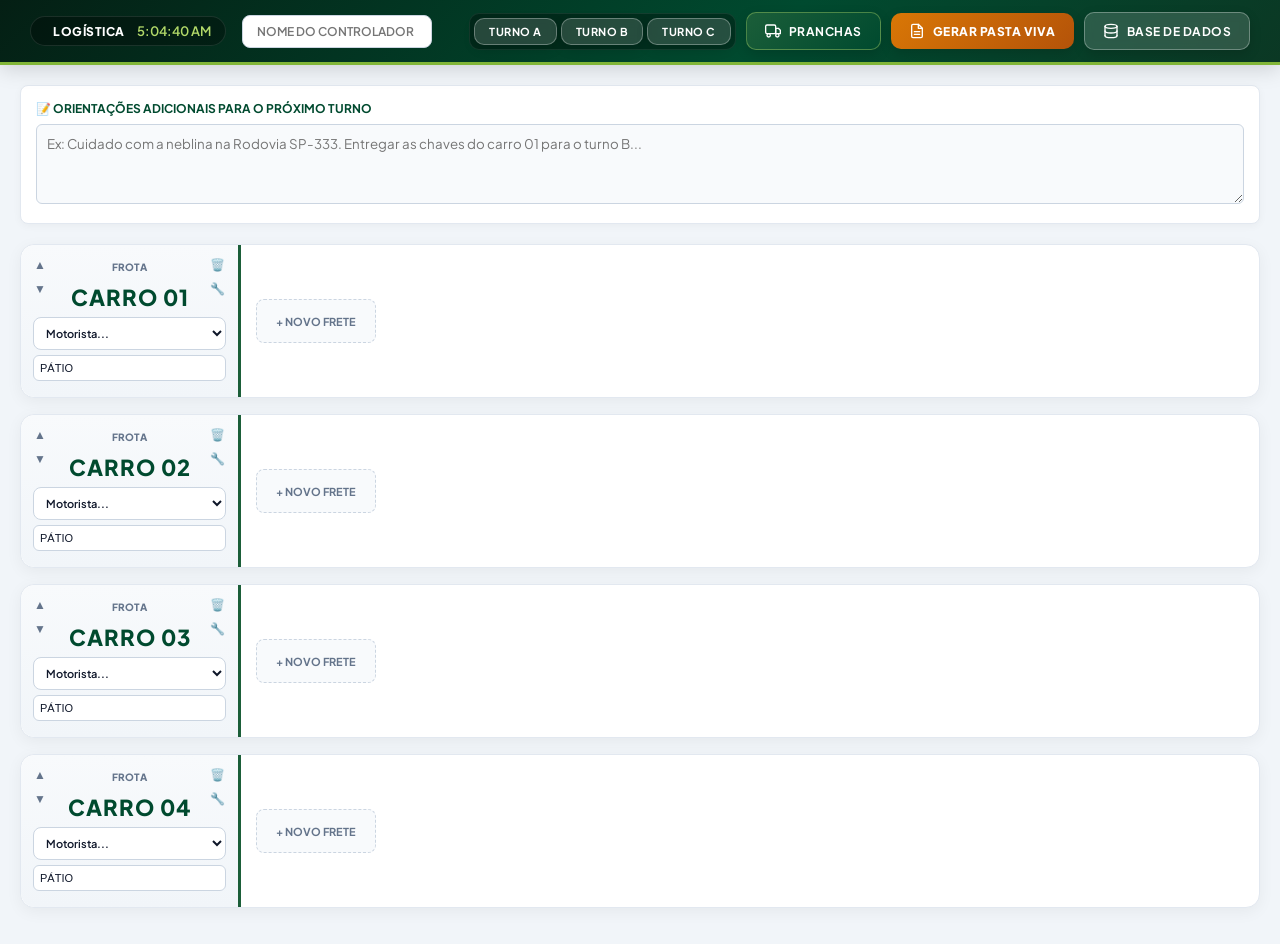
==== commit c21b3566: "Add files via upload" ====
--- a/CENTRAL PRANCHAS copy.html
+++ b/CENTRAL PRANCHAS copy.html
@@ -551,6 +551,23 @@
         
         .row-editavel:hover { background: #f1f5f9 !important; cursor: pointer; }
 
+        .form-group-2col {
+            display: grid;
+            grid-template-columns: 1fr 1fr;
+            gap: 10px;
+        }
+        .form-group-3col {
+            display: grid;
+            grid-template-columns: 1fr 1fr 1fr;
+            gap: 10px;
+        }
+        .modal-footer-btns {
+            display: flex;
+            gap: 10px;
+            margin-top: 16px;
+            width: 100%;
+        }
+
         /* RESPONSIVIDADE (TABLETS & DESKTOPS) */
         @media (max-width: 1100px) {
             header {
@@ -632,11 +649,27 @@
                 grid-template-columns: 1fr 1fr;
             }
             .modal-content {
-                padding: 16px;
-                width: 96%;
-                max-height: 92vh;
+                padding: 18px 14px !important;
+                width: 96% !important;
+                max-height: 93vh !important;
                 margin: auto;
                 -webkit-overflow-scrolling: touch;
+            }
+            .modal-content h3 {
+                font-size: 16px;
+            }
+            .form-group-2col, .form-group-3col {
+                grid-template-columns: 1fr !important;
+                gap: 8px !important;
+            }
+            .modal-footer-btns {
+                flex-direction: column !important;
+                gap: 8px !important;
+            }
+            .modal-footer-btns .btn {
+                width: 100% !important;
+                flex: none !important;
+                min-height: 42px;
             }
             .btn {
                 padding: 8px 12px;
@@ -658,8 +691,30 @@
                 flex: 1 1 auto;
                 justify-content: center;
             }
+            .modal-content {
+                padding: 14px 10px !important;
+                width: 98% !important;
+                max-height: 95vh !important;
+            }
             .pranchas-form-grid {
-                grid-template-columns: 1fr;
+                grid-template-columns: 1fr !important;
+                gap: 8px !important;
+            }
+            .pranchas-form-grid .btn {
+                width: 100% !important;
+                height: 42px !important;
+            }
+            .linha-contato {
+                flex-direction: column !important;
+                align-items: stretch !important;
+                gap: 6px !important;
+                background: #f8fafc !important;
+                padding: 8px !important;
+                border-radius: 6px !important;
+                border: 1px solid #cbd5e1 !important;
+            }
+            .linha-contato input {
+                width: 100% !important;
             }
             .veiculo-info {
                 flex-direction: column;
@@ -675,6 +730,14 @@
             .list-container {
                 max-height: 250px;
                 -webkit-overflow-scrolling: touch;
+            }
+            .input-group {
+                flex-direction: column !important;
+                gap: 6px !important;
+            }
+            .btn-add-base {
+                width: 100% !important;
+                height: 38px !important;
             }
         }
 
@@ -702,9 +765,9 @@
         <div class="list-container" id="containerEscalaUnificada" style="overflow-x: auto; margin-top: 15px;">
             </div>
 
-        <div style="display: flex; gap: 10px; margin-top: 20px;">
+        <div class="modal-footer-btns">
             <button onclick="baixarEscalaUnificadaComoImagem()" class="btn" style="flex: 1; background: var(--usa-azul); color: white;">💾 BAIXAR COMO IMAGEM (PNG)</button>
-            <button onclick="fecharModal('modalEscalaUnificada')" class="btn" style="background: #444; color: white; width: 120px;">VOLTAR</button>
+            <button onclick="fecharModal('modalEscalaUnificada')" class="btn" style="background: #444; color: white;">VOLTAR</button>
         </div>
     </div>
 </div>
@@ -722,7 +785,7 @@
             <div class="prog-col">
                 <label>📦 Lançar Frete no <span id="lbl_turno_atual" style="color:var(--usa-amarelo)">-</span></label>
                 
-                <div style="display: grid; grid-template-columns: 1fr 1fr; gap: 8px;">
+                <div class="form-group-2col">
                     <div class="form-group">
                         <label>Equipamento / Frota</label>
                         <select id="f_prog_veic_select"></select>
@@ -733,7 +796,7 @@
                     </div>
                 </div>
 
-                <div style="display: grid; grid-template-columns: 1fr 1fr; gap: 8px;">
+                <div class="form-group-2col">
                     <div class="form-group">
                         <label>Horário</label>
                         <input type="time" id="f_prog_hora">
@@ -761,11 +824,12 @@
                 <div id="list-prog-fretes" class="list-container" style="max-height: 420px; background:#ffffff; border: 1px solid #cbd5e1;"></div>
             </div>
         </div>
-        <button onclick="abrirEscalaUnificada()" class="btn" style="flex: 1; background: #004A2F; color: white; font-weight: bold;">🖼️ VISUALIZAR GRADE UNIFICADA (A, B, C)</button>
-        <button onclick="fecharModal('modalNovaProgramacao')" class="btn" style="width:100%; margin-top:20px; background:#444; color:white;">FECHAR CENTRAL</button>
+        <div class="modal-footer-btns">
+            <button onclick="abrirEscalaUnificada()" class="btn" style="flex: 1; background: #004A2F; color: white; font-weight: bold;">🖼️ VISUALIZAR GRADE UNIFICADA (A, B, C)</button>
+            <button onclick="fecharModal('modalNovaProgramacao')" class="btn" style="background:#444; color:white;">FECHAR CENTRAL</button>
+        </div>
     </div>
 </div>
-
 
 <div id="modalQRUPra" class="modal" style="z-index: 2000 !important; background: rgba(15, 23, 42, 0.5);">
     <div class="modal-content" style="border-top-color: var(--usa-qru); max-width: 450px;">
@@ -783,7 +847,7 @@
             <label>PREVISÃO DE LIBERAÇÃO</label>
             <input type="text" id="qru_pra_previsao" placeholder="Ex: 18:00, Sem previsão...">
         </div>
-        <div style="display:flex; gap:10px;">
+        <div class="modal-footer-btns">
             <button onclick="salvarQRUPra()" class="btn" style="flex:1; background:var(--usa-verde-medio); color:white;">SALVAR QRU</button>
             <button onclick="limparQRUPra()" id="btn_limpar_qru_pra" class="btn" style="flex:1; background:var(--usa-qru); color:white;">REMOVER</button>
             <button onclick="fecharModal('modalQRUPra')" class="btn" style="background:#444; color:white;">SAIR</button>
@@ -808,10 +872,6 @@
             <button class="btn btn-config" style="padding: 6px 14px; font-size: 11px;" onclick="aplicarTurno('C')">TURNO C</button>
         </div>
 
-        <button class="btn btn-pranchas" onclick="abrirPopupProgramacao()">
-            <svg class="btn-svg" viewBox="0 0 24 24" fill="none" stroke="currentColor" stroke-width="2" stroke-linecap="round" stroke-linejoin="round"><path d="M23 19a2 2 0 0 1-2 2H3a2 2 0 0 1-2-2V8a2 2 0 0 1 2-2h4l2-3h6l2 3h4a2 2 0 0 1 2 2z"></path><circle cx="12" cy="13" r="4"></circle></svg>
-            <span>ESCALA</span>
-        </button>
 
         <button class="btn btn-pranchas" onclick="abrirPranchas()">
             <svg class="btn-svg" viewBox="0 0 24 24" fill="none" stroke="currentColor" stroke-width="2" stroke-linecap="round" stroke-linejoin="round"><rect x="1" y="3" width="15" height="13" rx="2"></rect><polygon points="16 8 20 8 23 11 23 16 16 16 16 8"></polygon><circle cx="5.5" cy="18.5" r="2.5"></circle><circle cx="18.5" cy="18.5" r="2.5"></circle></svg>
@@ -866,7 +926,7 @@
             <select id="f_veic" disabled></select>
         </div>
 
-        <div style="display: grid; grid-template-columns: 1fr 1fr; gap: 10px;">
+        <div class="form-group-2col">
             <div class="form-group">
                 <label>HORÁRIO</label>
                 <input type="time" id="f_hora_escala">
@@ -910,7 +970,7 @@
             </select>
         </div>
 
-        <div style="display:flex; gap:10px;">
+        <div class="modal-footer-btns">
             <button onclick="salvarFrete()" class="btn" style="flex:1; background:var(--usa-verde-medio); color:white;">LANÇAR</button>
             <button onclick="fecharModal('modalFrete')" class="btn" style="background:#444; color:white;">SAIR</button>
         </div>
@@ -933,7 +993,7 @@
             <div id="container-contatos-editar" style="display:flex; flex-direction:column; gap:6px;"></div>
         </div>
 
-        <div style="display:flex; gap:10px; margin-top:10px;">
+        <div class="modal-footer-btns">
             <button onclick="confirmarEdicaoFrete()" class="btn" style="flex:1; background:var(--usa-azul); color:white;">SALVAR ALTERAÇÕES</button>
             <button onclick="fecharModal('modalEditarFrete')" class="btn" style="background:#666; color:white;">CANCELAR</button>
         </div>
@@ -1015,7 +1075,7 @@
                 <label>NOME COMPLETO</label>
                 <input type="text" id="m_nome_det" placeholder="Ex: JOÃO SILVA">
             </div>
-            <div style="display: grid; grid-template-columns: 1fr 1fr 1fr; gap: 10px;">
+            <div class="form-group-3col">
                 <div class="form-group"><label>CRACHÁ</label><input type="text" id="m_cracha" placeholder="000"></div>
                 <div class="form-group">
                     <label>ESCALA</label>
@@ -1026,9 +1086,9 @@
             <button onclick="salvarMotoristaLongo()" class="btn" style="width:100%; background:var(--usa-verde-medio); color:white;">CADASTRAR</button>
         </div>
 
-        <div style="max-height: 250px; overflow-y: auto; background: #ffffff; border-radius: 8px; border: 1px solid #e2e8f0;">
-            <table style="width:100%; font-size:11px; text-align:left; border-collapse:collapse;">
-                <thead style="background:#004A2F; color:#ffffff;">
+        <div style="max-height: 250px; overflow-x: auto; overflow-y: auto; background: #ffffff; border-radius: 8px; border: 1px solid #e2e8f0;">
+            <table style="width:100%; min-width: 450px; font-size:11px; text-align:left; border-collapse:collapse;">
+                <thead style="background:#004A2F; color:#ffffff; position: sticky; top:0;">
                     <tr><th style="padding:10px;">NOME</th><th>CRACHÁ</th><th>FOLGA</th><th></th></tr>
                 </thead>
                 <tbody id="tabela-m-corpo"></tbody>
@@ -1040,8 +1100,8 @@
 <div id="modalPranchas" class="modal">
     <div class="modal-content" style="max-width: 850px;">
         <h3 style="color:#004A2F;">Gestão de Pranchas e Implementos</h3>
-        <div style="max-height: 320px; overflow-y: auto; background: #ffffff; border-radius: 10px; margin-bottom: 15px; border: 1px solid #e2e8f0; box-shadow: 0 2px 8px rgba(0,0,0,0.04);">
-            <table style="width:100%; border-collapse: collapse; font-size: 12px; text-align: center;">
+        <div style="max-height: 320px; overflow-x: auto; overflow-y: auto; background: #ffffff; border-radius: 10px; margin-bottom: 15px; border: 1px solid #e2e8f0; box-shadow: 0 2px 8px rgba(0,0,0,0.04);">
+            <table style="width:100%; min-width: 650px; border-collapse: collapse; font-size: 12px; text-align: center;">
                 <thead style="background: #004A2F; position: sticky; top:0; color: #ffffff; z-index:10;">
     <tr>
         <th style="padding: 12px 10px;">ORDEM</th>
@@ -1064,7 +1124,7 @@
             <input type="text" id="p_loc" placeholder="Local">
             <button id="btn-p-save" class="btn" style="background:var(--usa-verde-medio); color:white; margin:0;" onclick="addPrancha()">ADICIONAR</button>
         </div>
-        <div style="display: flex; gap: 10px; margin-top: 15px;">
+        <div class="modal-footer-btns">
             <button onclick="limparFormPrancha()" class="btn" style="flex:1; background:#444; color:white;">LIMPAR CAMPOS</button>
             <button onclick="fecharModal('modalPranchas')" class="btn" style="flex:1; background:var(--usa-qru); color:white;">FECHAR</button>
         </div>
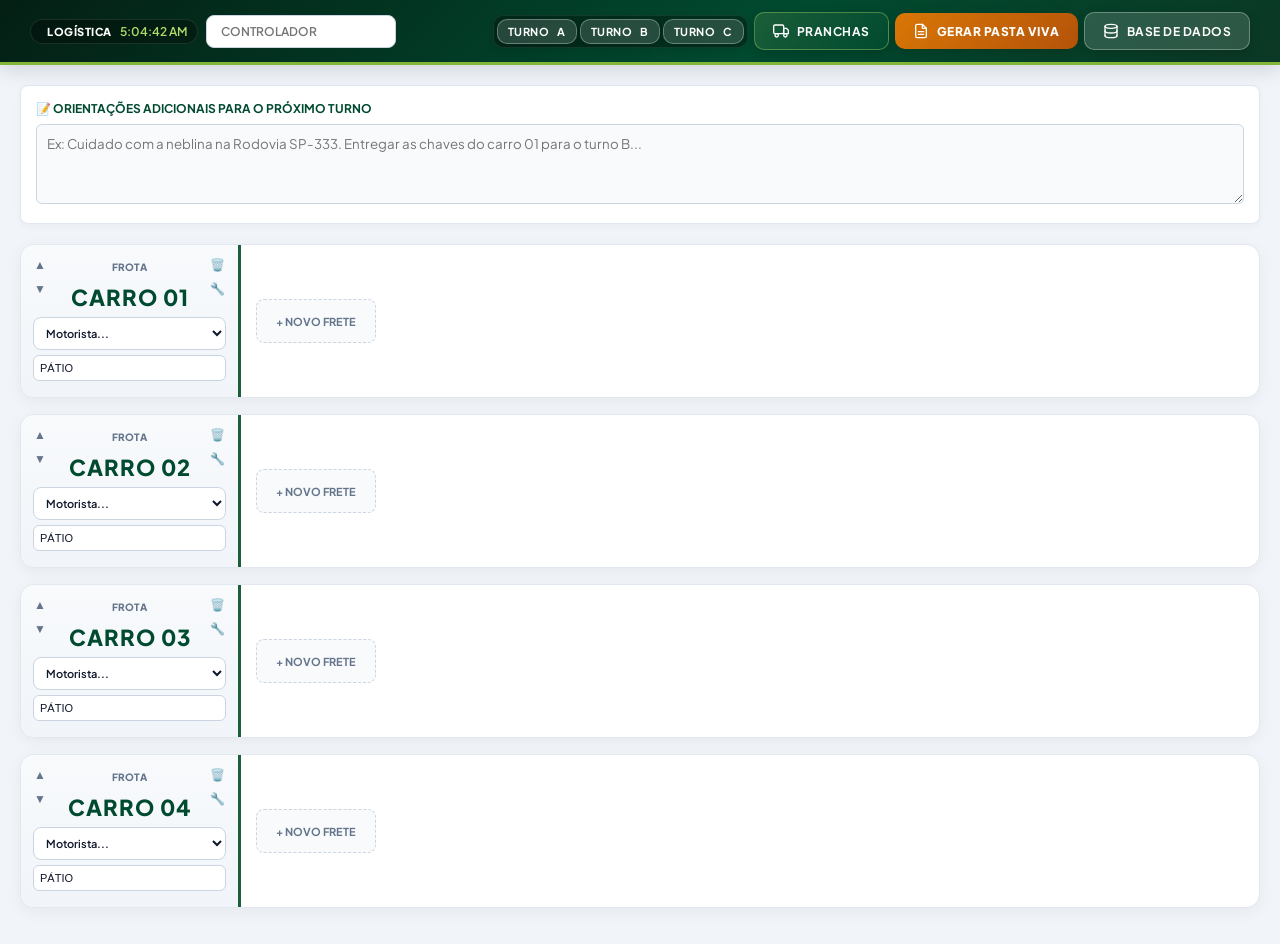
==== commit 60e1ba85: "Add files via upload" ====
--- a/CENTRAL PRANCHAS copy.html
+++ b/CENTRAL PRANCHAS copy.html
@@ -421,6 +421,9 @@
             backdrop-filter: blur(8px);
             align-items: center; 
             justify-content: center; 
+            overflow-y: auto;
+            padding: 12px 0;
+            box-sizing: border-box;
         }
         .modal-content { 
             background: #ffffff; 
@@ -601,6 +604,41 @@
         }
 
         @media (max-width: 768px) {
+            header {
+                padding: 6px 8px !important;
+                gap: 6px !important;
+                flex-direction: row !important;
+                align-items: center !important;
+                justify-content: space-between !important;
+            }
+            header > div {
+                width: auto !important;
+                gap: 4px !important;
+            }
+            header .txt-turno-prefix {
+                display: none !important;
+            }
+            header .btn span {
+                display: none !important;
+            }
+            header .btn {
+                padding: 6px 8px !important;
+                min-width: 34px !important;
+                height: 34px !important;
+                justify-content: center !important;
+            }
+            header .btn-turno {
+                padding: 4px 8px !important;
+                min-width: 26px !important;
+                height: 28px !important;
+                font-size: 11px !important;
+            }
+            .input-controlador {
+                width: 110px !important;
+                height: 30px !important;
+                font-size: 10px !important;
+                padding: 4px 6px !important;
+            }
             .monitor-container {
                 padding: 10px 8px;
             }
@@ -855,35 +893,34 @@
     </div>
 </div>
 <header>
-    <div style="display:flex; align-items:center; gap:16px; flex-wrap: wrap;">
-        <div style="display:flex; align-items:center; gap:8px; background: rgba(0,0,0,0.3); padding: 6px 14px; border-radius: 20px; border: 1px solid rgba(255,255,255,0.1);">
+    <div style="display:flex; align-items:center; gap:8px; flex-wrap: wrap;">
+        <div style="display:flex; align-items:center; gap:6px; background: rgba(0,0,0,0.3); padding: 4px 10px; border-radius: 20px; border: 1px solid rgba(255,255,255,0.1);">
             <span class="pulse-dot"></span>
-            <span style="font-weight: 800; font-size: 12px; color: #ffffff; letter-spacing: 0.5px;">LOGÍSTICA</span>
-            <span id="clock" style="font-weight: 600; color: #b2d969; font-size: 13px; margin-left: 4px;">00:00:00</span>
-        </div>
-        <input type="text" id="ctrl_name" class="input-controlador" placeholder="NOME DO CONTROLADOR" oninput="db.controlador=this.value.toUpperCase(); save();">
+            <span style="font-weight: 800; font-size: 11px; color: #ffffff; letter-spacing: 0.5px;">LOGÍSTICA</span>
+            <span id="clock" style="font-weight: 600; color: #b2d969; font-size: 12px; margin-left: 2px;">00:00:00</span>
+        </div>
+        <input type="text" id="ctrl_name" class="input-controlador" placeholder="CONTROLADOR" oninput="db.controlador=this.value.toUpperCase(); save();">
     </div>
 
-    <div style="display:flex; align-items:center; gap:10px; flex-wrap: wrap;">
+    <div style="display:flex; align-items:center; gap:6px; flex-wrap: wrap;">
         <!-- SELETOR DE TURNO EM PILULA -->
-        <div style="display:flex; gap:4px; background: rgba(0,0,0,0.3); padding: 4px; border-radius: 10px; border: 1px solid rgba(255,255,255,0.08);">
-            <button class="btn btn-config" style="padding: 6px 14px; font-size: 11px;" onclick="aplicarTurno('A')">TURNO A</button>
-            <button class="btn btn-config" style="padding: 6px 14px; font-size: 11px;" onclick="aplicarTurno('B')">TURNO B</button>
-            <button class="btn btn-config" style="padding: 6px 14px; font-size: 11px;" onclick="aplicarTurno('C')">TURNO C</button>
-        </div>
-
-
-        <button class="btn btn-pranchas" onclick="abrirPranchas()">
+        <div style="display:flex; gap:3px; background: rgba(0,0,0,0.3); padding: 3px; border-radius: 10px; border: 1px solid rgba(255,255,255,0.08);">
+            <button class="btn btn-config btn-turno" style="padding: 5px 10px; font-size: 11px;" onclick="aplicarTurno('A')"><span class="txt-turno-prefix">TURNO </span>A</button>
+            <button class="btn btn-config btn-turno" style="padding: 5px 10px; font-size: 11px;" onclick="aplicarTurno('B')"><span class="txt-turno-prefix">TURNO </span>B</button>
+            <button class="btn btn-config btn-turno" style="padding: 5px 10px; font-size: 11px;" onclick="aplicarTurno('C')"><span class="txt-turno-prefix">TURNO </span>C</button>
+        </div>
+
+        <button class="btn btn-pranchas" onclick="abrirPranchas()" title="Gestão de Pranchas">
             <svg class="btn-svg" viewBox="0 0 24 24" fill="none" stroke="currentColor" stroke-width="2" stroke-linecap="round" stroke-linejoin="round"><rect x="1" y="3" width="15" height="13" rx="2"></rect><polygon points="16 8 20 8 23 11 23 16 16 16 16 8"></polygon><circle cx="5.5" cy="18.5" r="2.5"></circle><circle cx="18.5" cy="18.5" r="2.5"></circle></svg>
             <span>PRANCHAS</span>
         </button>
 
-        <button class="btn btn-pasta" onclick="gerarPastaViva()">
+        <button class="btn btn-pasta" onclick="gerarPastaViva()" title="Gerar Pasta Viva">
             <svg class="btn-svg" viewBox="0 0 24 24" fill="none" stroke="currentColor" stroke-width="2" stroke-linecap="round" stroke-linejoin="round"><path d="M14 2H6a2 2 0 0 0-2 2v16a2 2 0 0 0 2 2h12a2 2 0 0 0 2-2V8z"></path><polyline points="14 2 14 8 20 8"></polyline><line x1="16" y1="13" x2="8" y2="13"></line><line x1="16" y1="17" x2="8" y2="17"></line></svg>
             <span>GERAR PASTA VIVA</span>
         </button>
 
-        <button class="btn btn-config" onclick="abrirConfig()">
+        <button class="btn btn-config" onclick="abrirConfig()" title="Base de Dados do Sistema">
             <svg class="btn-svg" viewBox="0 0 24 24" fill="none" stroke="currentColor" stroke-width="2" stroke-linecap="round" stroke-linejoin="round"><ellipse cx="12" cy="5" rx="9" ry="3"></ellipse><path d="M21 12c0 1.66-4 3-9 3s-9-1.34-9-3"></path><path d="M21 19c0 1.66-4 3-9 3s-9-1.34-9-3"></path><path d="M3 5v14"></path><path d="M21 5v14"></path></svg>
             <span>BASE DE DADOS</span>
         </button>
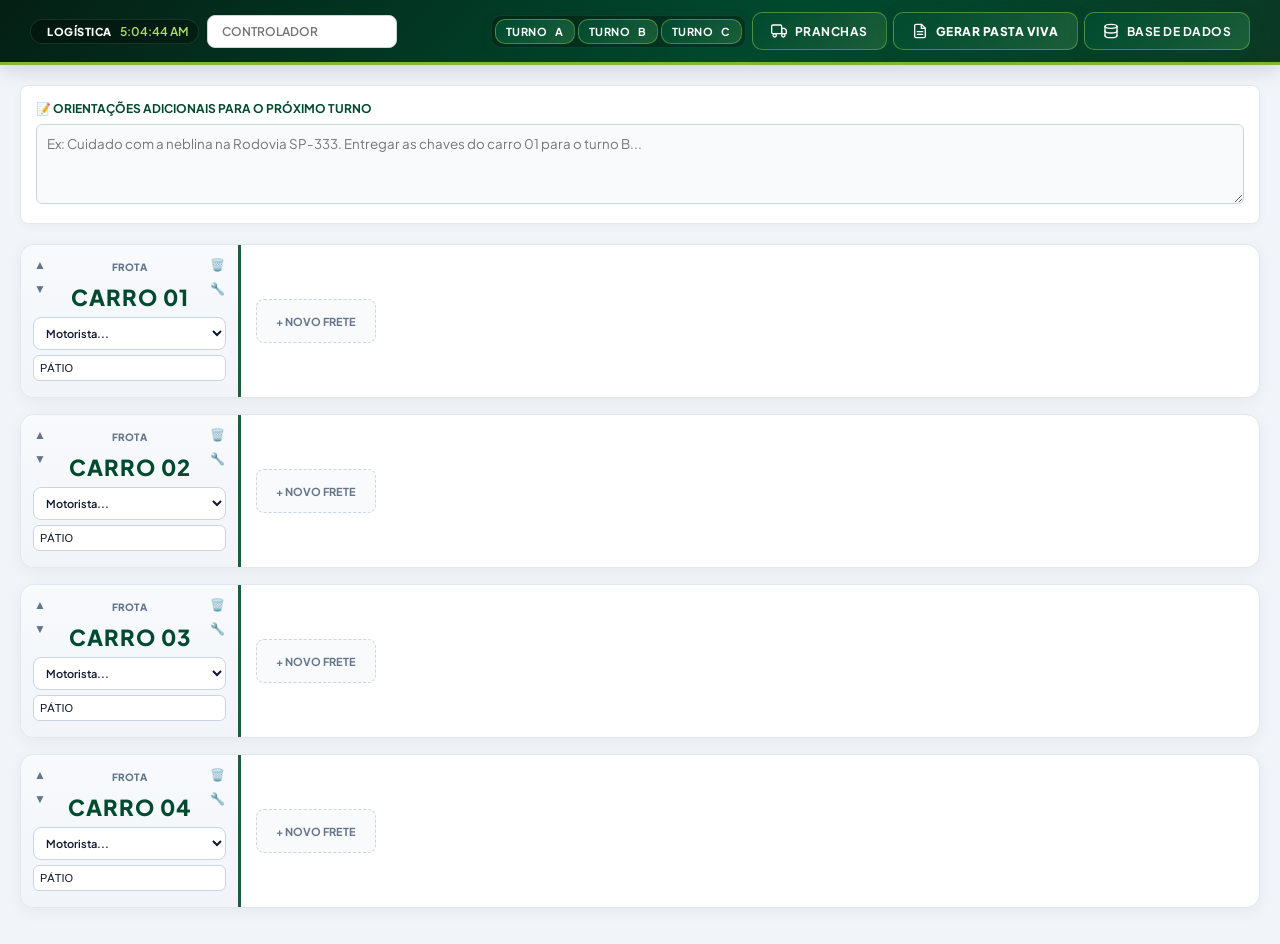
==== commit 956b9142: "Add files via upload" ====
--- a/CENTRAL PRANCHAS copy.html
+++ b/CENTRAL PRANCHAS copy.html
@@ -93,33 +93,37 @@
             transform: translateY(0);
         }
         .btn-config { 
-            background: rgba(255, 255, 255, 0.15); 
-            color: #ffffff; 
-            border: 1px solid rgba(255, 255, 255, 0.3) !important;
-            backdrop-filter: blur(5px);
+            background: linear-gradient(135deg, #004A2F 0%, #1b5e39 100%) !important; 
+            color: #ffffff !important; 
+            border: 1px solid rgba(139, 195, 74, 0.5) !important;
+            box-shadow: 0 4px 14px rgba(0, 74, 47, 0.35) !important;
         }
         .btn-config:hover {
-            background: rgba(255, 255, 255, 0.25);
-            border-color: #ffffff !important;
+            background: linear-gradient(135deg, #1b5e39 0%, #16a34a 100%) !important;
+            border-color: #8bc34a !important;
+            color: #ffffff !important;
+            box-shadow: 0 6px 20px rgba(0, 74, 47, 0.5) !important;
+        }
+        .btn-pranchas {
+            background: linear-gradient(135deg, #004A2F 0%, #1b5e39 100%);
             color: #ffffff;
-            box-shadow: 0 0 15px rgba(255, 255, 255, 0.3);
-        }
-        .btn-pranchas {
-            background: linear-gradient(135deg, #1b5e39, #004A2F);
-            color: #ffffff;
-            border: 1px solid rgba(178, 217, 105, 0.4) !important;
+            border: 1px solid rgba(139, 195, 74, 0.5) !important;
+            box-shadow: 0 4px 14px rgba(0, 74, 47, 0.35);
         }
         .btn-pranchas:hover {
-            background: linear-gradient(135deg, #237a4a, #005c3b);
-            box-shadow: 0 0 15px rgba(45, 122, 76, 0.4);
+            background: linear-gradient(135deg, #1b5e39 0%, #16a34a 100%);
+            box-shadow: 0 6px 20px rgba(0, 74, 47, 0.5);
         }
         .btn-pasta { 
-            background: linear-gradient(135deg, #d97706, #b45309); 
+            background: linear-gradient(135deg, #004A2F 0%, #1b5e39 100%); 
             color: #ffffff; 
             font-weight: 800;
+            border: 1px solid rgba(139, 195, 74, 0.5) !important;
+            box-shadow: 0 4px 14px rgba(0, 74, 47, 0.35);
         }
         .btn-pasta:hover {
-            box-shadow: 0 0 20px rgba(217, 119, 6, 0.4);
+            background: linear-gradient(135deg, #1b5e39 0%, #16a34a 100%);
+            box-shadow: 0 6px 20px rgba(0, 74, 47, 0.5);
         }
 
         .input-controlador { 
